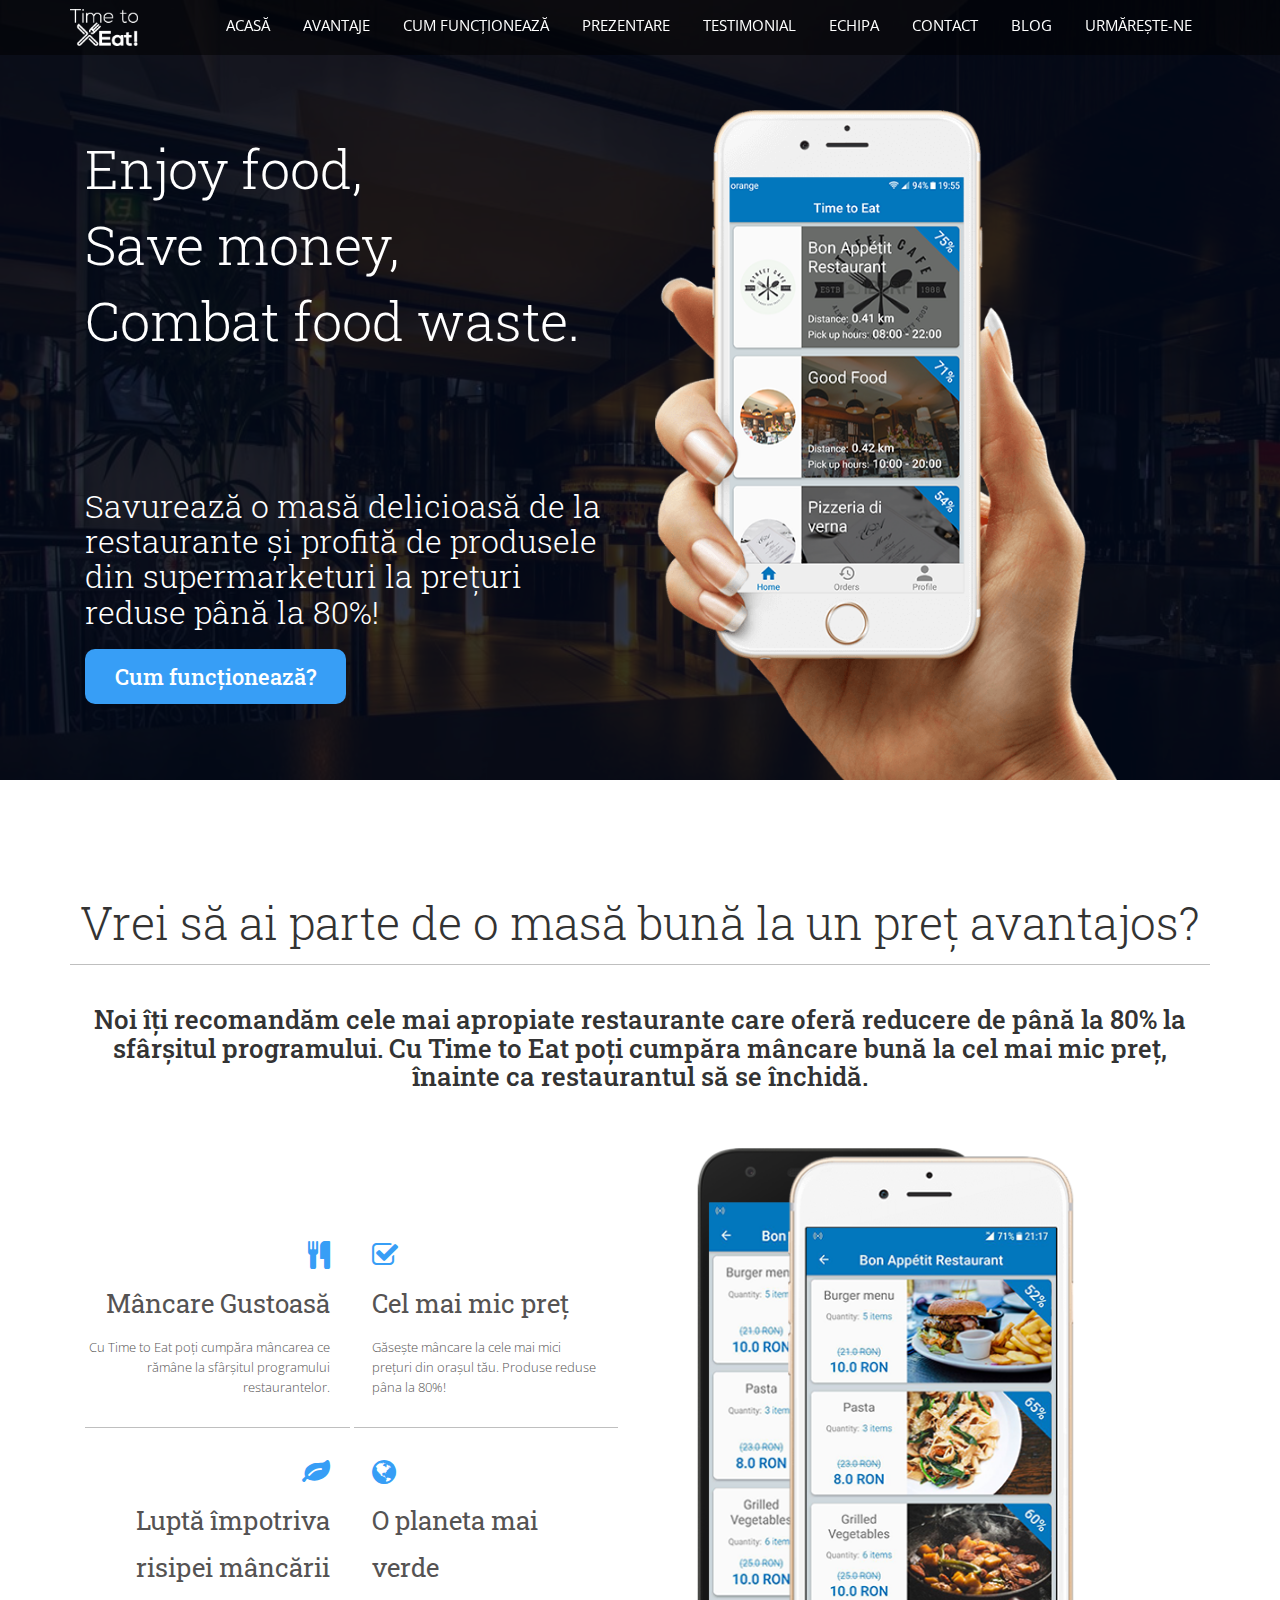
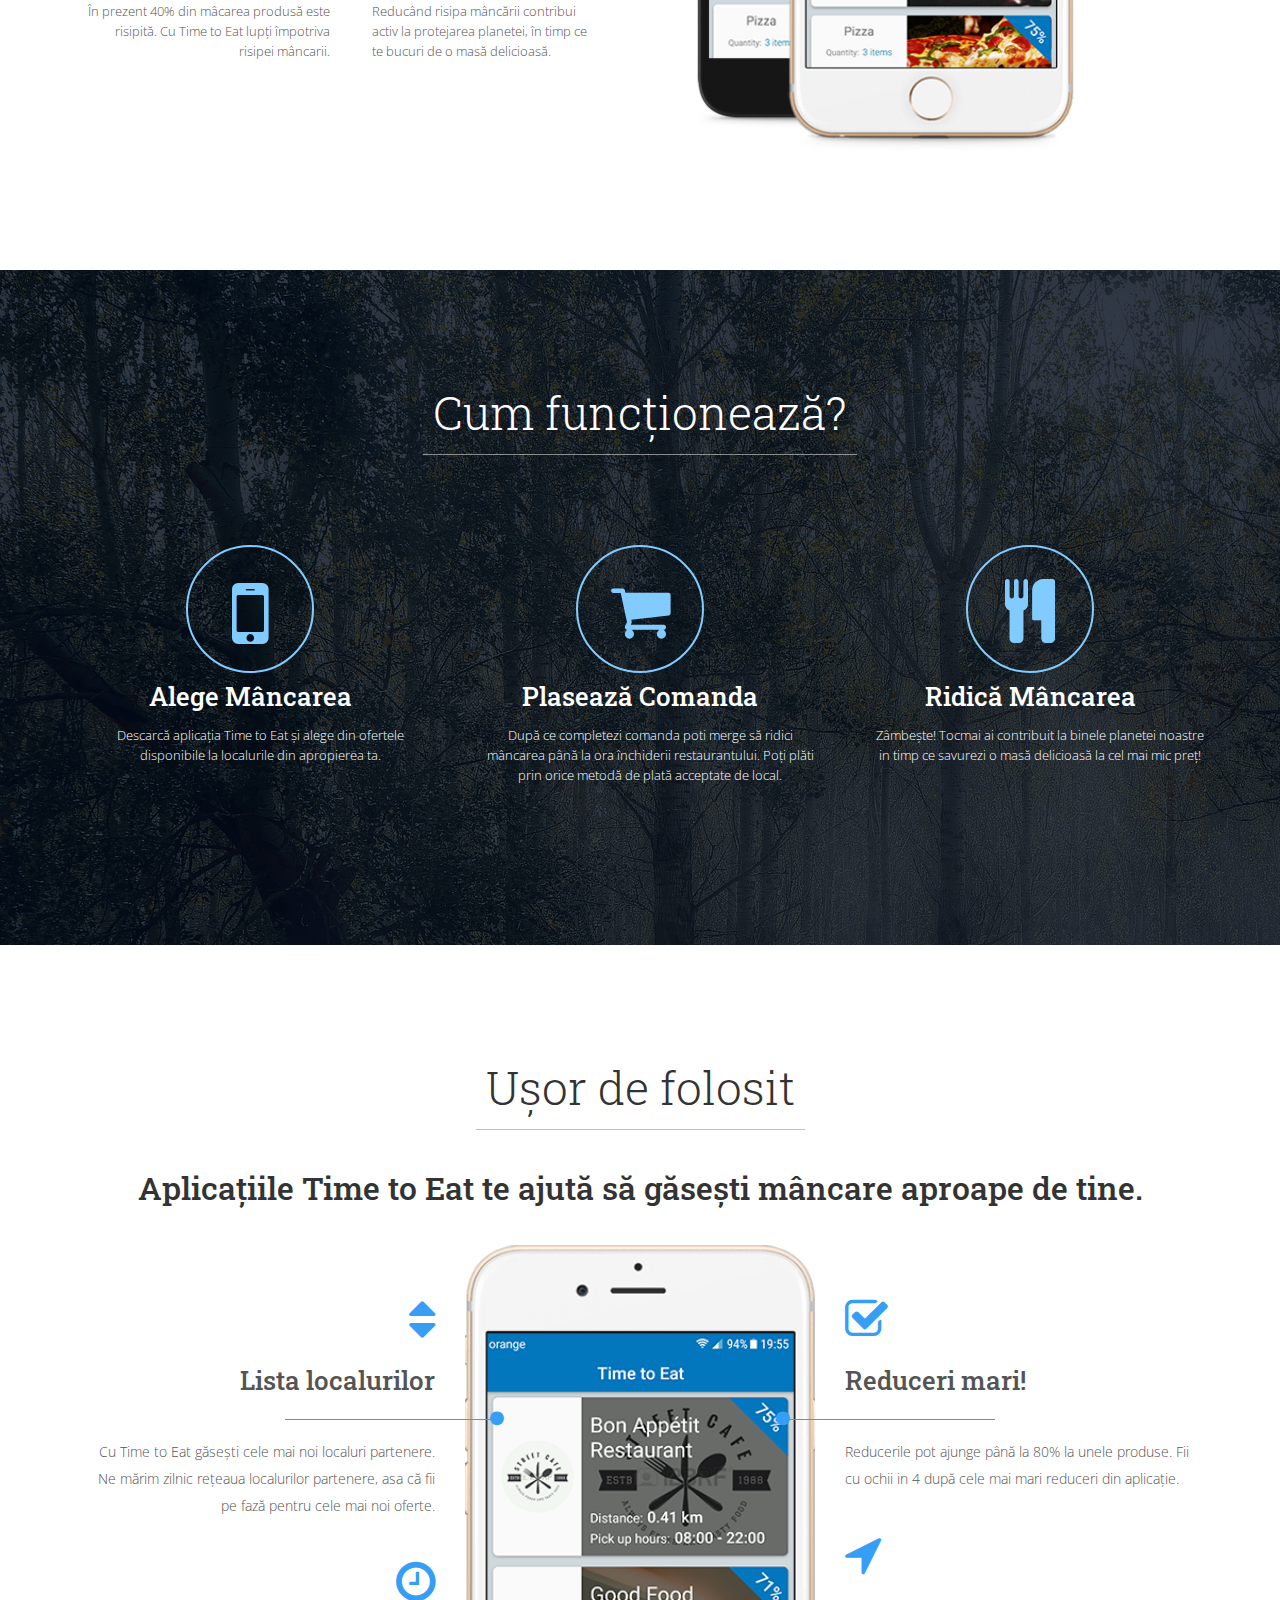
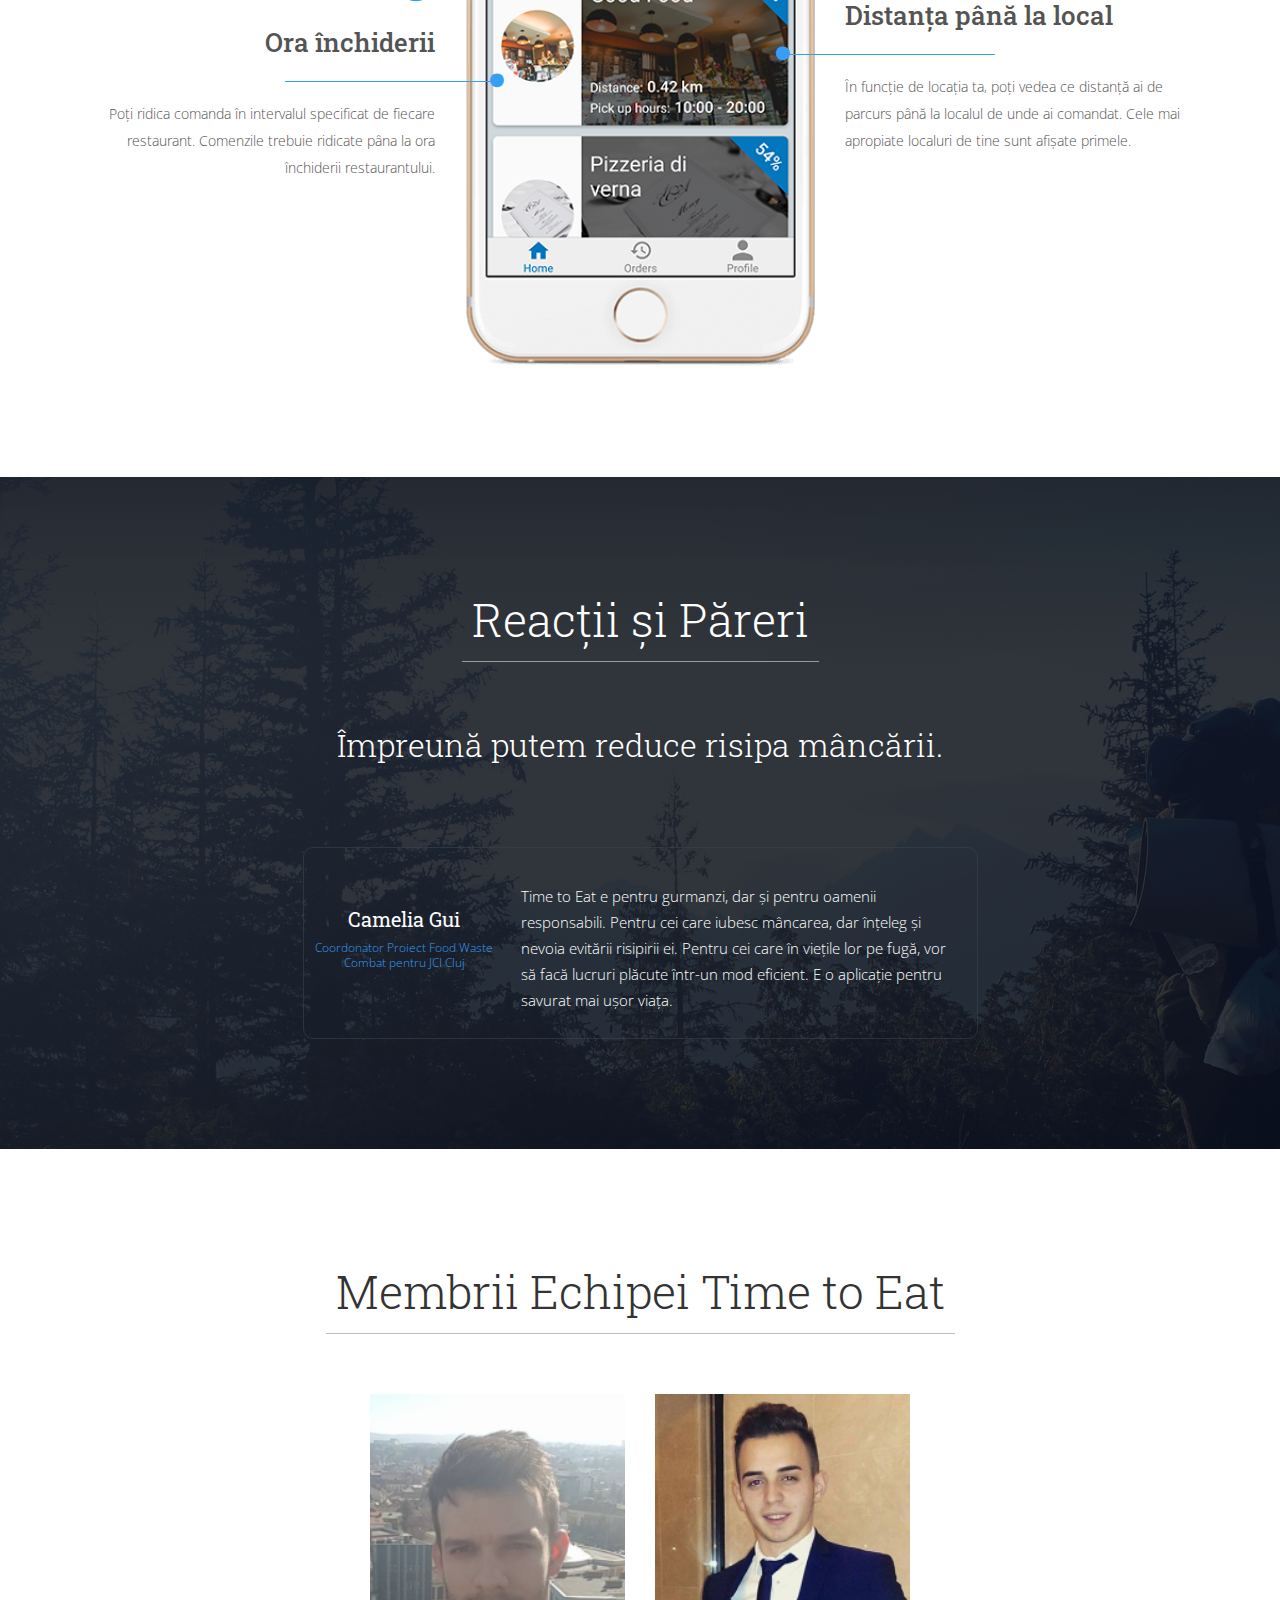
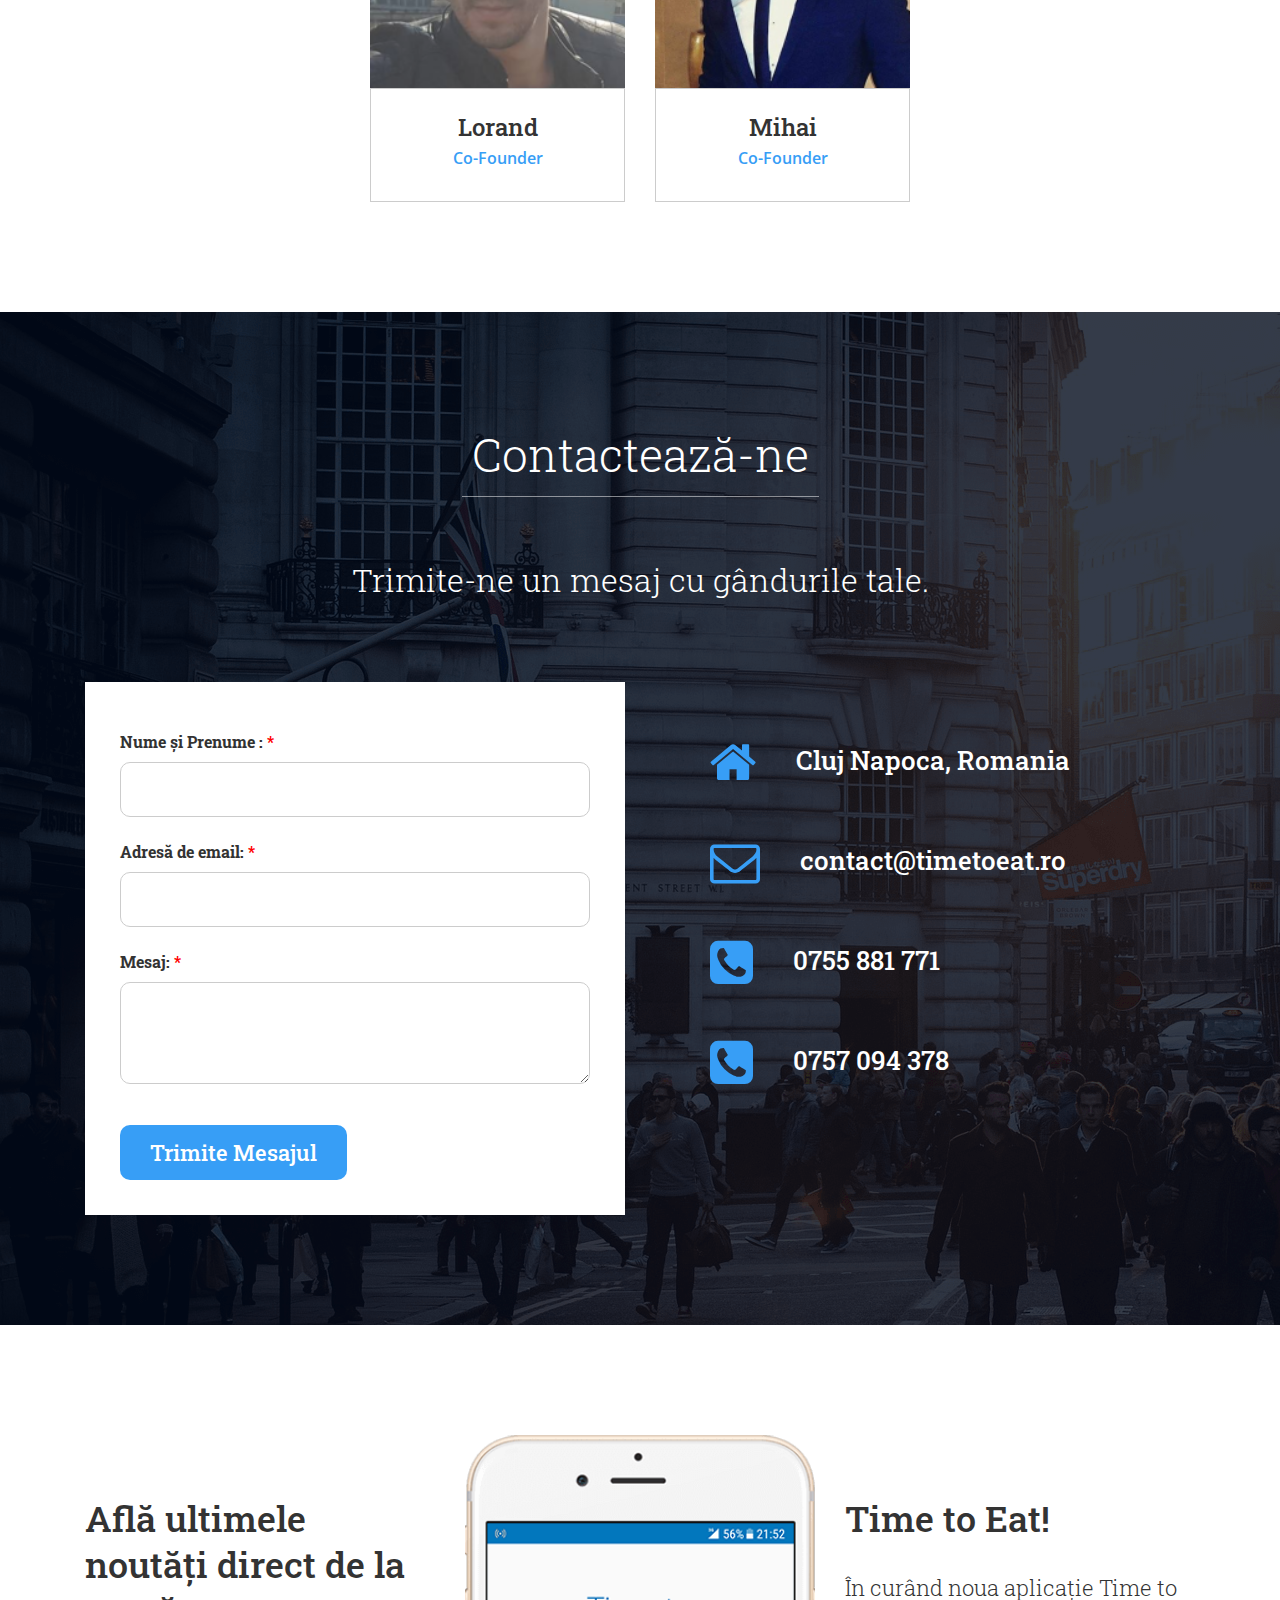
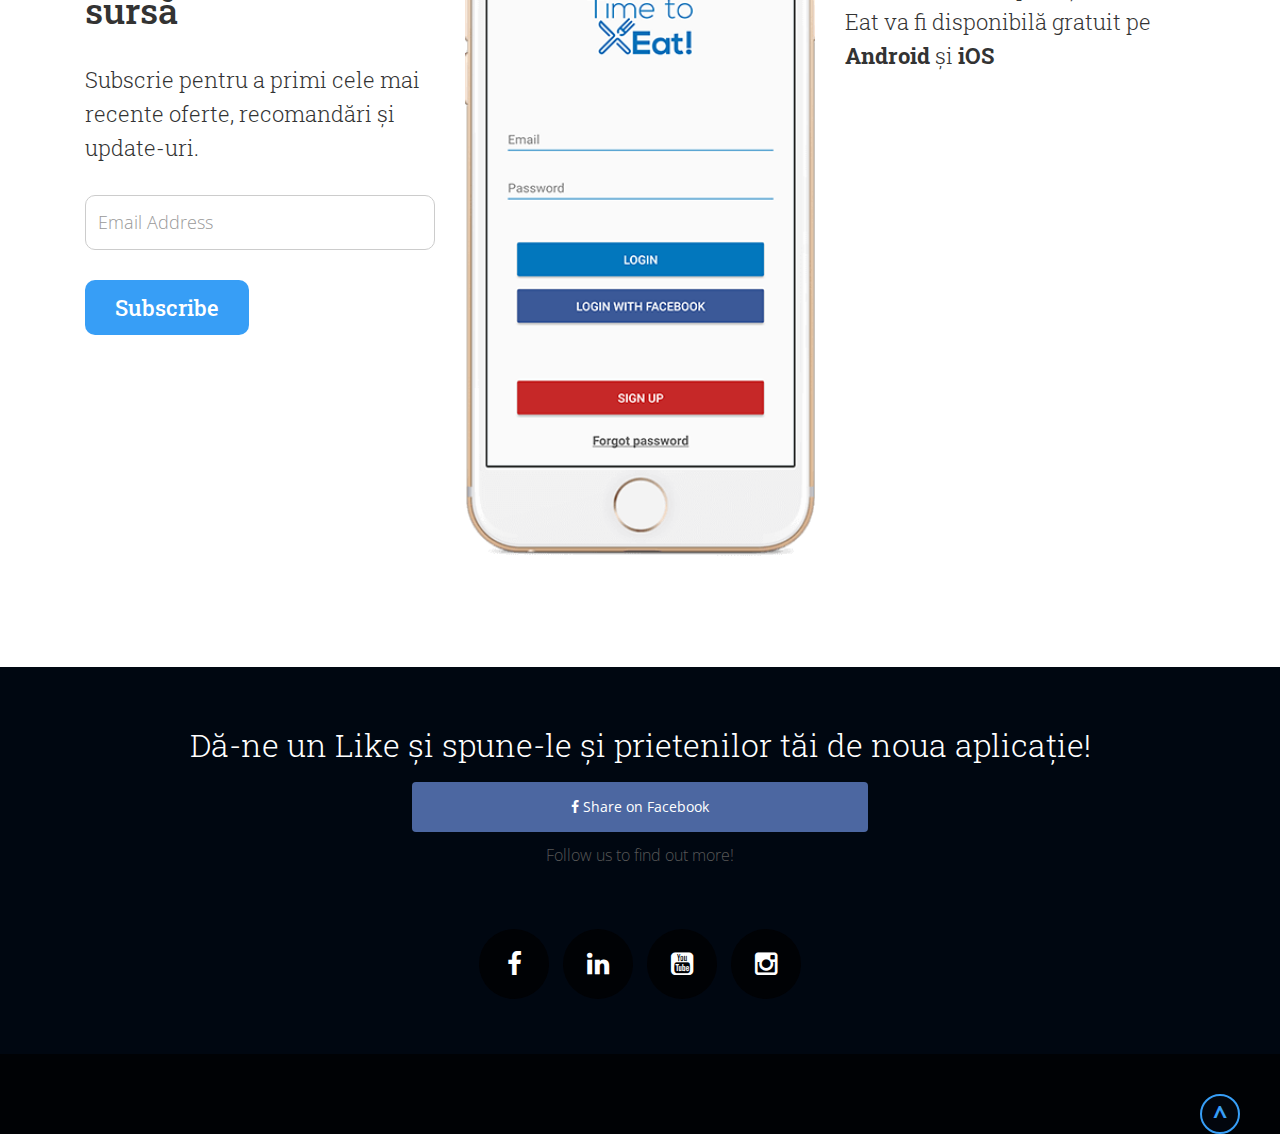
==== index.html @ a6d5292c "url fix for index.html" ====
<!DOCTYPE html>
<html lang="ro">

<head>
    <meta charset="utf-8">
    <meta http-equiv="X-UA-Compatible" content="IE=edge">
    <meta name="viewport" content="width=device-width, initial-scale=1.0">
    <meta name="description" content="Cu Time to Eat poti cumpara mancarea ce ramane la sfarsitul zilei, de la restaurante și supermarketuri, la preturi reduse pana la 80%!">
    <meta name="author" content="Time to Eat">


    <meta http-equiv="Content-Type" content="text/html; charset=UTF-8">

    <meta property="fb:app_id" content="228557190977176">
    <!--<meta property="og:image" content="">-->
    <meta property="og:title" content="Time to Eat Romania - Enjoy Food, Save Money, Protect the planet.">
    <meta property="og:description" content="Noi îți recomandăm cele mai apropiate restaurante care oferă reducere de până la 80% la sfârșitul programului.">
    <meta property="og:url" content="https://www.timetoeat.ro">
    <meta http-equiv="X-UA-Compatible" content="IE=edge,chrome=1">

    <title>Time to Eat Romania - Reducem risipa mancarii.</title>

    <!-- Bootstrap CSS -->
    <link href="TimetoEat-css/bootstrap.min.css" rel="stylesheet">
    <!-- CSS Custom -->
    <link rel="stylesheet" type="text/css" href="./TimetoEat-css/style.css">

    <!-- favicon Icon -->
    <!--<link rel="shortcut icon" href="images/favicon.ico" type="image/x-icon">
	<link rel="icon" href="images/favicon.ico" type="image/x-icon">-->


    <!--[if lt IE 9]>
    <script src="https://oss.maxcdn.com/libs/html5shiv/3.7.0/html5shiv.js"></script>
    <script src="https://oss.maxcdn.com/libs/respond.js/1.4.2/respond.min.js"></script>
    <![endif]-->
    <script>
        (function(i, s, o, g, r, a, m) {
            i['GoogleAnalyticsObject'] = r;
            i[r] = i[r] || function() {
                (i[r].q = i[r].q || []).push(arguments)
            }, i[r].l = 1 * new Date();
            a = s.createElement(o),
                m = s.getElementsByTagName(o)[0];
            a.async = 1;
            a.src = g;
            m.parentNode.insertBefore(a, m)
        })(window, document, 'script', 'https://www.google-analytics.com/analytics.js', 'ga');

        ga('create', 'UA-104697772-1', 'auto');
        ga('send', 'pageview');
    </script>
</head>

<body>


    <header class="navbar-fixed-top">
        <div class="container">
            <div class="row">
                <div class="header_top">
                    <div class="col-md-1 col-sm-1">
                        <div class="logo_img">
                            <a href="https://www.timetoeat.ro" hreflang="ro-ro"><img src="./TimetoEat-images/time-to-eat-logo.png" alt="timetoeat-logo"></a>
                        </div>
                    </div>

                    <div class="col-md-11">
                        <div class="menu_bar">
                            <nav role="navigation" class="navbar navbar-default">
                                <div class="navbar-header">
                                    <button id="menu_slide" aria-controls="navbar" aria-expanded="false" data-toggle="collapse" class="navbar-toggle collapsed" type="button">
                                    <span class="sr-only">Toggle navigation</span>
                                    <span class="icon-bar"></span>
                                    <span class="icon-bar"></span>
                                    <span class="icon-bar"></span>
                                </button>
                                </div>

                                <div class="collapse navbar-collapse" id="navbar">

                                    <ul class="nav navbar-nav">
                                        <li><a href="https://www.timetoeat.ro" hreflang="ro-ro" class="js-target-scroll">Acasă</a></li>
                                        <li><a href="https://www.timetoeat.ro/#Timetoeat-advantages" hreflang="ro-ro" class="js-target-scroll">Avantaje</a></li>
                                        <li><a href="https://www.timetoeat.ro/#Timetoeat-services" hreflang="ro-ro" class="js-target-scroll">Cum Funcționează</a></li>
                                        <li><a href="https://www.timetoeat.ro/#Timetoeat-presentation" hreflang="ro-ro" class="js-target-scroll">Prezentare</a></li>
                                        <li><a href="https://www.timetoeat.ro/#Timetoeat-testimonial" hreflang="ro-ro" class="js-target-scroll">Testimonial</a></li>
                                        <li><a href="https://www.timetoeat.ro/#Timetoeat-team" hreflang="ro-ro" class="js-target-scroll">Echipa</a></li>
                                        <li><a href="https://www.timetoeat.ro/#Timetoeat-contact" hreflang="ro-ro" class="js-target-scroll">Contact</a></li>
                                        <li><a href="https://www.timetoeat.ro/blog/" hreflang="ro-ro" class="js-target-scroll">Blog</a></li>
                                        <li><a href="https://www.timetoeat.ro/#Timetoeat-follow-us" hreflang="ro-ro" class="js-target-scroll">Urmărește-ne</a></li>
                                        </li>
                                    </ul>
                                </div>
                            </nav>
                        </div>
                    </div>

                </div>
            </div>
        </div>
    </header>

    <section id="https://www.timetoeat.ro" class="top_banner_bg secondary-bg">
        <div class="container">
            <div class="row">
                <div class="col-md-12">
                    <div class="top_banner">

                    </div>

                    <div class="col-md-6">
                        <div class="present">
                            <h1>Enjoy food,</br>Save money, </br> Combat food waste.</h1>
                            <h4>Savurează o masă delicioasă de la restaurante și profită de produsele din supermarketuri la prețuri reduse până la 80%!</h4>
                            <!--<h5> Incurand noua aplicatie Time To eat va fi  disponibila gratuit pe  <span> App Store </span> și <b> Play Store</b> </h5>-->

                            <div class="section_sub_btn">
                                <a class="btn btn-default js-target-scroll text-center" href="#Timetoeat-services"> Cum
                                funcționează? </a>
                            </div>

                        </div>
                    </div>

                    <div class="col-md-6">
                        <div class="present_img">
                            <img src="./TimetoEat-images/edited/time-to-eat-food-with-hand.png" alt="timetoeat">
                        </div>
                    </div>

                </div>
            </div>
        </div>
    </section>


    <section id="Timetoeat-advantages" class="primary-bg">
        <div class="container">
            <div class="row">
                <div class="col-md-12">

                    <div class="section_heading">
                        <h2> Vrei să ai parte de o masă bună la un preț avantajos? </h2>

                        <h5> Noi îți recomandăm cele mai apropiate restaurante care oferă reducere de până la 80% la sfârșitul programului. Cu Time to Eat poți cumpăra mâncare bună la cel mai mic preț, înainte ca restaurantul să se închidă.
                        </h5>
                    </div>

                    <div class="col-md-6">
                        <div class="features_detail">
                            <ul>
                                <li>
                                    <i class="fa fa-cutlery" aria-hidden="true"></i>
                                    <h5> Mâncare Gustoasă</h5>
                                    Cu Time to Eat poți cumpăra mâncarea ce rămâne la sfârșitul programului restaurantelor.
                                </li>

                                <li>

                                    <i class="fa fa-check-square-o" aria-hidden="true"></i>
                                    <h5>Cel mai mic preț</h5>
                                    Găsește mâncare la cele mai mici prețuri din orașul tău. Produse reduse pâna la 80%!
                                </li>

                                <li>

                                    <i class="fa fa-leaf" aria-hidden="true"></i>
                                    <h5> Luptă împotriva risipei mâncării</h5>
                                    În prezent 40% din mâcarea produsă este risipită. Cu Time to Eat lupți împotriva risipei mâncarii.
                                </li>

                                <li>
                                    <i class="fa fa-globe" aria-hidden="true"></i>
                                    <h5> O planeta mai verde </h5>
                                    Reducând risipa mâncării contribui activ la protejarea planetei, în timp ce te bucuri de o masă delicioasă.
                                </li>
                            </ul>
                        </div>
                    </div>

                    <div class="col-md-6">
                        <div class="features_img pull-left">
                            <img src="./TimetoEat-images/edited/time-to-eat-romania-stacked-food.png" alt="timetoeat">
                        </div>
                    </div>

                </div>
            </div>
        </div>
    </section>


    <section id="Timetoeat-services" class="padding_bottom_50 our_service_bg">
        <div class="container">
            <div class="row">
                <div class="col-md-12">
                    <div class="section_heading section_heading_2">
                        <h2> Cum funcționează? </h2>

                    </div>

                    <div class="row text-center how-it-works">
                        <div class="col-md-4">
                            <span class="fa-stack fa-4x circle-span">
                        <i class="fa fa-mobile-phone fa-lg"></i>
                    </span>
                            <h5 class="service-heading">Alege Mâncarea</h5>
                            <p class="text-muted">Descarcă aplicația Time to Eat și alege din ofertele disponibile la localurile din apropierea ta.
                            </p>
                        </div>
                        <div class="col-md-4">
                            <span class="fa-stack fa-4x circle-span">
                        <i class="fa fa-shopping-cart fa-stack-1x"></i>
                    </span>
                            <h5 class="service-heading">Plasează Comanda</h5>
                            <p>După ce completezi comanda poti merge să ridici mâncarea până la ora închiderii restaurantului. Poți plăti prin orice metodă de plată acceptate de local.</p>
                        </div>
                        <div class="col-md-4">
                            <span class="fa-stack fa-4x circle-span">
                        <i class="fa fa-cutlery fa-stack-1x "></i>
                    </span>
                            <h5 class="service-heading">Ridică Mâncarea</h5>
                            <!--<p>Zambeste! Bucura-te de o masa delicioasa la cel mai mic pret, stiind ca tocmai ai contribuit la binele planetei noastre.</p>-->
                            <p>Zâmbește! Tocmai ai contribuit la binele planetei noastre in timp ce savurezi o masă delicioasă la cel mai mic preț!</p>
                        </div>
                    </div>

                </div>
            </div>
        </div>
    </section>


    <section id="Timetoeat-presentation" class="primary-bg">
        <div class="container">
            <div class="row">
                <div class="col-md-12">

                    <div class="section_heading">
                        <h2> Ușor de folosit</h2>

                        <h4> Aplicațiile Time to Eat te ajută să găsești mâncare aproape de tine. </h4>
                    </div>

                    <div class="col-md-4">
                        <div class="how_it_work_m text-right">
                            <a href="#"> <i class="fa fa-sort" aria-hidden="true"></i> </a>
                            <a href="#">
                                <h5> Lista localurilor </h5>
                            </a>
                            <p> Cu Time to Eat găsești cele mai noi localuri partenere. Ne mărim zilnic rețeaua localurilor partenere, asa că fii pe fază pentru cele mai noi oferte.
                            </p>
                        </div>

                        <div class="how_it_work_m text-right" style="margin-top:30px;">
                            <a href="#"> <i class="fa fa-clock-o" aria-hidden="true"></i> </a>
                            <a href="#">
                                <h5> Ora închiderii </h5>
                            </a>
                            <p> Poți ridica comanda în intervalul specificat de fiecare restaurant. Comenzile trebuie ridicate pâna la ora închiderii restaurantului. </p>
                        </div>
                    </div>

                    <div class="col-md-4">
                        <div class="workng_img">
                            <img src="./TimetoEat-images/edited/time-to-eat-romania-gold-food.png" alt="timetoeat">
                        </div>
                    </div>

                    <div class="col-md-4">
                        <div class="how_it_work_m text-left ">
                            <a href="#"><i class="fa fa-check-square-o" aria-hidden="true"></i> </a>
                            <a href="#">
                                <h5> Reduceri mari!</h5>
                            </a>
                            <p> Reducerile pot ajunge până la 80% la unele produse. Fii cu ochii in 4 după cele mai mari reduceri din aplicație. </p>
                        </div>

                        <div class="how_it_work_m text-left" style="margin-top:30px;">
                            <a href="#"> <i class="fa fa-location-arrow" aria-hidden="true"></i> </a>
                            <a href="#">
                                <h5> Distanța până la local </h5>
                            </a>
                            <p> În funcție de locația ta, poți vedea ce distanță ai de parcurs până la localul de unde ai comandat. Cele mai apropiate localuri de tine sunt afișate primele.</p>
                        </div>
                    </div>
                </div>
            </div>
        </div>
    </section>


    <section id="Timetoeat-testimonial" class="testimonial_bg">
        <div class="container">
            <div class="row">
                <div class="col-md-12">
                    <div class="section_heading section_heading_2">
                        <h2>Reacții și Păreri </h2>

                        <h4> Împreună putem reduce risipa mâncării.</h4>
                    </div>

                    <div class="testimonial_slide">
                        <div class="testi_detail">
                            <div class="testi_img">
                                <h5> Camelia Gui</h5>
                                <p> Coordonator Proiect Food Waste Combat pentru JCI Cluj</p>
                            </div>

                            <div class="testi-text">
                                <p> Time to Eat e pentru gurmanzi, dar și pentru oamenii responsabili. Pentru cei care iubesc mâncarea, dar înțeleg și nevoia evitării risipirii ei. Pentru cei care în viețile lor pe fugă, vor să facă lucruri plăcute într-un
                                    mod eficient. E o aplicație pentru savurat mai ușor viața.</p>
                            </div>
                        </div>

                    </div>
                </div>
            </div>
        </div>
    </section>


    <section id="Timetoeat-team" class="primary-bg">
        <div class="container">
            <div class="row">
                <div class="col-md-12">

                    <div class="section_heading">
                        <h2> Membrii Echipei Time to Eat</h2>

                    </div>

                    <div class="col-md-3">
                    </div>

                    <div class="col-md-3">
                        <div class="member_detail">
                            <div class="member_img">
                                <img src="./TimetoEat-images/Timetoeat-m1.png" alt="timetoeat">
                            </div>
                            <div class="member_name">
                                <h5> Lorand </h5>
                                <p> Co-Founder</p>
                            </div>
                        </div>
                    </div>

                    <div class="col-md-3">
                        <div class="member_detail">
                            <div class="member_img">
                                <img src="./TimetoEat-images/Timetoeat-m2.png" alt="timetoeat">
                            </div>
                            <div class="member_name">
                                <h5> Mihai </h5>
                                <p> Co-Founder </p>
                            </div>
                        </div>
                    </div>

                    <div class="col-md-3">

                    </div>

                </div>
            </div>
        </div>
    </section>


    <section id="Timetoeat-contact" class="contact_bg">
        <div class="container">
            <div class="row">
                <div class="col-md-12">
                    <div class="section_heading section_heading_2">
                        <h2> Contactează-ne </h2>

                        <h4> Trimite-ne un mesaj cu gândurile tale. </h4>
                    </div>

                    <div class="col-md-6">
                        <div class="contact_form">
                            <form>
                                <!--onsubmit="sendMessage()"-->
                                <div class="form-group">
                                    <label>Nume și Prenume : <span> *</span></label>
                                    <input type="text" class="form-control" name="name" id="nameInput">
                                </div>

                                <div class="form-group">
                                    <label>Adresă de email: <span> *</span></label>
                                    <input type="email" class="form-control" name="email" id="emailInput">
                                </div>

                                <div class="form-group">
                                    <label>Mesaj: <span> *</span></label>
                                    <textarea class="form-textarea" name="messageInput" id="messageInput" rows="3"></textarea>
                                </div>

                                <div class="section_sub_btn">
                                    <button class="btn btn-default" type="button" id="submitButton"> Trimite Mesajul
                                </button>
                                </div>
                            </form>
                        </div>
                    </div>


                    <div class="col-md-6">
                        <div class="contact_text">
                            <ul>
                                <li>
                                    <span><i class="fa fa-home" aria-hidden="true"></i></span>
                                    <h5> Cluj Napoca, Romania</h5>
                                </li>

                                <li>
                                    <span><i class="fa fa-envelope-o" aria-hidden="true"></i></span>
                                    <h5> contact@timetoeat.ro </h5>
                                </li>

                                <li>
                                    <span><i class="fa fa-phone-square" aria-hidden="true"></i></span>
                                    <h5>0755 881 771 </h5>
                                </li>

                                <li>
                                    <span><i class="fa fa-phone-square" aria-hidden="true"></i></span>
                                    <h5>0757 094 378</h5>
                                </li>
                            </ul>

                        </div>
                    </div>


                </div>
            </div>
        </div>
    </section>


    <section id="Timetoeat-follow-us" class="primary-bg">
        <div class="container">
            <div class="row">
                <div class="col-md-12">

                    <div class="col-md-4">
                        <div class="subscribe">
                            <h3> Află ultimele noutăți direct de la sursă</h3>

                            <h6> Subscrie pentru a primi cele mai recente oferte, recomandări și update-uri. </h6>

                            <div class="subscribe_form">
                                <form>
                                    <div class="form-group">
                                        <input type="email" class="form-control" id="emailSubscribeInput" placeholder="Email Address">
                                    </div>
                                </form>

                                <div class="section_sub_btn">
                                    <button class="btn btn-default" id="subscribeButton" type="submit"> Subscribe</button>
                                </div>
                            </div>

                        </div>


                    </div>

                    <div class="col-md-4">
                        <div class="workng_img">
                            <img src="./TimetoEat-images/edited/time-to-eat-login-screen-phone.png" alt="timetoeat">
                        </div>
                    </div>

                    <div class="col-md-4">
                        <div class="subscribe">
                            <h3> Time to Eat! </h3>
                            <h6> În curând noua aplicație Time to Eat va fi disponibilă gratuit pe
                                <span> <b>Android </b></span> și <b>iOS </b></h6>
                        </div>
                    </div>
                </div>
            </div>
        </div>
    </section>


    <footer class="third-bg">
        <div class="container">
            <div class="row">
                <div class="col-md-12">

                    <div class="footer_top">
                        <h4> Dă-ne un Like și spune-le și prietenilor tăi de noua aplicație! </h4>


                        <a href="https://www.facebook.com/sharer/sharer.php?s=100&p[url]=https://www.facebook.com/timetoeatnow/&p[images][0]=&p[title]=Cele%20mai%20bune%20oferte%20la%20mancare%20le%20gasesti%20pe%20Time%20to%20Eat[summary]=Noua20%aplicatie20%Time20%to20%Eat20%ofera20%utilizatorilor20%mancare20%la20%reduceri20%de20%pana20%la20%80%20%.20%Descarca20%acum20%de20%pe20%AppStore20%si20%PlayStore."
                            target="_blank" onclick="window.open(this.href,'targetWindow','toolbar=no,location=0,status=no,menubar=no,scrollbars=yes,resizable=yes,width=600,height=250'); return false">
                            <button style="width:40%; margin-top:10px;" type="button" class="btn btn-facebook"><i
                                class="fa fa-facebook fa-2"></i> Share on Facebook
                        </button>
                        </a>

                        <p class="follow-us">Follow us to find out more!</p>
                        <ul>
                            <li>
                                <a href="https://facebook.com/timetoeatnow"> <i class="fa fa-facebook" aria-hidden="true"></i> </a>
                            </li>
                            <li>
                                <a href="https://linkedin.com/"> <i class="fa fa-linkedin" aria-hidden="true"></i> </a>
                            </li>
                            <li>
                                <a href="https://youtube.com/"> <i class="fa fa-youtube-square" aria-hidden="true"></i> </a>
                            </li>
                            <li>
                                <a href="https://www.instagram.com"> <i class="fa fa-instagram" aria-hidden="true"></i> </a>
                            </li>
                        </ul>

                    </div>

                </div>
            </div>
        </div>

        <div class="footer_bottom fourth-bg">
            <a href="https://www.timetoeat.ro" class="backtop"> ^ </a>
        </div>

    </footer>
    <script src="./TimetoEat-js/jquery.min.js"></script>
    <script src="./TimetoEat-js/bootstrap.min.js"></script>
    <script src="./TimetoEat-js/interface.js"></script>
    <script type="text/javascript">
        $(document).ready(function() {
            $("#menu_slide").click(function() {
                $("#navbar").slideToggle('normal');
            });
        });
    </script>
    <!--Menu Js Right Menu-->
    <script type="text/javascript">
        $(document).ready(function() {
            $('#navbar > ul > li:has(ul)').addClass("has-sub");
            $('#navbar > ul > li > a').click(function() {
                var checkElement = $(this).next();
                $('#navbar li').removeClass('dropdown');
                $(this).closest('li').addClass('dropdown');
                if ((checkElement.is('ul')) && (checkElement.is(':visible'))) {
                    $(this).closest('li').removeClass('dropdown');
                    checkElement.slideUp('normal');
                }
                if ((checkElement.is('ul')) && (!checkElement.is(':visible'))) {
                    $('#navbar ul ul:visible').slideUp('normal');
                    checkElement.slideDown('normal');
                }
                if (checkElement.is('ul')) {
                    return false;
                } else {
                    return true;
                }
            });
        });
    </script>
    <script type="text/javascript">
        $("#navbar").on("click", function(event) {
            event.stopPropagation();
        });
        $(".dropdown-menu").on("click", function(event) {
            event.stopPropagation();
        });
        $(document).on("click", function(event) {
            $(".dropdown-menu").slideUp('normal');
        });

        $(".navbar-header").on("click", function(event) {
            event.stopPropagation();
        });
        $(document).on("click", function(event) {
            $("#navbar").slideUp('normal');
        });


        $('.nav a').on('click', function() {
            $('.navbar-toggle').click()
        });


        $("#submitButton").click(function(data) {
            var email = $('#emailInput').val();
            if (email === '') {
                return $('#emailInput').attr("placeholder", 'Va rugam sa introduceti o adresa de email');
            }

            var messageRequestBody = {
                email: $('#emailInput').val(),
                name: $('#nameInput').val(),
                message: $('#messageInput').val()
            };

            $.ajax({
                type: "POST",
                contentType: 'application/json',
                url: "https://timetoeat.ro/api/contact/message",
                data: JSON.stringify(messageRequestBody),
                success: function() {
                    $('#confirm-submit').modal('show');
                },

                error: function() {
                    $('.modal').modal('hide');
                    $('#error').modal('show');
                },
            })
        });


        $("#subscribeButton").click(function(data) {
            var emailInput = $('#emailSubscribeInput').val();

            if (emailInput === '') {
                return $('#emailSubscribeInput').attr("placeholder", 'Va rugam sa introduceti o adresa de email');
            }
            var requestBody = {
                email: emailInput
            };

            $.ajax({
                type: "POST",
                url: "https://timetoeat.ro/api/contact/subscribe",
                contentType: 'application/json',
                data: JSON.stringify(requestBody),
                success: function() {
                    $('#confirm-subscribe').modal('show');
                },
                error: function() {
                    $('.modal').modal('hide');
                    $('#error').modal('show');
                },
            })
        });
    </script>


    <div class="modal" id="confirm-submit" aria-hidden="true">
        <div class="modal-dialog">
            <div class="modal-content">
                <div class="modal-header">
                    Multumim!
                    <button type="button" class="close" data-dismiss="modal" aria-label="Close"><span
                        aria-hidden="true">&times;</span>
                </button>
                </div>
                <div class="modal-body">
                    Mesajul tau a fost primit.</br> Multumim pentru gandurile si ideile tale. Echipa time to eat iti ureaza o zi frumoasa!
                </div>
                <div class="modal-footer">
                    <button type="button" class="btn btn-info btn-block" data-dismiss="modal">Inchide</button>
                </div>
            </div>
        </div>
    </div>


    <div class="modal" id="confirm-subscribe" aria-hidden="true">
        <div class="modal-dialog">

            <div class="modal-content">
                <div class="modal-header">
                    <button type="button" class="close" data-dismiss="modal" aria-label="Close"><span
                        aria-hidden="true">&times;</span>
                </button>
                </div>
                <div class="modal-body">
                    Multumim pentru abonare! Acum vei fi la curent cu noutatile aplicatiei Time to Eat si vei primi ultimele informatii. Nu uita sa dai like paginii de facebook.
                </div>

                <div class="modal-footer">
                    <a href="https://www.facebook.com/timetoeatnow/">
                        <button style="width:40%; margin-bottom:10px;" type="button" class="btn btn-facebook center-block">
                        <i
                                class="fa fa-facebook fa-2 "></i> Facebook Page
                    </button>
                    </a>
                </div>
            </div>
        </div>
    </div>


    <div id="fb-root"></div>
    <script>
        (function(d, s, id) {
            var js, fjs = d.getElementsByTagName(s)[0];
            if (d.getElementById(id)) return;
            js = d.createElement(s);
            js.id = id;
            js.src = "//connect.facebook.net/ro_RO/sdk.js#xfbml=1&version=v2.10&appId=228557190977176";
            fjs.parentNode.insertBefore(js, fjs);
        }(document, 'script', 'facebook-jssdk'));
    </script>



    <script type="application/ld+json">
        {
            "@context": "http://schema.org",
            "@type": "FoodEstablishment",
            "name": "Time to Eat",
            "@id": "https://www.timetoeat.ro",
            "url": "https://www.timetoeat.ro",
            "logo": "./TimetoEat-images/time-to-eat-logo.png",
            "image": "./TimetoEat-images/time-to-eat-logo.png",
            "address": {
                "@type": "PostalAddress",
                "streetAddress": "Calea Turzii nr. 227A ap. 63",
                "addressLocality": " Cluj-Napoca",
                "addressRegion": "RO",
                "postalCode": "400000"
            },
            "email": "contact.timetoeat@gmail.com",
            "telePhone": "+40755881771",
            "sameAs": [
                "https://www.facebook.com/timetoeatnow/",
                "https://www.instagram.com/timetoeatromania/",
                "https://www.linkedin.com/company/18147692/",
                "https://plus.google.com/u/3/b/117150894356548666004/117150894356548666004",
                "https://goo.gl/maps/RN48FaPeWj42"
            ],
            "paymentAccepted": ["cash"],
            "openingHours": "Mo,Tu,We,Th,Fr,Sa,Su 08:00-23:00",
            "geo": {
                "@type": "GeoCoordinates",
                "latitude": "46.7453892",
                "longitude": "23.5905167"
            },
            "priceRange": "$",
            "servesCuisine": [
                "Middle Eastern",
                "Mediterranean"
            ],
            "potentialAction": {
                "@type": "BuyAction",
                "target": [
                    "https://www.timetoeat.ro",
                    "android-app:https://itunes.apple.com/gb/app/time-to-eat-romania/id1309182561?mt=8",
                    "ios-app:https://itunes.apple.com/gb/app/time-to-eat-romania/id1309182561?mt=8"
                ]
            }
        }
    </script>

</body>
<!-- CSS Plugins -->
<link href="./TimetoEat-css/font-awesome.min.css" rel="stylesheet">
<link rel="stylesheet" href="./TimetoEat-css/animate.min.css">
<!-- JS Plugins -->
<!-- Google Fonts -->
<link href='https://fonts.googleapis.com/css?family=Roboto+Slab:400,300,700' rel='stylesheet' type='text/css'>
<link href='https://fonts.googleapis.com/css?family=Open+Sans:400,600,700' rel='stylesheet' type='text/css'>

</html>
---- TimetoEat-css/style.css ----
@charset "utf-8";*::-moz-selection{background:#379EF6 none repeat scroll 0 0;color:#fff;}
::-moz-selection{background:#64bb67;color:#fff;text-shadow:none;}
::selection{background:#64bb67;color:#fff;text-shadow:none;}
body{background:#fff;font-family:'Open Sans', sans-serif;font-size:16px;line-height:30px;overflow-x:hidden;position:relative;font-weight:300;}
section{clear:both;padding:110px 0;}
h1, h2, h3, h4, h5, h6{font-family:'Roboto Slab', serif;}
h1{font-size:66px;}
h2{font-size:46px;}
h3{font-size:36px;}
h4{font-size:32px;}
h5{font-size:26px;}
h6{font-size:22px;}
p{font-size:16px;color:#585858;line-height:27px;}
.section_sub_btn{}
.secondary-bg{background-color:#010a1c;}
.primary-bg{background-color:#fff;}
.third-bg{background-color:#000711;}
.fourth-bg{background-color:#000205;}
.fifth-bg{background-color:#f0efef;}
a{transition-duration:0.3s;-moz-transition-duration:0.3s;-o-transition-duration:0.3s;-webkit-transition-duration:0.3s;-ms-transition-duration:0.3s;text-decoration:none;}
a:hover{text-decoration:none;}
.padding_bottom_none{padding-bottom:0px;}
.padding_bottom_50{padding-bottom:50px;}
.padding_none{padding:0;}
.clear{clear:both;}
img{ width:462px;max-width:100%;}
.section_heading.primary-bg > a{text-decoration:none;}
.section_heading.secondary-bg.recent_post > a{text-decoration:none;}
.container{position:relative;z-index:1;}
.modal-dialog{z-index:99999;}
header{background:rgba(0, 0, 0, 0.5);margin:0 auto;padding:0;}
.logo_img{padding:9px 0;}
.dropdown .dropdown-toggle::after{content:"";font-family:fontawesome;font-size:10px;font-weight:400;margin:0 3px;position:absolute;}
.dropdown .dropdown-toggle{position:relative;}
.navbar.navbar-default, #navbar.collapse.navbar-collapse{background-color:transparent;}
.navbar{border:0 solid hsla(0, 0%, 0%, 0);margin-bottom:0;position:relative;}
.collapse.navbar-collapse{background:hsl(0, 0%, 0%) none repeat scroll 0 0;margin:0 auto;text-align:right;}
.navbar ul.nav.navbar-nav{float:none;text-align:center;}
.navbar ul.nav.navbar-nav{display:inline-block;float:none;vertical-align:middle;}
.navbar ul.nav.navbar-nav li{margin:0;padding:0 5px;}
.navbar ul.nav.navbar-nav li:first-child{border-left:0px;}
.navbar ul.nav.navbar-nav li:last-child{border-right:0px;}
.navbar ul.nav.navbar-nav li a{color:hsl(0, 0%, 100%);font-family:"Open Sans",sans-serif;font-size:15px;font-weight:400;padding-left:10px;padding-right:13px;text-transform:uppercase;}
.navbar ul.nav.navbar-nav li a:hover{background-color:#379EF6;color:#fff;}
.navbar ul.nav.navbar-nav li.active a{background-color:#379EF6;color:#fff;}
.navbar-collapse{overflow-x:visible;padding-left:0;padding-right:0;}
@media (min-width:990px){.navbar-collapse{display:inline-block;}
}
section.post_blog_bg{padding:10px 0 60px;}
.blog_category > ul{margin:0;padding:0;}
.blog_category li{display:inline-block;font-size:13px;font-weight:300;list-style:outside none none;text-transform:uppercase;}
.blog_category{display:inline-block;float:left;}
.blog_text > ul{margin:0;padding:0;}
.blog_text li{display:inline;font-size:13px;font-weight:300;list-style:outside none none;padding:0 0 0 10px;text-transform:uppercase;}
.blog_text li a{font-size:13px;font-weight:300;color:#949393;text-transform:uppercase;}
.blog_text li a:hover{color:#379EF6;}
.blog_post > h4{padding-bottom:10px;}
.blog_post_img{margin:10px 0 20px;}
.blog_post{border-bottom:1px solid hsl(0, 0%, 80%);padding:40px 0;}
.blog_post > p{font-family:open sans;font-size:17px;font-weight:400;margin:0 0 15px;}
.blog_post > a{color:hsl(0, 0%, 0%);font-size:17px;font-weight:300;}
.blog_post > a:hover{color:#379EF6;}
.blog_category li a{color:hsl(0, 0%, 0%);font-weight:600;}
.blog_category li a:hover{color:#379EF6;}
.blog_post h4 a{color:hsl(0, 0%, 0%);font-weight:300;}
article.blog_post:last-child{border-bottom:medium none;}
.page-numbers{clear:both;margin:30px auto;padding:0;}
.page-numbers li{display:inline-block;list-style:outside none none;}
.page-numbers li:hover a, .page-numbers li:hover span, .page-numbers li .current{background-color:#379EF6;color:hsl(0, 0%, 100%);border-radius:10px;}
.page-numbers li a, .page-numbers li span{color:hsl(0, 0%, 0%);display:inline-block;font-size:15px;font-weight:400;margin-right:5px;padding:4px 15px;text-decoration:none;}
.page-numbers li a, .page-numbers li span{color:hsl(0, 0%, 0%);display:inline-block;font-size:15px;font-weight:400;margin-right:5px;padding:1px 12px;text-decoration:none;}
.side_bar_heading{text-align:center;}
.side_bar_heading h6{border-bottom:1px solid hsl(0, 0%, 75%);display:inline-block;font-weight:300;line-height:64px;margin-bottom:40px;margin-top:0;padding:0 10px 10px;position:relative;text-transform:uppercase;}
.side_bar_heading h6::after{bottom:-34px;content:"";font-family:fontawesome;font-size:30px;left:0;margin:0 auto;position:absolute;right:0;color:rgba(0, 0, 0, 0.5);}
.side_bar_sub_heading h6{border-bottom:1px solid hsl(0, 0%, 75%);display:inline-block;font-weight:300;line-height:64px;margin-bottom:40px;margin-top:0;padding:0 10px 10px;position:relative;text-transform:uppercase;color:#fff;}
.side_bar_sub_heading h6::after{bottom:-34px;font-family:fontawesome;font-size:30px;left:0;margin:0 auto;position:absolute;right:0;color:rgba(255, 255, 255, 0.5);}
.news_sletter p{font-size:14px;font-weight:400;line-height:24px;color:hsl(0, 0%, 100%);}
.news_sletter{background:hsl(0, 0%, 0%) none repeat scroll 0 0;padding:27px;margin-bottom:40px;text-align:center;}
.blog_form .form-control{border:medium none;border-radius:10px;box-shadow:none;height:50px;}
.search_btn-3 .btn-default{background:hsl(39, 100%, 50%) none repeat scroll 0 0;border:medium none;border-radius:10px;color:hsl(0, 0%, 100%);font-family:roboto slab;font-size:22px;height:50px;width:100%;}
.side_blog_bg{padding:60px 0 60px;}
.sidebar_wrap{border:1px solid hsl(0, 0%, 80%);padding:20px;margin-bottom:40px;}
.recent-detail{border-bottom:1px solid hsl(0, 0%, 80%);margin-bottom:20px;overflow:hidden;padding-bottom:20px;}
.recent-image{float:left;padding:0 12px 0 0;}
.recent-text h6{color:hsl(0, 0%, 0%);font-size:18px;font-weight:300;margin:0;padding:0 0 10px;}
.blog_category.side_category{display:inline-block;float:left;}
.blog_category.side_category li{font-size:11px;}
.recent-detail:last-child{border-bottom:medium none;}
.category-detail > ul{margin:0 auto 30px;padding:0;}
.category-detail li{border-bottom:1px dashed hsl(0, 0%, 80%);list-style:outside none none;margin:0 20px 0 20px;padding:10px 0;}
.category-detail span{float:right;}
.category-detail i{padding-right:5px;}
.category-detail li:last-child{border-bottom:medium none;}
.category-detail li a{color:hsl(0, 0%, 0%);font-size:15px;}
.category-detail li a:hover{color:#ffa200;}
.tag-detail ul{margin:0 auto 30px;padding:0;}
.tag-detail li{display:inline-block;list-style:outside none none;padding:3px 0px;}
.tag-detail li a{background:#379EF6 none repeat scroll 0 0;border-radius:10px;color:hsl(0, 0%, 100%);font-size:14px;font-weight:300;padding:5px 18px;}
.recent-text a{color:hsl(0, 0%, 0%);}
.recent-text a:hover{color:#379EF6;}
.blog_post h4 a:hover{color:#379EF6;}
.tag-detail li a:hover{background:#d7232d;}
article.blog_post{margin:0;}
.form-group.blog_form{margin:0;padding:25px 0;}
.logo_bar{padding:10px 0;}
.logo_bar > ul{display:inline-block;float:right;margin:0;padding:0;}
.logo_bar li a{border:1px solid hsl(0, 0%, 100%);color:hsl(0, 0%, 100%);padding:5px 30px;font-size:15px;line-height:27px;font-weight:300;}
.logo_bar li{list-style:none;display:inline-block;}
.logo_bar li a:hover{background:#ffa200;color:#fff;}
section.coming_soon_bg{background:hsl(221, 93%, 6%) url("../TimetoEat-images/bg-1.jpg") no-repeat fixed 0 0/cover;position:relative;padding:60px 0 160px;}
section.coming_soon_bg:after{position:absolute;top:0px;left:0px;right:0px;height:100%;width:100%;content:"";background:rgba(1, 10, 28, 0.8);}
.coming_soon_detail{width:80%;}
.coming_soon_detail h2{color:hsl(0, 0%, 100%);font-weight:400;line-height:65px;}
#defaultCountdown{margin:0 auto;padding:10px 0 40px;text-align:left;}
#defaultCountdown .countdown-section{display:inline-block;height:144px;list-style:outside none none;margin:0 30px 0 auto;padding:30px 0;text-align:center;width:104px;}
#defaultCountdown .countdown-section .countdown-period{color:hsl(0, 0%, 100%);display:block;font-size:18px;font-weight:400;line-height:50px;text-align:center;font-weight:400;font-family:roboto slab;}
#defaultCountdown .countdown-section .countdown-amount{border:2px solid #ffa200;border-radius:100px;color:hsl(0, 0%, 100%);display:block;font-size:36px;font-weight:400;line-height:33px;padding:35px 0;text-align:center;font-family:roboto slab;}
.email_field .form-control{border:1px solid hsl(0, 0%, 80%);border-radius:10px;box-shadow:none;color:hsl(0, 0%, 0%);font-size:18px;font-weight:300;height:55px;margin:0 auto;position:relative;width:50%;float:left;}
.search_btn-2{bottom:-35px;position:absolute;right:240px;}
.search_btn-2 .btn.btn-default{background:#379EF6 none repeat scroll 0 0;border:medium none;border-radius:0 10px 10px 0;color:hsl(0, 0%, 100%);font-family:roboto slab;font-size:22px;font-weight:500;line-height:29px;margin:10px 0 35px;padding:13px 40px;}
.coming_soon_footer{background:hsla(0, 0%, 0%, 0.5) none repeat scroll 0 0;bottom:0;padding:15px 0 5px;position:absolute;width:100%;}
.coming_soon_footer ul{float:right;margin:0;padding:0;}
.coming_soon_footer li{display:inline-block;list-style:outside none none;}
.coming_soon_footer p{color:hsl(0, 0%, 100%);display:inline-block;font-size:17px;}
.coming_soon_footer a{color:hsl(0, 0%, 100%);font-size:22px;padding:0 10px;}
.coming_soon_footer a:hover{color:#ffa200;}
section.error_top_bg{background:hsl(220, 93%, 6%) url(../TimetoEat-images/404_bg.png) no-repeat fixed 0 0/cover;position:relative;}
section.error_top_bg:after{position:absolute;top:0px;left:0px;right:0px;height:100%;width:100%;content:"";background:rgba(1, 10, 28, 0.8);}
.category_m{text-align:center;margin:0 auto;}
.category_m > h2{color:#fff;font-weight:300;line-height:40px;}
ul.breadcrumbs_m{margin:0;padding:0;}
.breadcrumb_m{border-radius:0;list-style:outside none none;margin-bottom:0;right:0;top:0;}
#breadcrumbs_m > li{font-size:15px;font-weight:400;line-height:44px;list-style:outside none none;display:inline-block;color:#fff;}
#breadcrumbs_m a{color:#fff;text-decoration:none;}
#breadcrumbs_m a:hover{color:#f69712;}
.error_detail{text-align:center;}
.text_404{width:49%;float:left;margin:0 auto;}
.text_404 h1{font-size:202px;font-weight:300;margin:0;padding-bottom:50px;}
.not_found{width:49%;float:left;margin:0 auto;}
.not_found h2{font-size:132px;font-weight:300;line-height:45px;}
.not_found h3{font-size:50px;font-weight:300;line-height:45px;padding-bottom:30px;}
.error_detail h3{font-weight:300;margin:0 0 40px;}
.error_form .form-control{border:1px solid hsl(0, 0%, 80%);border-radius:10px;box-shadow:none;color:hsl(0, 0%, 0%);font-size:18px;font-weight:300;height:55px;width:49%;margin:0 auto;position:relative;}
.search_btn .btn.btn-default{background:#379EF6 none repeat scroll 0 0;border:1px solid hsl(0, 0%, 100%);border-radius:10px;color:hsl(0, 0%, 100%);font-family:roboto slab;font-size:22px;font-weight:500;line-height:29px;margin:10px 0 35px;padding:10px 30px;}
.search_btn{bottom:-13px;left:344px;position:absolute;right:0;}
.about_us_img{float:left;text-align:center;margin:0 auto;position:relative;}
.about_us_detail > ul{margin:0;padding:0;}
.about_us_detail li{display:inline-block;float:left;font-size:13px;line-height:20px;list-style:outside none none;margin:0 20px 40px 0;width:47%;}
.about_us_detail i{font-size:30px;padding-right:10px;color:#ffa200;}
.about_us_detail{margin-top:50px;overflow:hidden;}
.app_screenshot{float:left;padding:10px;width:25%;}
.panel-group .panel{-moz-border-bottom-colors:none;-moz-border-left-colors:none;-moz-border-right-colors:none;-moz-border-top-colors:none;background:hsla(0, 0%, 0%, 0) none repeat scroll 0 0;border-color:#e5e5e5;border-image:none;border-radius:0;border-style:none none solid;border-width:medium medium 1px;box-shadow:none;margin-bottom:26px;padding:20px 0;}
.panel-heading{position:relative;padding:0;}
.panel-title a{background-color:hsl(0, 0%, 100%);color:hsl(0, 0%, 0%);display:block;font-size:24px;line-height:30px;padding:10px 10px 10px 60px;text-decoration:none;font-weight:400;}
.panel-title a.collapsed{background-color:hsl(0, 0%, 100%);color:hsl(0, 0%, 0%);}
.font-icon-m{float:left;left:0;position:absolute;top:0;}
.font-icon-m i.fa{background-color:hsl(0, 0%, 100%);color:hsl(0, 0%, 0%);font-size:24px;height:50px;line-height:39px;padding:7px;text-align:center;width:47px;}
.panel-title a.collapsed .fa-plus-circle{display:block;}
.panel-title a .fa-plus-circle{display:none;}
.panel-title a .fa-minus-circle{display:block;}
.panel-title a.collapsed .fa-minus-circle{display:none;}
.panel-body{background-color:hsl(0, 0%, 100%);padding:20px 0 0 60px;}
.panel-body p{color:hsl(0, 1%, 33%);margin-bottom:20px;}
#accordion1.panel-group{margin-bottom:90px;}
.screenshot_slider{overflow:hidden;margin:0 auto;text-align:center;margin-bottom:100px;}
section.top_banner_bg{background:hsl(220, 93%, 6%) url("../TimetoEat-images/bg-1.jpg") no-repeat fixed 0 0/cover;padding-bottom:0;position:relative;}
section.top_banner_bg:after{position:absolute;top:0px;left:0px;right:0px;height:100%;width:100%;content:"";background:rgba(1, 10, 28, 0.8);}
.present{position:relative;z-index:2;}
.present_img{position:relative;z-index:2;}
.present h1{font-size:54px;font-weight:300;color:#fff;line-height:76px;padding-bottom:120px;}
.present h5{font-weight:300;color:#fff;}
.present h4{font-weight:300;color:#fff;}
.present span{color:hsl(208, 91%, 59%);font-weight:700;}
.present b{color:hsl(208, 91%, 59%);font-weight:700;}
.section_btn .btn.btn-default{background:hsl(357, 73%, 49%) none repeat scroll 0 0;border:0 none;border-radius:10px;box-shadow:5px 5px 5px hsla(0, 0%, 0%, 0.2);color:hsl(0, 0%, 100%);font-size:30px;font-weight:600;line-height:64px;margin:40px 5px 0;padding:5px 35px;text-shadow:1px 1px 1px hsl(0, 0%, 0%);font-family:roboto slab;}
.section_btn > span .btn.btn-default{background:#379ef6;}
.present_img{position:relative;}
.section_btn > span .btn.btn-default:hover{background:#379ef6 none repeat scroll 0 0;}
.section_heading{text-align:center;padding-bottom:30px;}
.section_heading h2{border-bottom:1px solid hsl(0, 0%, 75%);display:inline-block;font-weight:300;line-height:64px;margin-bottom:30px;margin-top:0;padding:0 10px 10px;position:relative;}
.section_heading h2::after{bottom:-34px;font-family:fontawesome;font-size:30px;left:0;margin:0 auto;position:absolute;right:0;color:rgba(0, 0, 0, 0.5);}
.section_heading h{font-weight:300;line-height:45px;margin:0;padding:0 0 50px;color:#555454;}
.features_detail > ul{margin:0;padding:0;}
.features_detail li:nth-child(2n){border-right:0 none;padding-left:18px;text-align:left;}
.features_detail li:nth-last-child(2){border-bottom:0 none;}
.features_detail li:nth-child(2n){border-right:0 none;padding-left:18px;text-align:left;}
.features_detail li:last-child{border-bottom:0 none;}
.features_detail li{border-bottom:1px solid #bfbfbf;display:inline-block;font-size:13px;font-weight:300;line-height:20px;list-style:outside none none;margin-bottom:20px;padding:10px 20px 30px 0;text-align:right;width:49%;color:#555454;}
.features_detail i{font-size:28px;color:#379EF6;}
.features_detail h5{color:hsl(0, 1%, 33%);font-weight:400;line-height:47px;}
.features_img{text-align:right;}
.features_detail{margin-top:100px;}
.section_heading.section_heading_2 h2{border-bottom:1px solid rgba(255, 255, 255, 0.5);display:inline-block;font-weight:300;line-height:64px;margin-bottom:60px;padding:0 10px 10px;position:relative;color:#fff;}
.section_heading.section_heading_2 h2::after{bottom:-34px;font-family:fontawesome;font-size:30px;left:0;margin:0 auto;position:absolute;right:0;color:rgba(255, 255, 255, 0.5);}
.section_heading.section_heading_2 h4{font-weight:300;line-height:45px;margin:0;padding:0 0 50px;color:#fff;}
.services_img{float:left;padding:63px 10px 0 0;}
.services_detail span{border:2px solid #81cbff;border-radius:100%;color:#81cbff;display:inline-block;float:left;font-size:30px;padding:30px 32px;}
.services_detail h5{color:#fff;display:inline-block;float:left;line-height:47px;margin:0;padding:0 20px 5px;}
.services_detail p{color:hsl(0, 0%, 100%);float:left;font-size:13px;font-weight:300;line-height:20px;padding:0 0 0 20px;width:74%;}
.services_detail > ul{margin:0;padding:0;}
.services_detail{margin-left:45px;margin-top:45px;}
.services_detail li{margin-bottom:30px;overflow:hidden;}
.services_detail span i{-webkit-transition:all 0.5s ease;-moz-transition:all 0.5s ease;-o-transition:all 0.5s ease;-ms-transition:all 0.5s ease;transition:all 0.5s ease;}
.services_detail span i:hover{border-radius:50%;-webkit-transform:rotate(360deg);-moz-transform:rotate(360deg);-o-transform:rotate(360deg);-ms-transform:rotate(360deg);transform:rotate(360deg);}
section.our_service_bg{background:url(../TimetoEat-images/services_bg.png) repeat scroll 0 0;position:relative;}
section.our_service_bg:after{position:absolute;top:0px;left:0px;right:0px;height:100%;width:100%;content:"";background:rgba(1, 10, 28, 0.8);}
.how_it_work_m{margin-top:50px;}
.how_it_work_m i{font-size:46px;line-height:50px;color:#379EF6;}
.how_it_work_m.text-right h5{color:#555454;line-height:50px;padding-bottom:15px;position:relative;}
.how_it_work_m.text-right h5::after{border-bottom:1px solid #379EF6;bottom:0;color:#379EF6;content:"";position:absolute;right:-60px;width:60%;z-index:1;}
.how_it_work_m.text-right h5::before{content:"";font-family:fontawesome;font-size:16px;position:absolute;right:-69px;top:38px;z-index:1;color:#379EF6;}
.how_it_work_m p{font-size:14px;font-weight:300;margin:0;padding:8px 0;color:#555454;}
.workng_img{margin:0 auto;text-align:center;}
.how_it_work_m.text-left h5{color:#555454;line-height:50px;padding-bottom:15px;position:relative;}
.how_it_work_m.text-left h5::after{border-bottom:0.5px solid #379EF6;bottom:0;content:"";position:absolute;left:-60px;width:60%;z-index:1;color:#379EF6;}
.how_it_work_m.text-left h5::before{content:"";font-family:fontawesome;font-size:16px;position:absolute;left:-69px;top:38px;z-index:1;color:#379EF6;}
.table-1{background:hsl(0, 0%, 100%) none repeat scroll 0 0;border-radius:10px;overflow:hidden;position:relative;text-align:center;}
.discount > p{color:hsl(0, 0%, 100%);font-size:14px;font-weight:300;margin:0;}
.discount{background:#d7232d none repeat scroll 0 0;left:-30px;padding:5px 35px;position:absolute;top:10px;transform:rotate(-43deg);}
.table-1 h3{font-size:44px;font-weight:300;margin:0;padding:20px 0;}
.price_month{background:hsl(0, 2%, 89%) none repeat scroll 0 0;padding:10px 0;}
.round{background:hsl(0, 0%, 100%) none repeat scroll 0 0;border:none;border-radius:100px;display:table;margin:0 auto;padding:31px 24px;}
.round > h3{font-size:44px;font-weight:700;line-height:15px;padding:0 0 15px;}
.round span p{font-size:18px;font-weight:300;margin:0;}
.table-1 > ul{margin:25px 0;padding:0;}
.table-1 li{border-bottom:1px dashed #e3e2e2;color:hsl(0, 0%, 0%);font-size:20px;font-weight:300;list-style:outside none none;margin:0 40px;padding:10px 20px;}
.section_sub_btn .btn.btn-default{background:#379EF6 none repeat scroll 0 0;border:0 none;border-radius:10px;color:hsl(0, 0%, 100%);font-family:roboto slab;font-size:22px;font-weight:500;line-height:35px;margin:10px 0 35px;padding:10px 30px;}
.price_month_m{background:#d7232d none repeat scroll 0 0;padding:10px 0;}
section.price_table_bg{background:url(../TimetoEat-images/price_table_bg.png) repeat scroll 0 0;position:relative;}
section.price_table_bg:after{position:absolute;top:0px;left:0px;right:0px;height:100%;width:100%;content:"";background:rgba(1, 10, 28, 0.8);}
.member_name > h5{margin:0;}
.member_name{border:1px solid hsl(0, 0%, 80%);padding:25px 0;text-align:center;}
.member_name > h5{margin:0;font-size:24px;font-weight:500;line-height:27px;}
.member_name > p{color:#379EF6;font-weight:600;line-height:25px;margin:0;padding:5px 0;}
section.testimonial_bg{background:url(../TimetoEat-images/testi_bg.png) repeat scroll 0 0;position:relative;}
section.testimonial_bg:after{position:absolute;top:0px;left:0px;right:0px;height:100%;width:100%;content:"";background:rgba(1, 10, 28, 0.8);}
.testimonial_slide{margin:0 auto;padding:15px 0;width:675px;overflow:hidden;border:1px solid rgba(59, 66, 77, 0.6);border-radius:10px;}
.testi_img{float:left;text-align:center;width:30%;padding-top:35px;}
.testi_img > h5{color:hsl(0, 0%, 100%);font-size:20px;font-weight:400;}
.testi_img > p{font-size:12px;font-weight:300;color:#379EF6;line-height:15px;}
.testi-text{float:left;padding:20px 16px 0;width:69%;}
.testi-text > p{color:hsl(0, 0%, 100%);font-size:15px;font-weight:300;line-height:26px;}
.blog_detail{background:hsl(0, 0%, 100%) none repeat scroll 0 0;bottom:-70px;left:0;margin:0 auto;padding:20px;position:absolute;right:0;width:310px;}
.category_heading h6{color:#379EF6;font-size:14px;font-weight:500;margin:0;}
.category_heading h5{color:hsl(0, 0%, 0%);font-size:18px;font-weight:300;}
.category_heading a h5:hover{color:#d7232d;}
.category_heading li{color:hsl(0, 0%, 70%);display:inline-block;font-size:13px;font-weight:300;list-style:outside none none;padding-right:20px;}
.category_heading a{font-size:13px;font-weight:300;color:#b2b2b2;}
.category_heading ul{margin:0;padding:0;}
.category_heading ul li a:hover{color:#379EF6;}
.read_more > p{border-bottom:1px solid;color:hsl(0, 0%, 0%);display:inline-block;font-size:13px;font-weight:600;line-height:18px;}
.read_more p:hover{color:#379EF6;}
section.contact_bg{background:url(../TimetoEat-images/contact_bg.png) repeat scroll 0 0;position:relative;}
section.contact_bg:after{position:absolute;top:0px;left:0px;right:0px;height:100%;width:100%;content:"";background:rgba(1, 10, 28, 0.8);}
.contact_form{background:hsl(0, 0%, 100%) none repeat scroll 0 0;padding:45px 35px 0;}
.form-group span{color:hsl(0, 100%, 50%);}
.contact_form .form-control{border:1px solid hsl(0, 0%, 80%);border-radius:10px;box-shadow:none;color:hsl(0, 0%, 0%);font-size:18px;font-weight:300;height:55px;margin-bottom:2px;}
label{display:inline-block;font-weight:700;margin-bottom:5px;max-width:100%;font-family:roboto slab;}
.form-group{margin-bottom:20px;}
.contact_form .form-textarea{border:1px solid hsl(0, 0%, 80%);border-radius:10px;box-shadow:none;color:hsl(0, 0%, 0%);font-size:18px;font-weight:300;margin-bottom:2px;padding:5px 15px;width:100%;}
.contact_text span{color:#379EF6;display:inline-block;float:left;font-size:50px;padding:10px;}
.contact_text h5{color:hsl(0, 0%, 100%);display:inline-block;float:left;line-height:47px;margin:0;padding:10px 30px 5px;width:384px;}
.contact_text p{color:hsl(0, 0%, 100%);float:left;font-size:13px;font-weight:300;line-height:20px;padding:0 0 0 20px;width:74%;}
.contact_text > ul{margin:0;padding:0;}
.contact_text{margin-left:45px;margin-top:45px;}
.contact_text li{margin-bottom:30px;overflow:hidden;}
.contact_text span i{-webkit-transition:all 0.5s ease;-moz-transition:all 0.5s ease;-o-transition:all 0.5s ease;-ms-transition:all 0.5s ease;transition:all 0.5s ease;}
.contact_text span i:hover{border-radius:50%;-webkit-transform:rotate(360deg);-moz-transform:rotate(360deg);-o-transform:rotate(360deg);-ms-transform:rotate(360deg);transform:rotate(360deg);}
.subscribe_form .form-control{border:1px solid hsl(0, 0%, 80%);border-radius:10px;box-shadow:none;color:hsl(0, 0%, 0%);font-size:18px;font-weight:300;height:55px;margin-bottom:2px;}
.subscribe{margin-top:60px;}
.subscribe > h3{font-weight:500;line-height:46px;margin-bottom:30px;}
.subscribe > h6{font-weight:300;line-height:34px;margin-bottom:30px;}
.tags{margin:0 auto;text-align:center;}
.tags > ul{margin:0 auto;padding:0;text-align:center;}
.tags li{display:inline-block;list-style:outside none none;margin:0 10px;}
.tags a{background:hsl(0, 0%, 100%) none repeat scroll 0 0;color:hsl(0, 0%, 0%);display:block;font-size:14px;font-weight:300;padding:4px 56px;}
.tags a:hover{background:#379EF6;color:#fff;}
.port_img1{float:left;padding-bottom:10px;padding-left:10px;}
.portfolio_img{margin-top:50px;overflow:hidden;}
.footer_top{margin:5px 0;text-align:center;}
footer{padding:50px 0 0;}
.footer_top > h4{font-weight:300;color:#fff;}
.footer_top > ul{margin:0;padding:0;}
.footer_top li{background:hsl(216, 100%, 1%) none repeat scroll 0 0;border-radius:100%;display:inline-block;font-size:26px;margin:50px 5px;width:70px;height:70px;line-height:68px;text-align:center;}
.footer_top li:hover{background:#ffa200 none repeat scroll 0 0;}
.footer_top a{color:hsl(0, 0%, 100%);display:block;}
.footer_bottom p{color:hsl(0, 0%, 100%);font-weight:400;margin:0 auto;display:inline-block;}
footer .footer_bottom{padding:40px;text-align:center;}
.footer_bottom.fourth-bg a.backtop{background:#02060d none repeat scroll 0 0;border:2px solid #379EF6;border-radius:100%;color:#379EF6;float:right;font-weight:700;width:40px;text-decoration:none;font-size:25px;height:40px;text-align:center;line-height:36px;}
.footer_bottom a{color:#379EF6;}
.dropdown-menu{background-color:hsl(0, 0%, 0%);}
@media (max-width:767px){.collapse.navbar-collapse{overflow:scroll;}
.dropdown-menu{position:relative;width:100%;}
.navbar-fixed-bottom .navbar-collapse, .navbar-fixed-top .navbar-collapse{max-height:365px;}
.tags > ul{margin:0 auto;padding:0;text-align:center;width:170px;}
.navbar.navbar-default, #navbar.collapse.navbar-collapse{background-color:hsl(0, 0%, 0%);}
.section_sub_btn .btn.btn-default{padding:10px 20px;}
.footer_top li{font-size:15px;height:45px;line-height:3;margin:7px 5px;text-align:center;width:45px;}
.footer_bottom.fourth-bg a{font-size:15px;height:30px;line-height:28px;width:30px;}
.footer_bottom p{font-size:13px;}
.blog_post > p{font-size:15px;}
.blog_post > h4{font-size:25px;}
.tag-detail{text-align:center;}
section.coming_soon_bg{padding:60px 0 90px;}
.coming_soon_img{margin:50px 0;text-align:center;}
.coming_soon_footer a{font-size:18px;}
.coming_soon_footer ul{float:none;text-align:center;}
.coming_soon_footer p{font-size:13px;display:block;text-align:center;}.search_btn-2 .btn.btn-default{border-radius:15px;}
.email_field .form-control{width:100%;}
.search_btn-2{text-align:center;width:100%;position:inherit;margin-bottom:60px;}
#defaultCountdown{margin:0 auto;padding:10px 0 0px;text-align:center;}
#defaultCountdown .countdown-section .countdown-period{font-size:14px;line-height:45px;}
#defaultCountdown .countdown-section .countdown-amount{font-size:27px;line-height:20px;padding:16px 0;}
#defaultCountdown .countdown-section{height:144px;margin:0 7px 0 auto;width:55px;}
.coming_soon_detail h2{font-size:31px;line-height:40px;text-align:center;}
.coming_soon_detail{width:100%;margin-top:40px;}
.panel-body{padding:10px 0;text-align:center;}
.panel-title a{font-size:20px;}
.about_us_img{float:none;}
.about_us_detail li{float:none;width:100%;}
.text_404{float:none;margin:0 auto;width:100%;}
.text_404 h1{font-size:140px;padding-bottom:0;}
.not_found{float:none;margin:0 auto;width:100%;}
.not_found h2{font-size:72px;}
.not_found h3{font-size:35px;line-height:50px;margin:0;}
.error_detail h3{font-size:25px;}
.error_form .form-control{width:100%;}
.search_btn{position:inherit;}
.navbar ul li{border-left:none;border-right:none;}
.nav_icon{display:block;margin:10px 0;}
.nav.navbar-nav.navbar-right{display:none;margin-top:15px;}
.menu_bar ul li{padding:10px 20px;text-align:left;display:block;cursor:pointer;}
.navbar ul li{line-height:15px;list-style:outside none none;margin:5px 0;padding:0;vertical-align:middle;width:100%;}
.navbar{padding:5px 0;position:relative;}
.navbar-toggle{float:none;margin:10px;padding:10px;}
.navbar-header{text-align:center;}
.navbar ul.nav.navbar-nav{display:block;}
.navbar ul.nav.navbar-nav li a{text-align:center;}
.menu_bar{display:inline;padding:15px 0;}
.navbar-collapse{border-top:none;}
.dropdown-menu li:hover{background:hsl(39, 100%, 50%) none repeat scroll 0 0;color:#fff;}
.navbar-default .navbar-nav > .open > a, .navbar-default .navbar-nav > .open > a:focus, .navbar-default .navbar-nav > .open > a:hover{background-color:hsl(39, 100%, 50%);color:hsl(0, 0%, 33%);}
.navbar-default .navbar-nav .open .dropdown-menu > li > a:focus, .navbar-default .navbar-nav .open .dropdown-menu > li > a:hover{background-color:hsla(0, 0%, 0%, 0);color:hsl(0, 0%, 100%);}
.logo_img{float:left;padding:9px 0;z-index:1;position:absolute;left:0;width:25%;}
.present{text-align:center;}
.present h1{font-size:40px;line-height:60px;padding-bottom:50px;}
.section_btn{margin:20px 0 30px;}
.present_img{margin:0 auto;text-align:center;}
.section_heading h2{font-size:35px;line-height:50px;}
.section_heading h4{font-size:20px;line-height:30px;}
.features_detail{margin-top:30px;}
.features_detail li{border-right:none;text-align:center;width:100%;}
.features_img{text-align:center;width:100%;}
.services_img{display:none;}
.services_img_n{margin:0 auto;padding:20px 5px 0;text-align:center;width:100%;}
.services_detail{margin:0 0 30px;text-align:center;}.services_detail li{padding:50px 0 0px;margin:0 auto;}
.services_detail span{float:none;}
.services_detail h5{float:none;padding:10px 20px 5px;display:block;}
.services_detail p{float:none;width:100%;}
.how_it_work_m{margin-top:15px;text-align:center;}
.how_it_work_m.text-right h5::before{display:none;}
.how_it_work_m.text-right h5::after{display:none;}
.how_it_work_m.text-right h5{line-height:35px;}
.how_it_work_m p{margin:0 0 30px;}
.workng_img{margin:0 auto 40px;}
.how_it_work_m.text-let h5::before{display:none;}
.how_it_work_m.text-left h5::after{display:none;}
.how_it_work_m.text-left h5{line-height:35px;}
.tags li{background:hsl(0, 0%, 100%) none repeat scroll 0 0;display:block;margin:10px 0;width:100%;}
.port_img1{float:none;padding:0;margin-bottom:15px;}
.table-1{margin:10px 0 25px;}
.member_img{margin:0 auto;text-align:center;width:77%;}
.member_name{margin:0 auto;width:77%;}
.member_detail{margin:0 0 30px;}
.testimonial_slide{width:100%;padding:15px 0 0 15px;}
.testi-text{padding:0 16px;}
article{margin:0 0 70px;}
.blog_detail{width:90%;}
.blog_image{text-align:center;margin:0 auto;}
.contact_text h5{line-height:40px;margin:0;padding:7px 1px 5px 30px;width:200px;font-size:16px;}
.contact_text span{padding:11px 0;}
.contact_text li{display:block;margin:0 auto;}
.contact_text{margin-left:auto;margin-top:45px;}
.subscribe{text-align:center;}
.workng_img{margin:30px auto 40px;}
.section_btn .btn.btn-default{margin:20px 5px 0;}
.footer_top > h4{font-size:20px;line-height:30px;margin:0 auto 25px;}
.features_detail li:nth-child(2n){text-align:center;}
.features_detail li:nth-last-child(2){border-bottom:1px solid hsl(0, 0%, 80%);}
.pull-right{float:none;width:100%;}
.contact_text span{font-size:30px;}
}
@media (min-width:500px) and (max-width:991px){.tags li{display:inline-block;list-style:outside none none;margin:10px 10px;}
.subscribe_form .form-group{margin-bottom:20px;padding:0;}
.contact_form .form-group{margin-bottom:20px;padding:0;}
.contact_text h5{width:auto;}
.tag-detail{text-align:center;}
section.coming_soon_bg{padding:60px 0 200px;}
.form-group{margin-bottom:45px;padding:60px 0 40px;}
.search_btn-2 .btn.btn-default{border-radius:0 15px 15px 0;margin:0;}
.email_field .form-control{float:none;width:100%;}
.search_btn-2{margin-top:-140px;position:relative;right:-4px;text-align:right;top:0;z-index:1;}
.coming_soon_footer p{display:block;font-size:18px;text-align:center;}
#defaultCountdown{margin:0 auto;padding:10px 0 0px;text-align:center;}
#defaultCountdown .countdown-section .countdown-period{font-size:20px;line-height:45px;}
#defaultCountdown .countdown-section .countdown-amount{font-size:30px;line-height:20px;padding:30px 0;}
#defaultCountdown .countdown-section{height:144px;margin:0 20px 0 auto;width:80px;}
}
.how-it-works{padding-bottom:100px;}
.how-it-works h5{color:#fff;line-height:47px;margin:0;padding:0 20px 5px;}
.how-it-works p{color:hsl(0, 0%, 100%);font-size:13px;font-weight:300;line-height:20px;padding:0 0 0 20px;}
.circle-span{border:2px solid #81cbff;border-radius:100%;color:#81cbff;}
.fa-mobile-phone{font-size:502px;}
@media (min-width:768px) and (max-width:992px){.logo_img{padding:9px 0;text-align:center;}
.navbar ul.nav.navbar-nav li{list-style:outside none none;margin:0;padding:0 2px;}
.navbar ul.nav.navbar-nav li a{font-size:13px;padding-left:9px;padding-right:12px;}
.present{margin-top:50px;}
.coming_soon_footer ul{float:none;margin:0;padding:0;text-align:center;}
.coming_soon_img{margin:50px 0 auto;text-align:center;}
.search_btn-2 .btn.btn-default{border-radius:0 15px 15px 0;margin:0;}
.email_field .form-control{float:none;width:100%;}
.search_btn-2{margin-top:-140px;position:relative;right:-4;text-align:right;top:0;z-index:1;}
.coming_soon_footer p{display:block;font-size:18px;text-align:center;}
#defaultCountdown{margin:0 auto;padding:10px 0 0px;text-align:center;}
#defaultCountdown .countdown-section .countdown-period{font-size:20px;line-height:45px;}
#defaultCountdown .countdown-section .countdown-amount{font-size:30px;line-height:20px;padding:40px 0;}
#defaultCountdown .countdown-section{height:144px;margin:0 20px 0 auto;width:105px;}
.coming_soon_detail h2{font-size:50px;line-height:60px;text-align:center;}
.coming_soon_detail{width:100%;margin-top:40px;}
.about_us_detail{text-align:center;}
.panel-body{padding:10px 0;text-align:center;}
.panel-title a{font-size:20px;}
.about_us_img{float:none;}
.text_404{float:left;margin:0 auto;width:49%;}
.text_404 h1{font-size:160px;padding-bottom:0;}
.not_found{float:left;margin:0 auto;width:49%;}
.not_found h2{font-size:82px;}
.not_found h3{font-size:40px;line-height:50px;margin:0;}
.error_detail h3{font-size:27px;}
.error_form .form-control{width:80%;}
.search_btn{bottom:-33px;left:360px;position:absolute;right:0;}
.present{text-align:center;}
.present h1{font-size:40px;line-height:60px;padding-bottom:50px;}
.section_btn{margin:20px 0 30px;}
.present_img{margin:0 auto;text-align:center;}
section{padding:60px 0;}
.section_heading h2{font-size:40px;}
.section_heading h4{font-size:26px;line-height:40px;}
.features_detail{margin-top:30px;}
.features_detail li{border-right:none;text-align:center;width:100%;}
.features_img{text-align:center;}
.features_detail li:nth-child(2n){text-align:center;}
.features_detail li:nth-last-child(2){border-bottom:1px solid #cccccc;}
.features_img.pull-left{float:none;width:100%;}
.services_img_n{margin:0 auto;text-align:center;}
.how_it_work_m{margin-top:15px;text-align:center;}
.how_it_work_m.text-right h5::before{display:none;}
.how_it_work_m.text-right h5::after{display:none;}
.how_it_work_m.text-right h5{line-height:35px;}
.how_it_work_m p{margin:0 0 30px;}
.workng_img{margin:0 auto 40px;}
.how_it_work_m.text-left h5::before{display:none;}
.how_it_work_m.text-left h5::after{display:none;}
.how_it_work_m.text-left h5{line-height:35px;}
.port_img1{width:100%;}
.table-1{margin:10px 0 25px;}
.member_detail{margin:0 0 30px;}
.member_detail{float:left;margin:0 10px 30px;width:46%;}
article{margin:0 0 70px;}
.blog_image{text-align:center;margin:0 auto;}
.blog_detail{width:90%;}
.contact_text h5{font-size:16px;width:auto;}
.contact_text span{padding:10px 20px;}
.contact_text li{display:block;margin:0 auto;}
.contact_text{margin-left:auto;margin-top:45px;}
.subscribe{text-align:center;}
.workng_img{margin:30px auto 40px;}
.section_btn .btn.btn-default{margin:20px 5px 0;}
.footer_top > h4{font-size:25px;}
.footer_top li{font-size:20px;margin:25px 5px 10px;}
}
@media (min-width:993px) and (max-width:1200px){.contact_text h5{width:310px;}
.search_btn-2 .btn.btn-default{border-radius:0 15px 15px 0;margin:0;}
.email_field .form-control{float:none;width:100%;}
.search_btn-2{margin-top:-75px;position:relative;right:-4px;text-align:right;top:0;z-index:1;}
.coming_soon_detail{width:94%;}
.about_us_detail li{width:45%;}
.app_screenshot{width:25%;}
.navbar ul.nav.navbar-nav li a{font-size:15px;padding-left:4px;padding-right:4px;}
.present h1{padding-bottom:65px;}
.section_btn .btn.btn-default{margin:30px 5px 0;}
.features_detail h5{font-size:22px;}
.features_img{padding-top:30px;}
.features_detail{margin-top:70px;}
.services_img{width:49%;}
.services_img_n{float:left;width:49%;}
.services_detail span{padding:23px 24px;}
.services_detail{margin-left:15px;margin-top:15px;}
.how_it_work_m{margin-top:20px;}
.blog_detail{width:85%;}
.contact_text h5{font-size:16px;}
.navbar ul.nav.navbar-nav li a{font-size:15px;font-weight:400;padding-left:4px;padding-right:4px;text-transform:uppercase;}
.error_detail h3{margin:0 auto;padding:60px 0;}
.search_btn{left:244px;}
}
.btn-facebook{color:#fff;background-color:#4C67A1;height:50px;}
.btn-facebook:hover{color:#fff;background-color:#405D9B;}
.btn-facebook:focus{color:#fff;}
.follow-us{margin-top:10px;}
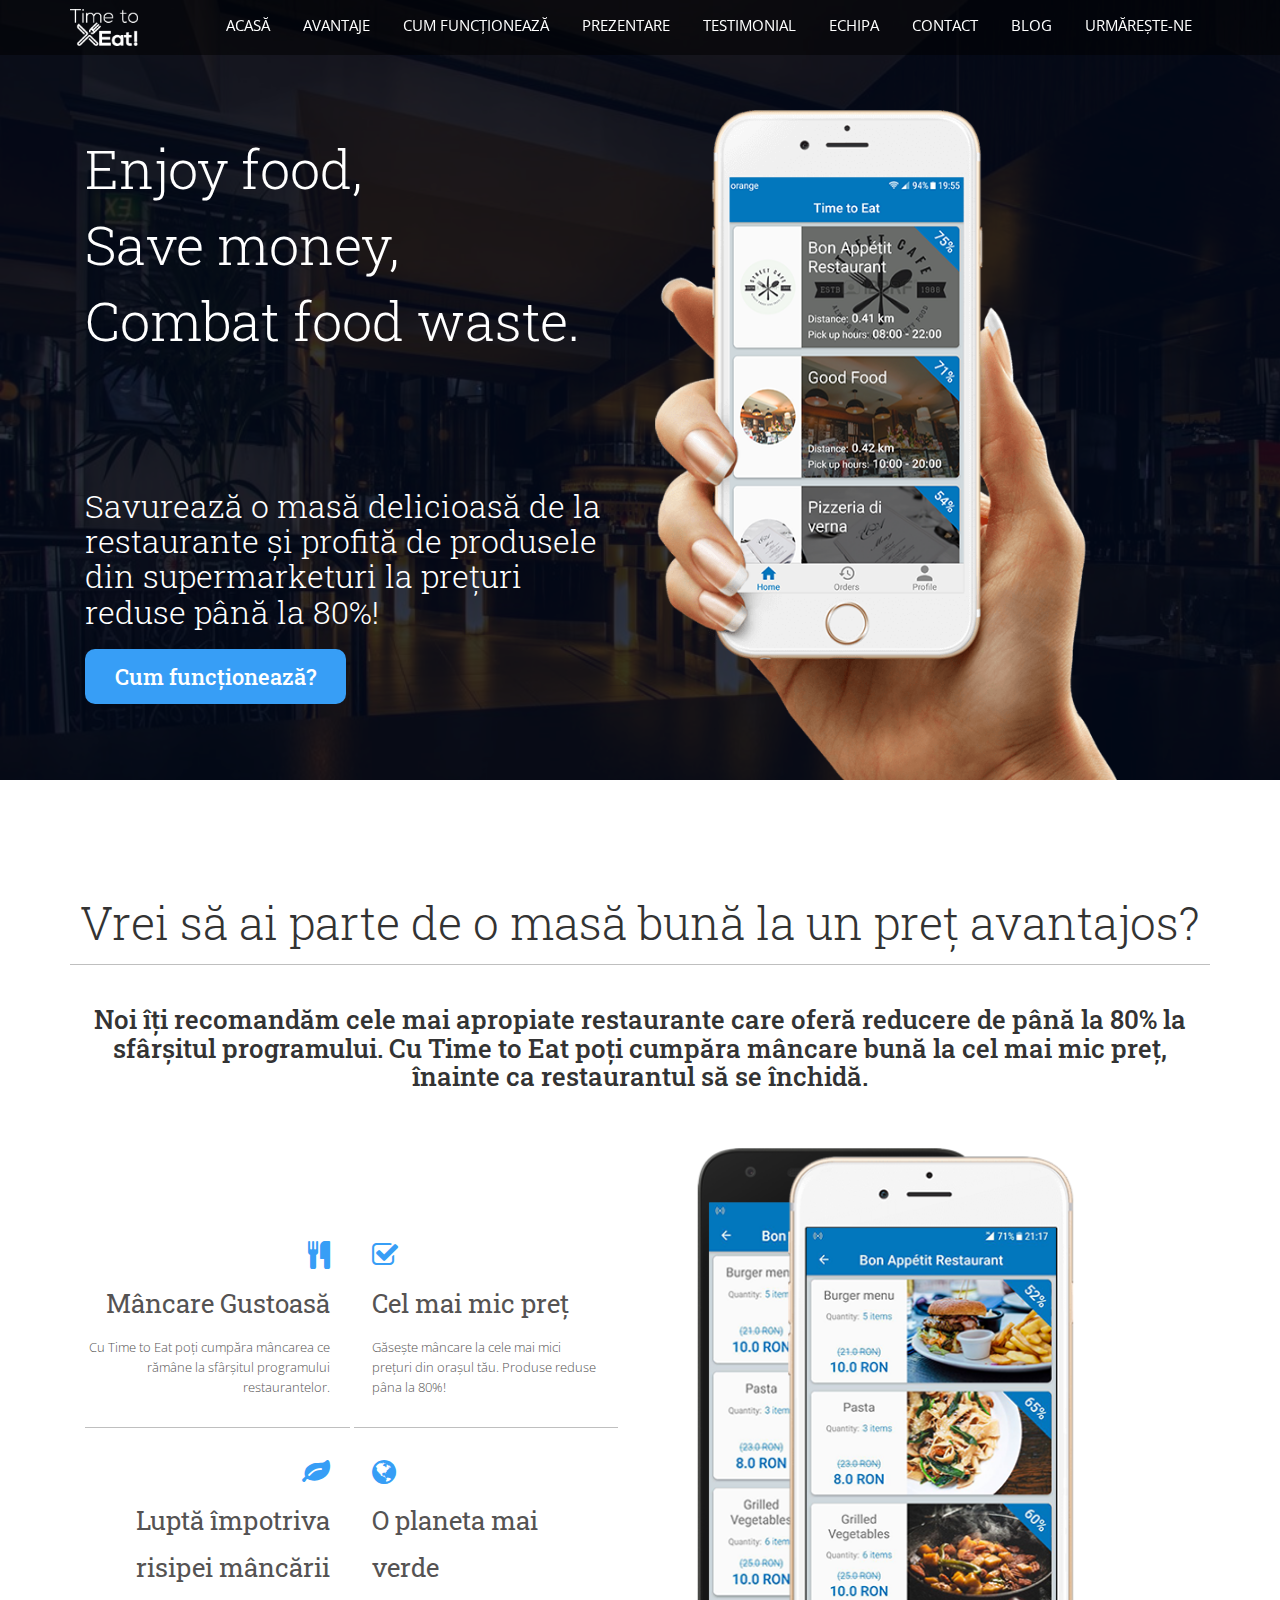
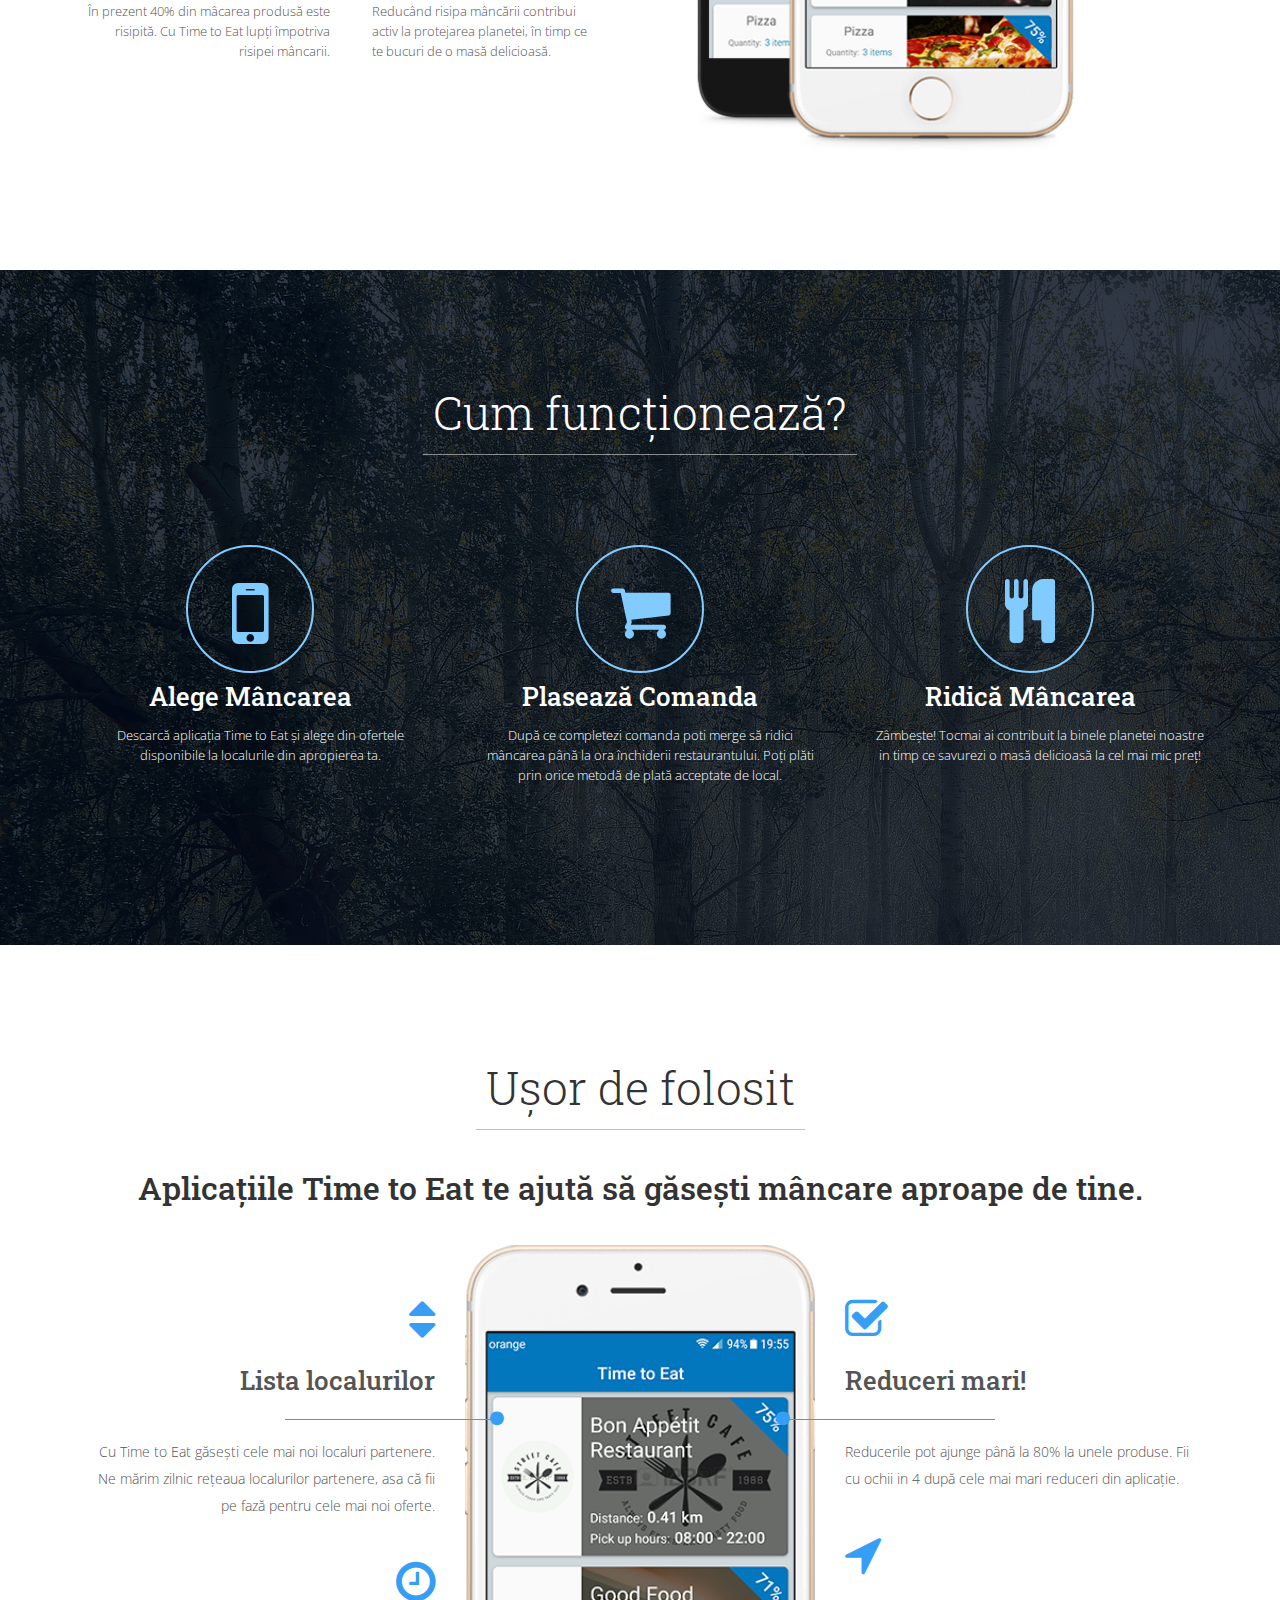
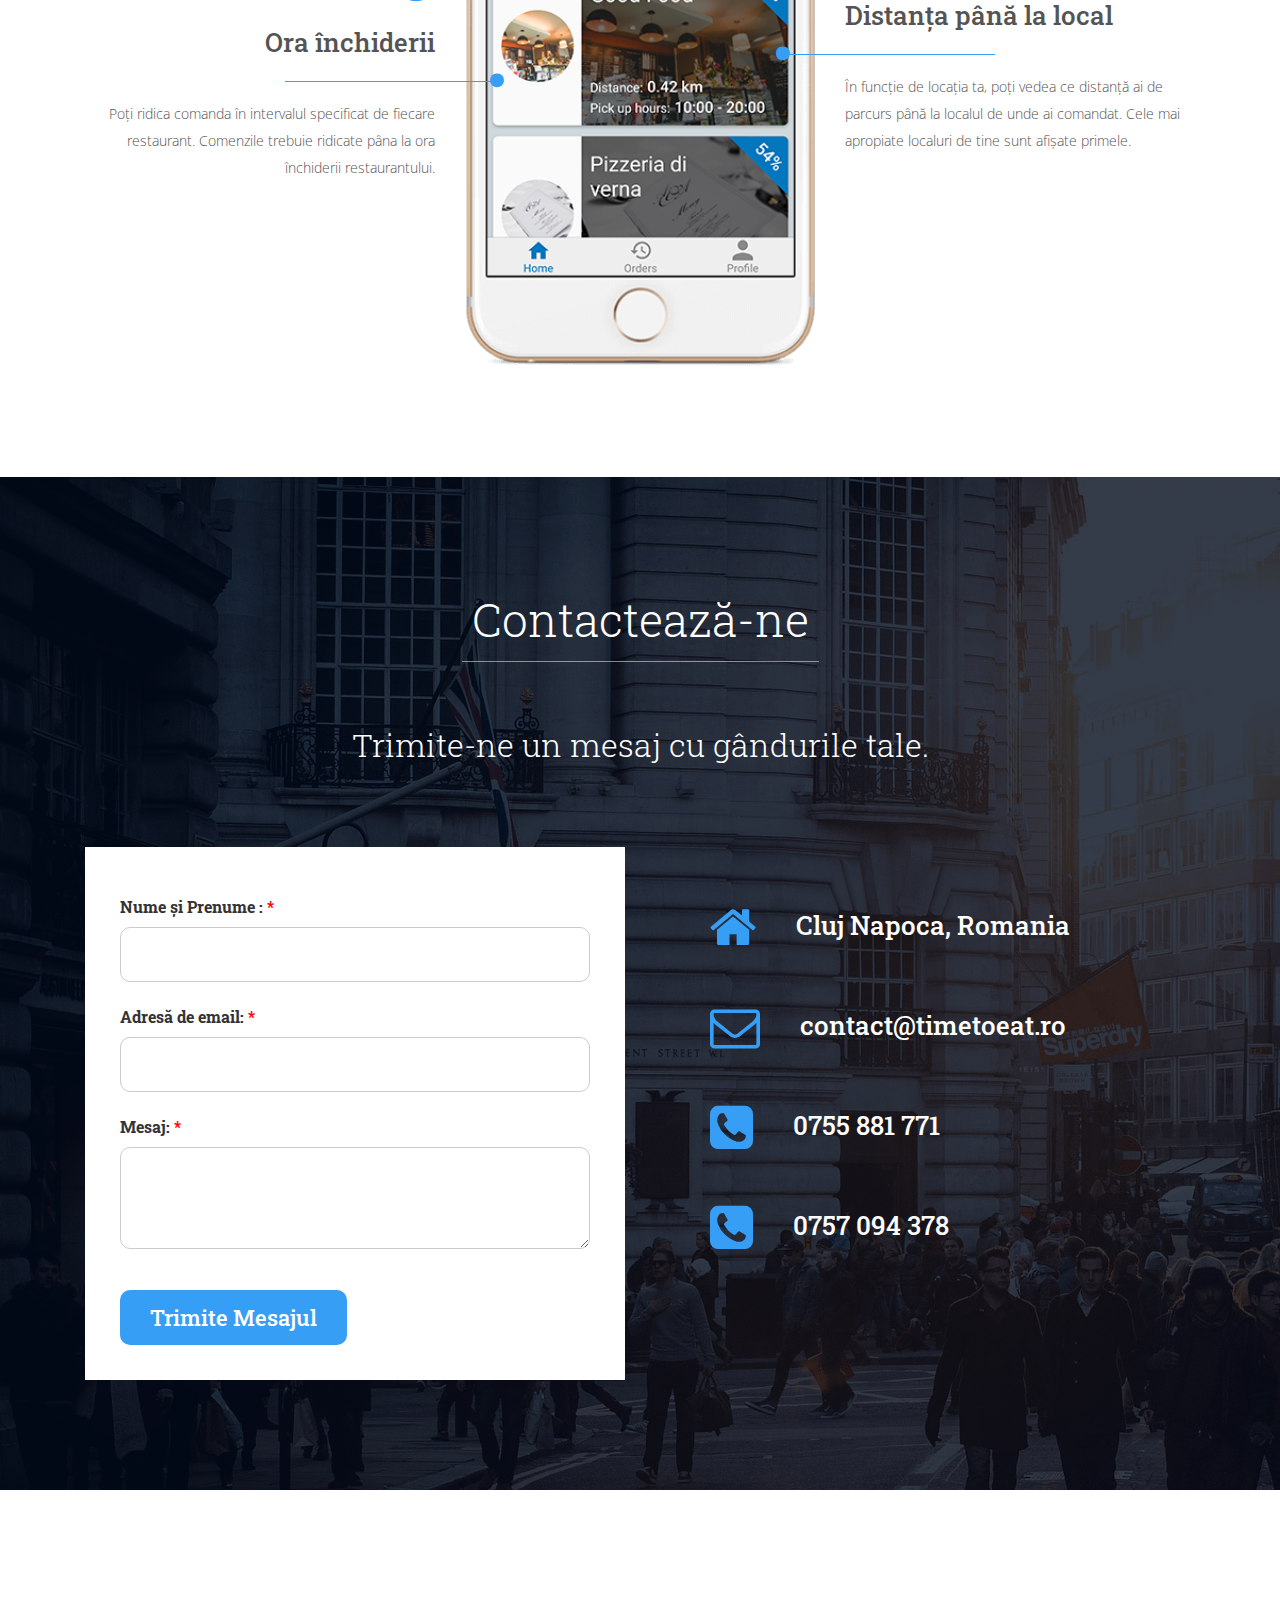
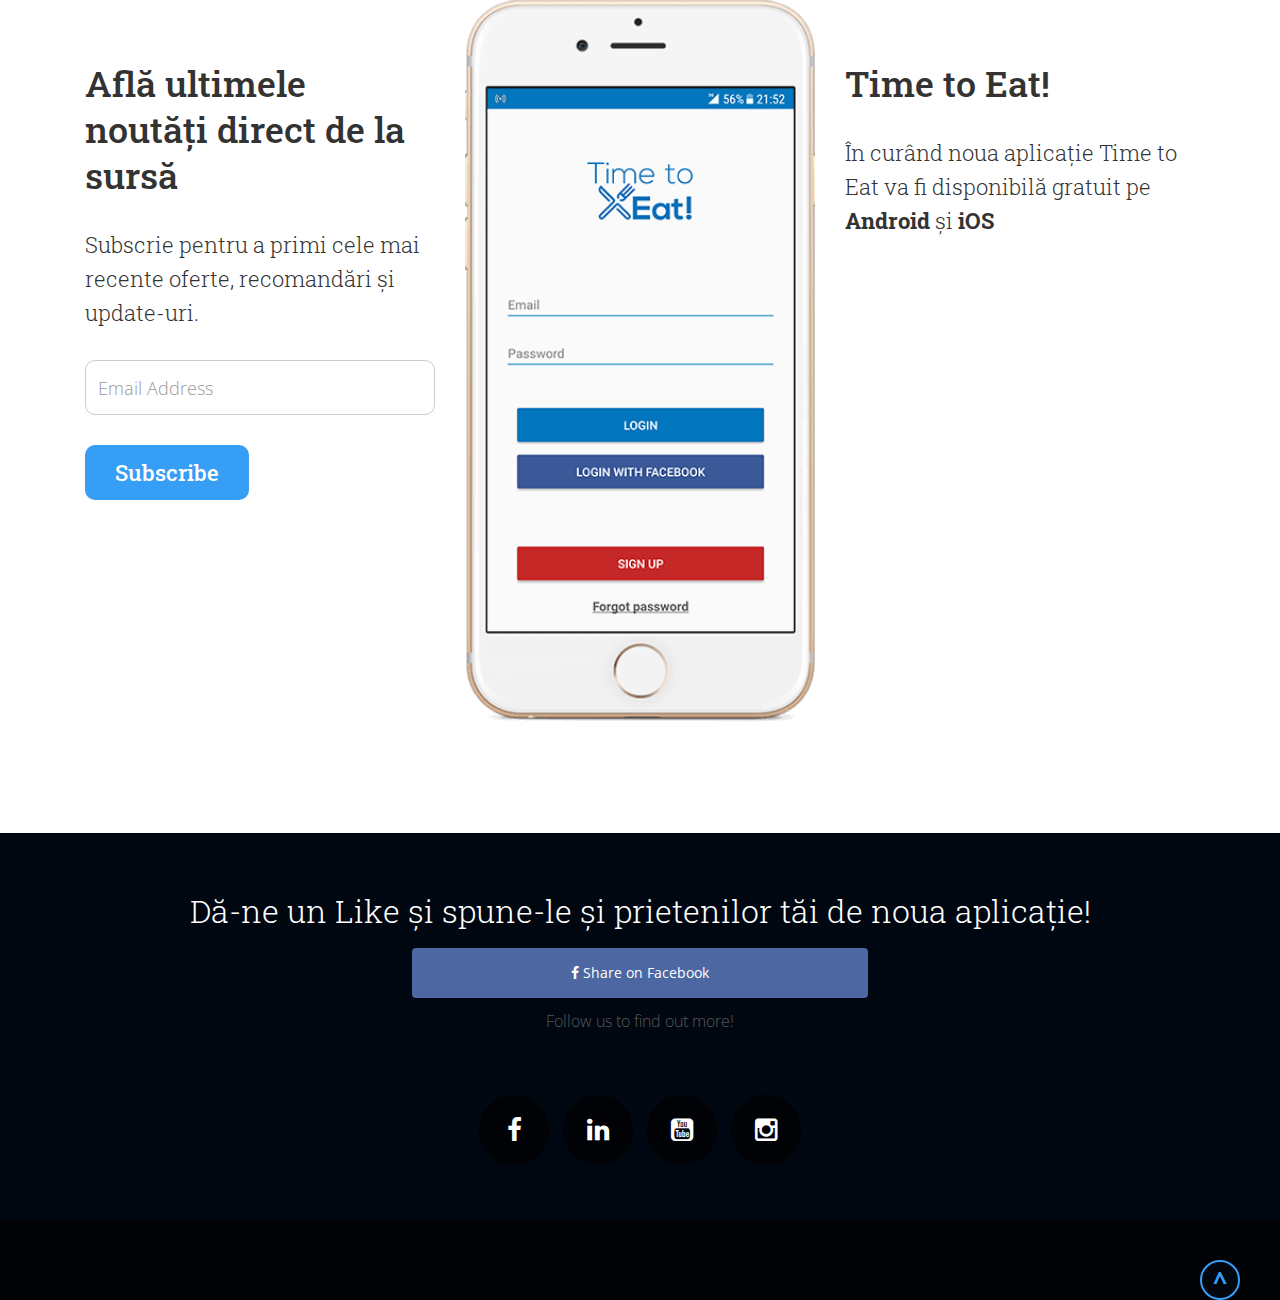
==== commit 629bdb46: "url fix for index.html" ====
--- a/index.html
+++ b/index.html
@@ -285,83 +285,6 @@
                             <p> În funcție de locația ta, poți vedea ce distanță ai de parcurs până la localul de unde ai comandat. Cele mai apropiate localuri de tine sunt afișate primele.</p>
                         </div>
                     </div>
-                </div>
-            </div>
-        </div>
-    </section>
-
-
-    <section id="Timetoeat-testimonial" class="testimonial_bg">
-        <div class="container">
-            <div class="row">
-                <div class="col-md-12">
-                    <div class="section_heading section_heading_2">
-                        <h2>Reacții și Păreri </h2>
-
-                        <h4> Împreună putem reduce risipa mâncării.</h4>
-                    </div>
-
-                    <div class="testimonial_slide">
-                        <div class="testi_detail">
-                            <div class="testi_img">
-                                <h5> Camelia Gui</h5>
-                                <p> Coordonator Proiect Food Waste Combat pentru JCI Cluj</p>
-                            </div>
-
-                            <div class="testi-text">
-                                <p> Time to Eat e pentru gurmanzi, dar și pentru oamenii responsabili. Pentru cei care iubesc mâncarea, dar înțeleg și nevoia evitării risipirii ei. Pentru cei care în viețile lor pe fugă, vor să facă lucruri plăcute într-un
-                                    mod eficient. E o aplicație pentru savurat mai ușor viața.</p>
-                            </div>
-                        </div>
-
-                    </div>
-                </div>
-            </div>
-        </div>
-    </section>
-
-
-    <section id="Timetoeat-team" class="primary-bg">
-        <div class="container">
-            <div class="row">
-                <div class="col-md-12">
-
-                    <div class="section_heading">
-                        <h2> Membrii Echipei Time to Eat</h2>
-
-                    </div>
-
-                    <div class="col-md-3">
-                    </div>
-
-                    <div class="col-md-3">
-                        <div class="member_detail">
-                            <div class="member_img">
-                                <img src="./TimetoEat-images/Timetoeat-m1.png" alt="timetoeat">
-                            </div>
-                            <div class="member_name">
-                                <h5> Lorand </h5>
-                                <p> Co-Founder</p>
-                            </div>
-                        </div>
-                    </div>
-
-                    <div class="col-md-3">
-                        <div class="member_detail">
-                            <div class="member_img">
-                                <img src="./TimetoEat-images/Timetoeat-m2.png" alt="timetoeat">
-                            </div>
-                            <div class="member_name">
-                                <h5> Mihai </h5>
-                                <p> Co-Founder </p>
-                            </div>
-                        </div>
-                    </div>
-
-                    <div class="col-md-3">
-
-                    </div>
-
                 </div>
             </div>
         </div>
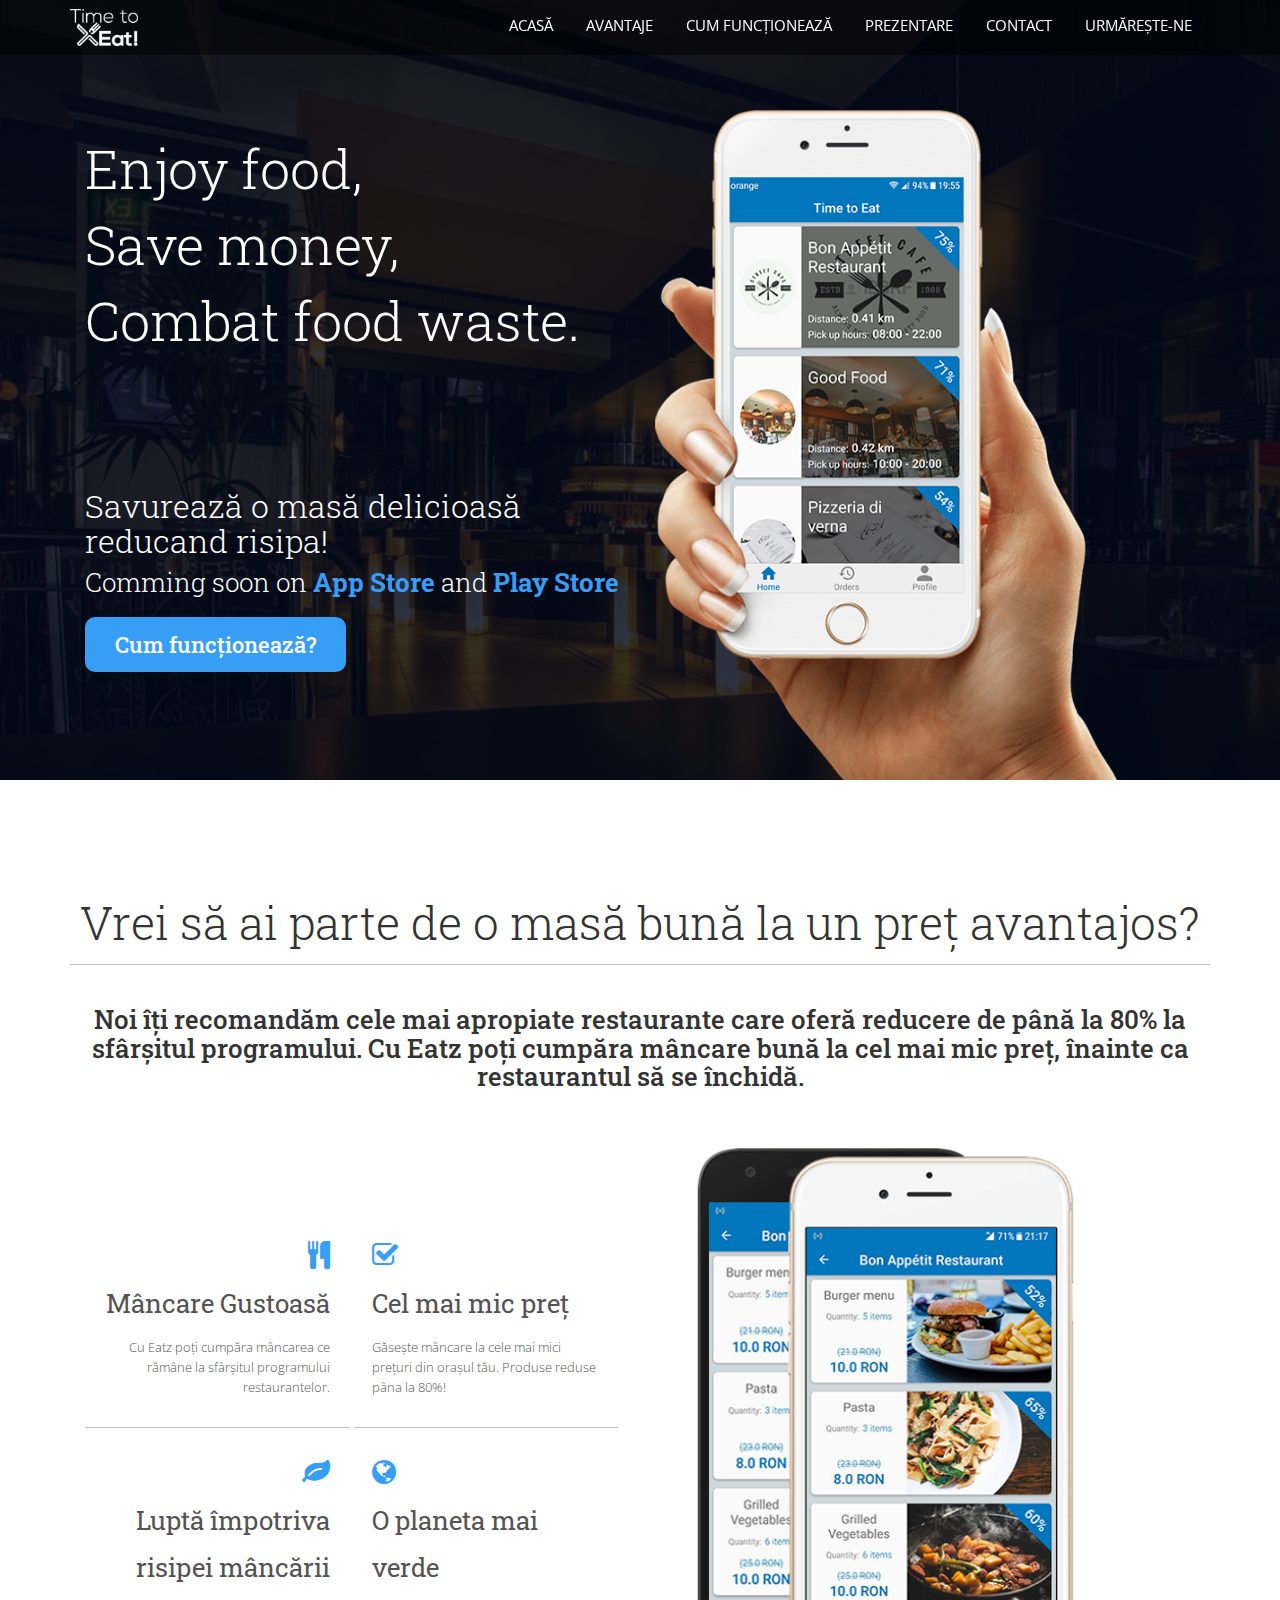
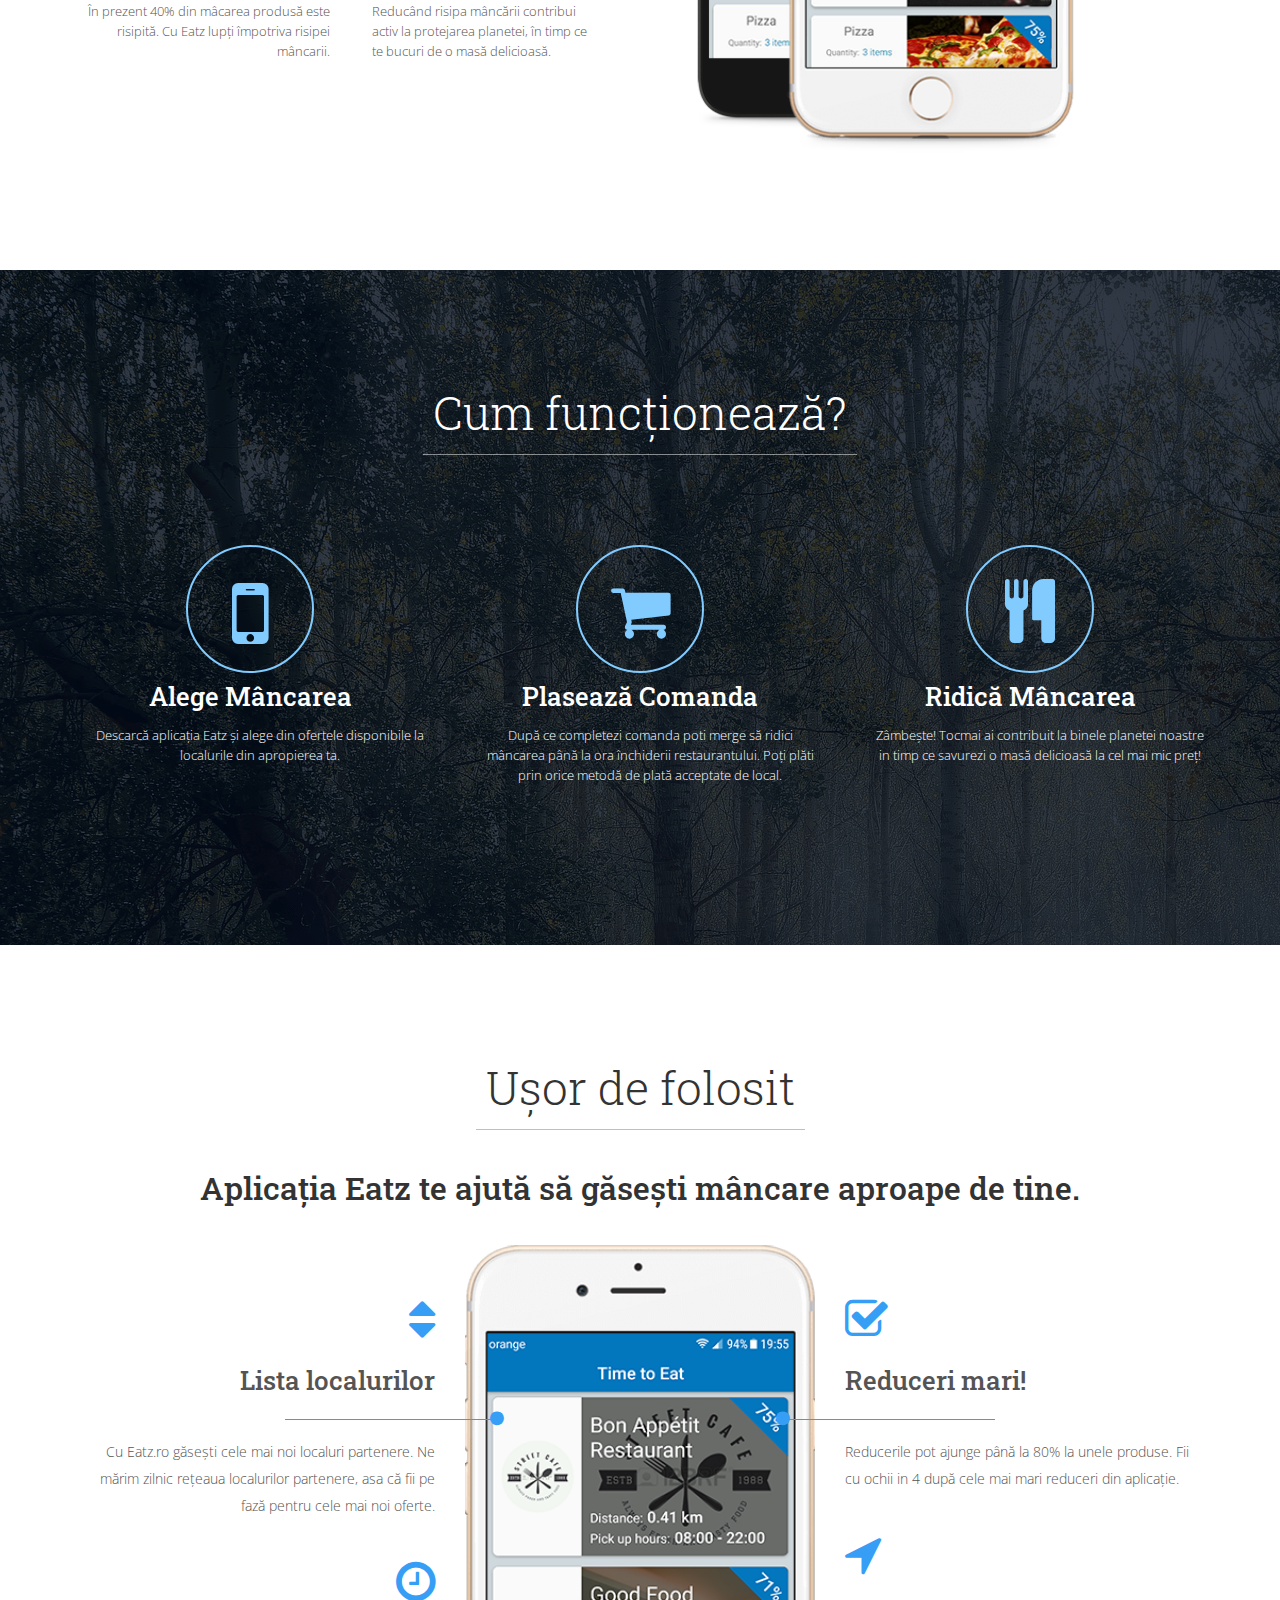
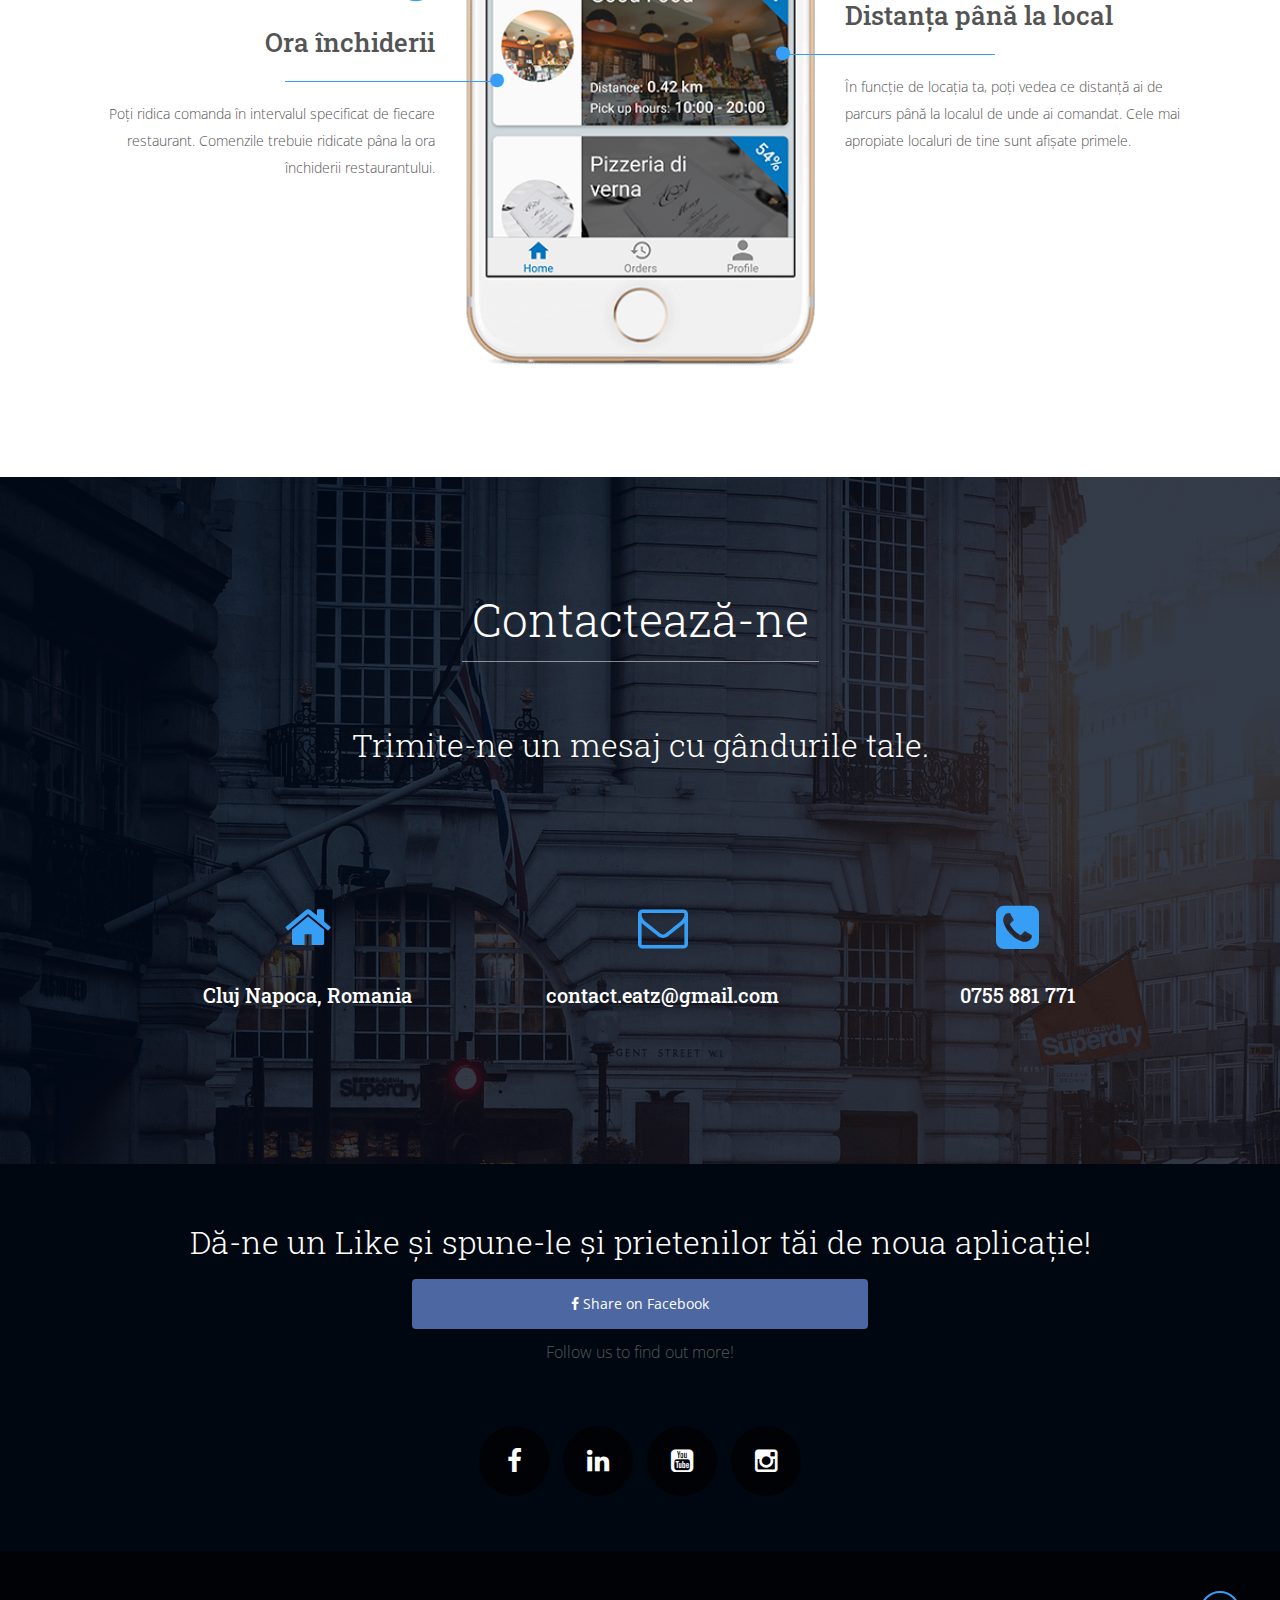
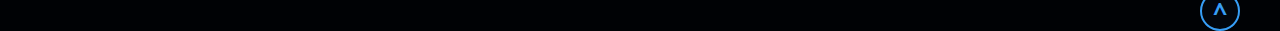
==== commit 417bdff5: "removed sections" ====
--- a/index.html
+++ b/index.html
@@ -5,25 +5,25 @@
     <meta charset="utf-8">
     <meta http-equiv="X-UA-Compatible" content="IE=edge">
     <meta name="viewport" content="width=device-width, initial-scale=1.0">
-    <meta name="description" content="Cu Time to Eat poti cumpara mancarea ce ramane la sfarsitul zilei, de la restaurante și supermarketuri, la preturi reduse pana la 80%!">
-    <meta name="author" content="Time to Eat">
+    <meta name="description" content="Cu Eatz.ro poti cumpara mancarea ce ramane la sfarsitul zilei, de la restaurante și supermarketuri, la preturi reduse pana la 80%!">
+    <meta name="author" content="eatz">
 
 
     <meta http-equiv="Content-Type" content="text/html; charset=UTF-8">
 
     <meta property="fb:app_id" content="228557190977176">
     <!--<meta property="og:image" content="">-->
-    <meta property="og:title" content="Time to Eat Romania - Enjoy Food, Save Money, Protect the planet.">
+    <meta property="og:title" content="Ratz Romania - Enjoy Food, Save Money, Protect the planet.">
     <meta property="og:description" content="Noi îți recomandăm cele mai apropiate restaurante care oferă reducere de până la 80% la sfârșitul programului.">
-    <meta property="og:url" content="https://www.timetoeat.ro">
+    <meta property="og:url" content="https://www.eatz.ro">
     <meta http-equiv="X-UA-Compatible" content="IE=edge,chrome=1">
 
-    <title>Time to Eat Romania - Reducem risipa mancarii.</title>
+    <title>Eatz Romania - Reducem risipa mancarii.</title>
 
     <!-- Bootstrap CSS -->
-    <link href="TimetoEat-css/bootstrap.min.css" rel="stylesheet">
+    <link href="eatz-css/bootstrap.min.css" rel="stylesheet">
     <!-- CSS Custom -->
-    <link rel="stylesheet" type="text/css" href="./TimetoEat-css/style.css">
+    <link rel="stylesheet" type="text/css" href="./eatz-css/style.css">
 
     <!-- favicon Icon -->
     <!--<link rel="shortcut icon" href="images/favicon.ico" type="image/x-icon">
@@ -61,7 +61,7 @@
                 <div class="header_top">
                     <div class="col-md-1 col-sm-1">
                         <div class="logo_img">
-                            <a href="https://www.timetoeat.ro" hreflang="ro-ro"><img src="./TimetoEat-images/time-to-eat-logo.png" alt="timetoeat-logo"></a>
+                            <a href="https://www.eatz.ro" hreflang="ro-ro"><img src="./eatz-images/time-to-eat-logo.png" alt="eatz-logo"></a>
                         </div>
                     </div>
 
@@ -80,15 +80,12 @@
                                 <div class="collapse navbar-collapse" id="navbar">
 
                                     <ul class="nav navbar-nav">
-                                        <li><a href="https://www.timetoeat.ro" hreflang="ro-ro" class="js-target-scroll">Acasă</a></li>
-                                        <li><a href="https://www.timetoeat.ro/#Timetoeat-advantages" hreflang="ro-ro" class="js-target-scroll">Avantaje</a></li>
-                                        <li><a href="https://www.timetoeat.ro/#Timetoeat-services" hreflang="ro-ro" class="js-target-scroll">Cum Funcționează</a></li>
-                                        <li><a href="https://www.timetoeat.ro/#Timetoeat-presentation" hreflang="ro-ro" class="js-target-scroll">Prezentare</a></li>
-                                        <li><a href="https://www.timetoeat.ro/#Timetoeat-testimonial" hreflang="ro-ro" class="js-target-scroll">Testimonial</a></li>
-                                        <li><a href="https://www.timetoeat.ro/#Timetoeat-team" hreflang="ro-ro" class="js-target-scroll">Echipa</a></li>
-                                        <li><a href="https://www.timetoeat.ro/#Timetoeat-contact" hreflang="ro-ro" class="js-target-scroll">Contact</a></li>
-                                        <li><a href="https://www.timetoeat.ro/blog/" hreflang="ro-ro" class="js-target-scroll">Blog</a></li>
-                                        <li><a href="https://www.timetoeat.ro/#Timetoeat-follow-us" hreflang="ro-ro" class="js-target-scroll">Urmărește-ne</a></li>
+                                        <li><a href="https://www.eatz.ro" hreflang="ro-ro" class="js-target-scroll">Acasă</a></li>
+                                        <li><a href="https://www.eatz.ro/#eatz-advantages" hreflang="ro-ro" class="js-target-scroll">Avantaje</a></li>
+                                        <li><a href="https://www.eatz.ro/#eatz-services" hreflang="ro-ro" class="js-target-scroll">Cum Funcționează</a></li>
+                                        <li><a href="https://www.eatz.ro/#eatz-presentation" hreflang="ro-ro" class="js-target-scroll">Prezentare</a></li>
+                                        <li><a href="https://www.eatz.ro/#eatz-contact" hreflang="ro-ro" class="js-target-scroll">Contact</a></li>
+                                        <li><a href="https://www.eatz.ro/#eatz-follow-us" hreflang="ro-ro" class="js-target-scroll">Urmărește-ne</a></li>
                                         </li>
                                     </ul>
                                 </div>
@@ -101,7 +98,7 @@
         </div>
     </header>
 
-    <section id="https://www.timetoeat.ro" class="top_banner_bg secondary-bg">
+    <section id="https://www.eatz.ro" class="top_banner_bg secondary-bg">
         <div class="container">
             <div class="row">
                 <div class="col-md-12">
@@ -112,11 +109,11 @@
                     <div class="col-md-6">
                         <div class="present">
                             <h1>Enjoy food,</br>Save money, </br> Combat food waste.</h1>
-                            <h4>Savurează o masă delicioasă de la restaurante și profită de produsele din supermarketuri la prețuri reduse până la 80%!</h4>
-                            <!--<h5> Incurand noua aplicatie Time To eat va fi  disponibila gratuit pe  <span> App Store </span> și <b> Play Store</b> </h5>-->
+                            <h4>Savurează o masă delicioasă reducand risipa!</h4>
+                            <h5> Comming soon on  <span> App Store </span> and <b> Play Store</b> </h5>
 
                             <div class="section_sub_btn">
-                                <a class="btn btn-default js-target-scroll text-center" href="#Timetoeat-services"> Cum
+                                <a class="btn btn-default js-target-scroll text-center" href="#eatz-services"> Cum
                                 funcționează? </a>
                             </div>
 
@@ -125,7 +122,7 @@
 
                     <div class="col-md-6">
                         <div class="present_img">
-                            <img src="./TimetoEat-images/edited/time-to-eat-food-with-hand.png" alt="timetoeat">
+                            <img src="./eatz-images/edited/time-to-eat-food-with-hand.png" alt="eatz">
                         </div>
                     </div>
 
@@ -135,7 +132,7 @@
     </section>
 
 
-    <section id="Timetoeat-advantages" class="primary-bg">
+    <section id="eatz-advantages" class="primary-bg">
         <div class="container">
             <div class="row">
                 <div class="col-md-12">
@@ -143,7 +140,7 @@
                     <div class="section_heading">
                         <h2> Vrei să ai parte de o masă bună la un preț avantajos? </h2>
 
-                        <h5> Noi îți recomandăm cele mai apropiate restaurante care oferă reducere de până la 80% la sfârșitul programului. Cu Time to Eat poți cumpăra mâncare bună la cel mai mic preț, înainte ca restaurantul să se închidă.
+                        <h5> Noi îți recomandăm cele mai apropiate restaurante care oferă reducere de până la 80% la sfârșitul programului. Cu Eatz poți cumpăra mâncare bună la cel mai mic preț, înainte ca restaurantul să se închidă.
                         </h5>
                     </div>
 
@@ -153,7 +150,7 @@
                                 <li>
                                     <i class="fa fa-cutlery" aria-hidden="true"></i>
                                     <h5> Mâncare Gustoasă</h5>
-                                    Cu Time to Eat poți cumpăra mâncarea ce rămâne la sfârșitul programului restaurantelor.
+                                    Cu Eatz poți cumpăra mâncarea ce rămâne la sfârșitul programului restaurantelor.
                                 </li>
 
                                 <li>
@@ -167,7 +164,7 @@
 
                                     <i class="fa fa-leaf" aria-hidden="true"></i>
                                     <h5> Luptă împotriva risipei mâncării</h5>
-                                    În prezent 40% din mâcarea produsă este risipită. Cu Time to Eat lupți împotriva risipei mâncarii.
+                                    În prezent 40% din mâcarea produsă este risipită. Cu Eatz lupți împotriva risipei mâncarii.
                                 </li>
 
                                 <li>
@@ -181,7 +178,7 @@
 
                     <div class="col-md-6">
                         <div class="features_img pull-left">
-                            <img src="./TimetoEat-images/edited/time-to-eat-romania-stacked-food.png" alt="timetoeat">
+                            <img src="./eatz-images/edited/time-to-eat-romania-stacked-food.png" alt="eatz">
                         </div>
                     </div>
 
@@ -191,7 +188,7 @@
     </section>
 
 
-    <section id="Timetoeat-services" class="padding_bottom_50 our_service_bg">
+    <section id="eatz-services" class="padding_bottom_50 our_service_bg">
         <div class="container">
             <div class="row">
                 <div class="col-md-12">
@@ -206,7 +203,7 @@
                         <i class="fa fa-mobile-phone fa-lg"></i>
                     </span>
                             <h5 class="service-heading">Alege Mâncarea</h5>
-                            <p class="text-muted">Descarcă aplicația Time to Eat și alege din ofertele disponibile la localurile din apropierea ta.
+                            <p class="text-muted">Descarcă aplicația Eatz și alege din ofertele disponibile la localurile din apropierea ta.
                             </p>
                         </div>
                         <div class="col-md-4">
@@ -232,7 +229,7 @@
     </section>
 
 
-    <section id="Timetoeat-presentation" class="primary-bg">
+    <section id="eatz-presentation" class="primary-bg">
         <div class="container">
             <div class="row">
                 <div class="col-md-12">
@@ -240,7 +237,7 @@
                     <div class="section_heading">
                         <h2> Ușor de folosit</h2>
 
-                        <h4> Aplicațiile Time to Eat te ajută să găsești mâncare aproape de tine. </h4>
+                        <h4> Aplicația Eatz te ajută să găsești mâncare aproape de tine. </h4>
                     </div>
 
                     <div class="col-md-4">
@@ -249,7 +246,7 @@
                             <a href="#">
                                 <h5> Lista localurilor </h5>
                             </a>
-                            <p> Cu Time to Eat găsești cele mai noi localuri partenere. Ne mărim zilnic rețeaua localurilor partenere, asa că fii pe fază pentru cele mai noi oferte.
+                            <p> Cu Eatz.ro găsești cele mai noi localuri partenere. Ne mărim zilnic rețeaua localurilor partenere, asa că fii pe fază pentru cele mai noi oferte.
                             </p>
                         </div>
 
@@ -264,7 +261,7 @@
 
                     <div class="col-md-4">
                         <div class="workng_img">
-                            <img src="./TimetoEat-images/edited/time-to-eat-romania-gold-food.png" alt="timetoeat">
+                            <img src="./eatz-images/edited/time-to-eat-romania-gold-food.png" alt="eatz">
                         </div>
                     </div>
 
@@ -291,7 +288,7 @@
     </section>
 
 
-    <section id="Timetoeat-contact" class="contact_bg">
+    <section id="eatz-contact" class="contact_bg">
         <div class="container">
             <div class="row">
                 <div class="col-md-12">
@@ -301,35 +298,7 @@
                         <h4> Trimite-ne un mesaj cu gândurile tale. </h4>
                     </div>
 
-                    <div class="col-md-6">
-                        <div class="contact_form">
-                            <form>
-                                <!--onsubmit="sendMessage()"-->
-                                <div class="form-group">
-                                    <label>Nume și Prenume : <span> *</span></label>
-                                    <input type="text" class="form-control" name="name" id="nameInput">
-                                </div>
-
-                                <div class="form-group">
-                                    <label>Adresă de email: <span> *</span></label>
-                                    <input type="email" class="form-control" name="email" id="emailInput">
-                                </div>
-
-                                <div class="form-group">
-                                    <label>Mesaj: <span> *</span></label>
-                                    <textarea class="form-textarea" name="messageInput" id="messageInput" rows="3"></textarea>
-                                </div>
-
-                                <div class="section_sub_btn">
-                                    <button class="btn btn-default" type="button" id="submitButton"> Trimite Mesajul
-                                </button>
-                                </div>
-                            </form>
-                        </div>
-                    </div>
-
-
-                    <div class="col-md-6">
+                    <div class="col-md-12">
                         <div class="contact_text">
                             <ul>
                                 <li>
@@ -339,7 +308,7 @@
 
                                 <li>
                                     <span><i class="fa fa-envelope-o" aria-hidden="true"></i></span>
-                                    <h5> contact@timetoeat.ro </h5>
+                                    <h5> contact.eatz@gmail.com</h5>
                                 </li>
 
                                 <li>
@@ -347,10 +316,6 @@
                                     <h5>0755 881 771 </h5>
                                 </li>
 
-                                <li>
-                                    <span><i class="fa fa-phone-square" aria-hidden="true"></i></span>
-                                    <h5>0757 094 378</h5>
-                                </li>
                             </ul>
 
                         </div>
@@ -363,51 +328,51 @@
     </section>
 
 
-    <section id="Timetoeat-follow-us" class="primary-bg">
-        <div class="container">
-            <div class="row">
-                <div class="col-md-12">
-
-                    <div class="col-md-4">
-                        <div class="subscribe">
-                            <h3> Află ultimele noutăți direct de la sursă</h3>
-
-                            <h6> Subscrie pentru a primi cele mai recente oferte, recomandări și update-uri. </h6>
-
-                            <div class="subscribe_form">
-                                <form>
-                                    <div class="form-group">
-                                        <input type="email" class="form-control" id="emailSubscribeInput" placeholder="Email Address">
-                                    </div>
-                                </form>
-
-                                <div class="section_sub_btn">
-                                    <button class="btn btn-default" id="subscribeButton" type="submit"> Subscribe</button>
-                                </div>
-                            </div>
-
-                        </div>
-
-
-                    </div>
-
-                    <div class="col-md-4">
-                        <div class="workng_img">
-                            <img src="./TimetoEat-images/edited/time-to-eat-login-screen-phone.png" alt="timetoeat">
-                        </div>
-                    </div>
-
-                    <div class="col-md-4">
-                        <div class="subscribe">
-                            <h3> Time to Eat! </h3>
-                            <h6> În curând noua aplicație Time to Eat va fi disponibilă gratuit pe
-                                <span> <b>Android </b></span> și <b>iOS </b></h6>
-                        </div>
-                    </div>
-                </div>
-            </div>
-        </div>
-    </section>
+    <!--<section id="eatz-follow-us" class="primary-bg">-->
+        <!--<div class="container">-->
+            <!--<div class="row">-->
+                <!--<div class="col-md-12">-->
+
+                    <!--<div class="col-md-4">-->
+                        <!--<div class="subscribe">-->
+                            <!--<h3> Află ultimele noutăți direct de la sursă</h3>-->
+
+                            <!--<h6> Subscrie pentru a primi cele mai recente oferte, recomandări și update-uri. </h6>-->
+
+                            <!--<div class="subscribe_form">-->
+                                <!--<form>-->
+                                    <!--<div class="form-group">-->
+                                        <!--<input type="email" class="form-control" id="emailSubscribeInput" placeholder="Email Address">-->
+                                    <!--</div>-->
+                                <!--</form>-->
+
+                                <!--<div class="section_sub_btn">-->
+                                    <!--<button class="btn btn-default" id="subscribeButton" type="submit"> Subscribe</button>-->
+                                <!--</div>-->
+                            <!--</div>-->
+
+                        <!--</div>-->
+
+
+                    <!--</div>-->
+
+                    <!--<div class="col-md-4">-->
+                        <!--<div class="workng_img">-->
+                            <!--<img src="./eatz-images/edited/time-to-eat-login-screen-phone.png" alt="eatz">-->
+                        <!--</div>-->
+                    <!--</div>-->
+
+                    <!--<div class="col-md-4">-->
+                        <!--<div class="subscribe">-->
+                            <!--<h3> Eatz.ro! </h3>-->
+                            <!--<h6> În curând noua aplicație Eatz va fi disponibilă gratuit pe-->
+                                <!--<span> <b>Android </b></span> și <b>iOS </b></h6>-->
+                        <!--</div>-->
+                    <!--</div>-->
+                <!--</div>-->
+            <!--</div>-->
+        <!--</div>-->
+    <!--</section>-->
 
 
     <footer class="third-bg">
@@ -419,7 +384,7 @@
                         <h4> Dă-ne un Like și spune-le și prietenilor tăi de noua aplicație! </h4>
 
 
-                        <a href="https://www.facebook.com/sharer/sharer.php?s=100&p[url]=https://www.facebook.com/timetoeatnow/&p[images][0]=&p[title]=Cele%20mai%20bune%20oferte%20la%20mancare%20le%20gasesti%20pe%20Time%20to%20Eat[summary]=Noua20%aplicatie20%Time20%to20%Eat20%ofera20%utilizatorilor20%mancare20%la20%reduceri20%de20%pana20%la20%80%20%.20%Descarca20%acum20%de20%pe20%AppStore20%si20%PlayStore."
+                        <a href="https://www.facebook.com/sharer/sharer.php?s=100&p[url]=https://www.facebook.com/eatznow/&p[images][0]=&p[title]=Cele%20mai%20bune%20oferte%20la%20mancare%20le%20gasesti%20pe%20Time%20to%20Eat[summary]=Noua20%aplicatie20%Time20%to20%Eat20%ofera20%utilizatorilor20%mancare20%la20%reduceri20%de20%pana20%la20%80%20%.20%Descarca20%acum20%de20%pe20%AppStore20%si20%PlayStore."
                             target="_blank" onclick="window.open(this.href,'targetWindow','toolbar=no,location=0,status=no,menubar=no,scrollbars=yes,resizable=yes,width=600,height=250'); return false">
                             <button style="width:40%; margin-top:10px;" type="button" class="btn btn-facebook"><i
                                 class="fa fa-facebook fa-2"></i> Share on Facebook
@@ -429,7 +394,7 @@
                         <p class="follow-us">Follow us to find out more!</p>
                         <ul>
                             <li>
-                                <a href="https://facebook.com/timetoeatnow"> <i class="fa fa-facebook" aria-hidden="true"></i> </a>
+                                <a href="https://facebook.com/eatznow"> <i class="fa fa-facebook" aria-hidden="true"></i> </a>
                             </li>
                             <li>
                                 <a href="https://linkedin.com/"> <i class="fa fa-linkedin" aria-hidden="true"></i> </a>
@@ -449,13 +414,13 @@
         </div>
 
         <div class="footer_bottom fourth-bg">
-            <a href="https://www.timetoeat.ro" class="backtop"> ^ </a>
+            <a href="https://www.eatz.ro" class="backtop"> ^ </a>
         </div>
 
     </footer>
-    <script src="./TimetoEat-js/jquery.min.js"></script>
-    <script src="./TimetoEat-js/bootstrap.min.js"></script>
-    <script src="./TimetoEat-js/interface.js"></script>
+    <script src="./eatz-js/jquery.min.js"></script>
+    <script src="./eatz-js/bootstrap.min.js"></script>
+    <script src="./eatz-js/interface.js"></script>
     <script type="text/javascript">
         $(document).ready(function() {
             $("#menu_slide").click(function() {
@@ -526,7 +491,7 @@
             $.ajax({
                 type: "POST",
                 contentType: 'application/json',
-                url: "https://timetoeat.ro/api/contact/message",
+                url: "https://eatz.ro/api/contact/message",
                 data: JSON.stringify(messageRequestBody),
                 success: function() {
                     $('#confirm-submit').modal('show');
@@ -552,7 +517,7 @@
 
             $.ajax({
                 type: "POST",
-                url: "https://timetoeat.ro/api/contact/subscribe",
+                url: "https://eatz.ro/api/contact/subscribe",
                 contentType: 'application/json',
                 data: JSON.stringify(requestBody),
                 success: function() {
@@ -577,7 +542,7 @@
                 </button>
                 </div>
                 <div class="modal-body">
-                    Mesajul tau a fost primit.</br> Multumim pentru gandurile si ideile tale. Echipa time to eat iti ureaza o zi frumoasa!
+                    Mesajul tau a fost primit.</br> Multumim pentru gandurile si ideile tale. Echipa Eatz iti ureaza o zi frumoasa!
                 </div>
                 <div class="modal-footer">
                     <button type="button" class="btn btn-info btn-block" data-dismiss="modal">Inchide</button>
@@ -597,11 +562,11 @@
                 </button>
                 </div>
                 <div class="modal-body">
-                    Multumim pentru abonare! Acum vei fi la curent cu noutatile aplicatiei Time to Eat si vei primi ultimele informatii. Nu uita sa dai like paginii de facebook.
+                    Multumim pentru abonare! Acum vei fi la curent cu noutatile aplicatiei Eatz si vei primi ultimele informatii. Nu uita sa dai like paginii de facebook.
                 </div>
 
                 <div class="modal-footer">
-                    <a href="https://www.facebook.com/timetoeatnow/">
+                    <a href="https://www.facebook.com/eatznow/">
                         <button style="width:40%; margin-bottom:10px;" type="button" class="btn btn-facebook center-block">
                         <i
                                 class="fa fa-facebook fa-2 "></i> Facebook Page
@@ -631,11 +596,11 @@
         {
             "@context": "http://schema.org",
             "@type": "FoodEstablishment",
-            "name": "Time to Eat",
-            "@id": "https://www.timetoeat.ro",
-            "url": "https://www.timetoeat.ro",
-            "logo": "./TimetoEat-images/time-to-eat-logo.png",
-            "image": "./TimetoEat-images/time-to-eat-logo.png",
+            "name": "eatz",
+            "@id": "https://www.eatz.ro",
+            "url": "https://www.eatz.ro",
+            "logo": "./eatz-images/time-to-eat-logo.png",
+            "image": "./eatz-images/time-to-eat-logo.png",
             "address": {
                 "@type": "PostalAddress",
                 "streetAddress": "Calea Turzii nr. 227A ap. 63",
@@ -643,11 +608,11 @@
                 "addressRegion": "RO",
                 "postalCode": "400000"
             },
-            "email": "contact.timetoeat@gmail.com",
+            "email": "contact.eatz@gmail.com",
             "telePhone": "+40755881771",
             "sameAs": [
-                "https://www.facebook.com/timetoeatnow/",
-                "https://www.instagram.com/timetoeatromania/",
+                "https://www.facebook.com/eatznow/",
+                "https://www.instagram.com/eatzromania/",
                 "https://www.linkedin.com/company/18147692/",
                 "https://plus.google.com/u/3/b/117150894356548666004/117150894356548666004",
                 "https://goo.gl/maps/RN48FaPeWj42"
@@ -667,7 +632,7 @@
             "potentialAction": {
                 "@type": "BuyAction",
                 "target": [
-                    "https://www.timetoeat.ro",
+                    "https://www.eatz.ro",
                     "android-app:https://itunes.apple.com/gb/app/time-to-eat-romania/id1309182561?mt=8",
                     "ios-app:https://itunes.apple.com/gb/app/time-to-eat-romania/id1309182561?mt=8"
                 ]
@@ -677,8 +642,8 @@
 
 </body>
 <!-- CSS Plugins -->
-<link href="./TimetoEat-css/font-awesome.min.css" rel="stylesheet">
-<link rel="stylesheet" href="./TimetoEat-css/animate.min.css">
+<link href="./eatz-css/font-awesome.min.css" rel="stylesheet">
+<link rel="stylesheet" href="./eatz-css/animate.min.css">
 <!-- JS Plugins -->
 <!-- Google Fonts -->
 <link href='https://fonts.googleapis.com/css?family=Roboto+Slab:400,300,700' rel='stylesheet' type='text/css'>
--- a/eatz-css/style.css
+++ b/eatz-css/style.css
@@ -0,0 +1,510 @@
+@charset "utf-8";*::-moz-selection{background:#379EF6 none repeat scroll 0 0;color:#fff;}
+::-moz-selection{background:#64bb67;color:#fff;text-shadow:none;}
+::selection{background:#64bb67;color:#fff;text-shadow:none;}
+body{background:#fff;font-family:'Open Sans', sans-serif;font-size:16px;line-height:30px;overflow-x:hidden;position:relative;font-weight:300;}
+section{clear:both;padding:110px 0;}
+h1, h2, h3, h4, h5, h6{font-family:'Roboto Slab', serif;}
+h1{font-size:66px;}
+h2{font-size:46px;}
+h3{font-size:36px;}
+h4{font-size:32px;}
+h5{font-size:26px;}
+h6{font-size:22px;}
+p{font-size:16px;color:#585858;line-height:27px;}
+.section_sub_btn{}
+.secondary-bg{background-color:#010a1c;}
+.primary-bg{background-color:#fff;}
+.third-bg{background-color:#000711;}
+.fourth-bg{background-color:#000205;}
+.fifth-bg{background-color:#f0efef;}
+a{transition-duration:0.3s;-moz-transition-duration:0.3s;-o-transition-duration:0.3s;-webkit-transition-duration:0.3s;-ms-transition-duration:0.3s;text-decoration:none;}
+a:hover{text-decoration:none;}
+.padding_bottom_none{padding-bottom:0px;}
+.padding_bottom_50{padding-bottom:50px;}
+.padding_none{padding:0;}
+.clear{clear:both;}
+img{ width:462px;max-width:100%;}
+.section_heading.primary-bg > a{text-decoration:none;}
+.section_heading.secondary-bg.recent_post > a{text-decoration:none;}
+.container{position:relative;z-index:1;}
+.modal-dialog{z-index:99999;}
+header{background:rgba(0, 0, 0, 0.5);margin:0 auto;padding:0;}
+.logo_img{padding:9px 0;}
+.dropdown .dropdown-toggle::after{content:"";font-family:fontawesome;font-size:10px;font-weight:400;margin:0 3px;position:absolute;}
+.dropdown .dropdown-toggle{position:relative;}
+.navbar.navbar-default, #navbar.collapse.navbar-collapse{background-color:transparent;}
+.navbar{border:0 solid hsla(0, 0%, 0%, 0);margin-bottom:0;position:relative;}
+.collapse.navbar-collapse{background:hsl(0, 0%, 0%) none repeat scroll 0 0;margin:0 auto;text-align:right;}
+.navbar ul.nav.navbar-nav{float:none;text-align:center;}
+.navbar ul.nav.navbar-nav{display:inline-block;float:none;vertical-align:middle;}
+.navbar ul.nav.navbar-nav li{margin:0;padding:0 5px;}
+.navbar ul.nav.navbar-nav li:first-child{border-left:0px;}
+.navbar ul.nav.navbar-nav li:last-child{border-right:0px;}
+.navbar ul.nav.navbar-nav li a{color:hsl(0, 0%, 100%);font-family:"Open Sans",sans-serif;font-size:15px;font-weight:400;padding-left:10px;padding-right:13px;text-transform:uppercase;}
+.navbar ul.nav.navbar-nav li a:hover{background-color:#379EF6;color:#fff;}
+.navbar ul.nav.navbar-nav li.active a{background-color:#379EF6;color:#fff;}
+.navbar-collapse{overflow-x:visible;padding-left:0;padding-right:0;}
+@media (min-width:990px){.navbar-collapse{display:inline-block;}
+}
+section.post_blog_bg{padding:10px 0 60px;}
+.blog_category > ul{margin:0;padding:0;}
+.blog_category li{display:inline-block;font-size:13px;font-weight:300;list-style:outside none none;text-transform:uppercase;}
+.blog_category{display:inline-block;float:left;}
+.blog_text > ul{margin:0;padding:0;}
+.blog_text li{display:inline;font-size:13px;font-weight:300;list-style:outside none none;padding:0 0 0 10px;text-transform:uppercase;}
+.blog_text li a{font-size:13px;font-weight:300;color:#949393;text-transform:uppercase;}
+.blog_text li a:hover{color:#379EF6;}
+.blog_post > h4{padding-bottom:10px;}
+.blog_post_img{margin:10px 0 20px;}
+.blog_post{border-bottom:1px solid hsl(0, 0%, 80%);padding:40px 0;}
+.blog_post > p{font-family:open sans;font-size:17px;font-weight:400;margin:0 0 15px;}
+.blog_post > a{color:hsl(0, 0%, 0%);font-size:17px;font-weight:300;}
+.blog_post > a:hover{color:#379EF6;}
+.blog_category li a{color:hsl(0, 0%, 0%);font-weight:600;}
+.blog_category li a:hover{color:#379EF6;}
+.blog_post h4 a{color:hsl(0, 0%, 0%);font-weight:300;}
+article.blog_post:last-child{border-bottom:medium none;}
+.page-numbers{clear:both;margin:30px auto;padding:0;}
+.page-numbers li{display:inline-block;list-style:outside none none;}
+.page-numbers li:hover a, .page-numbers li:hover span, .page-numbers li .current{background-color:#379EF6;color:hsl(0, 0%, 100%);border-radius:10px;}
+.page-numbers li a, .page-numbers li span{color:hsl(0, 0%, 0%);display:inline-block;font-size:15px;font-weight:400;margin-right:5px;padding:4px 15px;text-decoration:none;}
+.page-numbers li a, .page-numbers li span{color:hsl(0, 0%, 0%);display:inline-block;font-size:15px;font-weight:400;margin-right:5px;padding:1px 12px;text-decoration:none;}
+.side_bar_heading{text-align:center;}
+.side_bar_heading h6{border-bottom:1px solid hsl(0, 0%, 75%);display:inline-block;font-weight:300;line-height:64px;margin-bottom:40px;margin-top:0;padding:0 10px 10px;position:relative;text-transform:uppercase;}
+.side_bar_heading h6::after{bottom:-34px;content:"";font-family:fontawesome;font-size:30px;left:0;margin:0 auto;position:absolute;right:0;color:rgba(0, 0, 0, 0.5);}
+.side_bar_sub_heading h6{border-bottom:1px solid hsl(0, 0%, 75%);display:inline-block;font-weight:300;line-height:64px;margin-bottom:40px;margin-top:0;padding:0 10px 10px;position:relative;text-transform:uppercase;color:#fff;}
+.side_bar_sub_heading h6::after{bottom:-34px;font-family:fontawesome;font-size:30px;left:0;margin:0 auto;position:absolute;right:0;color:rgba(255, 255, 255, 0.5);}
+.news_sletter p{font-size:14px;font-weight:400;line-height:24px;color:hsl(0, 0%, 100%);}
+.news_sletter{background:hsl(0, 0%, 0%) none repeat scroll 0 0;padding:27px;margin-bottom:40px;text-align:center;}
+.blog_form .form-control{border:medium none;border-radius:10px;box-shadow:none;height:50px;}
+.search_btn-3 .btn-default{background:hsl(39, 100%, 50%) none repeat scroll 0 0;border:medium none;border-radius:10px;color:hsl(0, 0%, 100%);font-family:roboto slab;font-size:22px;height:50px;width:100%;}
+.side_blog_bg{padding:60px 0 60px;}
+.sidebar_wrap{border:1px solid hsl(0, 0%, 80%);padding:20px;margin-bottom:40px;}
+.recent-detail{border-bottom:1px solid hsl(0, 0%, 80%);margin-bottom:20px;overflow:hidden;padding-bottom:20px;}
+.recent-image{float:left;padding:0 12px 0 0;}
+.recent-text h6{color:hsl(0, 0%, 0%);font-size:18px;font-weight:300;margin:0;padding:0 0 10px;}
+.blog_category.side_category{display:inline-block;float:left;}
+.blog_category.side_category li{font-size:11px;}
+.recent-detail:last-child{border-bottom:medium none;}
+.category-detail > ul{margin:0 auto 30px;padding:0;}
+.category-detail li{border-bottom:1px dashed hsl(0, 0%, 80%);list-style:outside none none;margin:0 20px 0 20px;padding:10px 0;}
+.category-detail span{float:right;}
+.category-detail i{padding-right:5px;}
+.category-detail li:last-child{border-bottom:medium none;}
+.category-detail li a{color:hsl(0, 0%, 0%);font-size:15px;}
+.category-detail li a:hover{color:#ffa200;}
+.tag-detail ul{margin:0 auto 30px;padding:0;}
+.tag-detail li{display:inline-block;list-style:outside none none;padding:3px 0px;}
+.tag-detail li a{background:#379EF6 none repeat scroll 0 0;border-radius:10px;color:hsl(0, 0%, 100%);font-size:14px;font-weight:300;padding:5px 18px;}
+.recent-text a{color:hsl(0, 0%, 0%);}
+.recent-text a:hover{color:#379EF6;}
+.blog_post h4 a:hover{color:#379EF6;}
+.tag-detail li a:hover{background:#d7232d;}
+article.blog_post{margin:0;}
+.form-group.blog_form{margin:0;padding:25px 0;}
+.logo_bar{padding:10px 0;}
+.logo_bar > ul{display:inline-block;float:right;margin:0;padding:0;}
+.logo_bar li a{border:1px solid hsl(0, 0%, 100%);color:hsl(0, 0%, 100%);padding:5px 30px;font-size:15px;line-height:27px;font-weight:300;}
+.logo_bar li{list-style:none;display:inline-block;}
+.logo_bar li a:hover{background:#ffa200;color:#fff;}
+section.coming_soon_bg{background:hsl(221, 93%, 6%) url("../eatz-images/bg-1.jpg") no-repeat fixed 0 0/cover;position:relative;padding:60px 0 160px;}
+section.coming_soon_bg:after{position:absolute;top:0px;left:0px;right:0px;height:100%;width:100%;content:"";background:rgba(1, 10, 28, 0.8);}
+.coming_soon_detail{width:80%;}
+.coming_soon_detail h2{color:hsl(0, 0%, 100%);font-weight:400;line-height:65px;}
+#defaultCountdown{margin:0 auto;padding:10px 0 40px;text-align:left;}
+#defaultCountdown .countdown-section{display:inline-block;height:144px;list-style:outside none none;margin:0 30px 0 auto;padding:30px 0;text-align:center;width:104px;}
+#defaultCountdown .countdown-section .countdown-period{color:hsl(0, 0%, 100%);display:block;font-size:18px;font-weight:400;line-height:50px;text-align:center;font-weight:400;font-family:roboto slab;}
+#defaultCountdown .countdown-section .countdown-amount{border:2px solid #ffa200;border-radius:100px;color:hsl(0, 0%, 100%);display:block;font-size:36px;font-weight:400;line-height:33px;padding:35px 0;text-align:center;font-family:roboto slab;}
+.email_field .form-control{border:1px solid hsl(0, 0%, 80%);border-radius:10px;box-shadow:none;color:hsl(0, 0%, 0%);font-size:18px;font-weight:300;height:55px;margin:0 auto;position:relative;width:50%;float:left;}
+.search_btn-2{bottom:-35px;position:absolute;right:240px;}
+.search_btn-2 .btn.btn-default{background:#379EF6 none repeat scroll 0 0;border:medium none;border-radius:0 10px 10px 0;color:hsl(0, 0%, 100%);font-family:roboto slab;font-size:22px;font-weight:500;line-height:29px;margin:10px 0 35px;padding:13px 40px;}
+.coming_soon_footer{background:hsla(0, 0%, 0%, 0.5) none repeat scroll 0 0;bottom:0;padding:15px 0 5px;position:absolute;width:100%;}
+.coming_soon_footer ul{float:right;margin:0;padding:0;}
+.coming_soon_footer li{display:inline-block;list-style:outside none none;}
+.coming_soon_footer p{color:hsl(0, 0%, 100%);display:inline-block;font-size:17px;}
+.coming_soon_footer a{color:hsl(0, 0%, 100%);font-size:22px;padding:0 10px;}
+.coming_soon_footer a:hover{color:#ffa200;}
+section.error_top_bg{background:hsl(220, 93%, 6%) url(../eatz-images/404_bg.png) no-repeat fixed 0 0/cover;position:relative;}
+section.error_top_bg:after{position:absolute;top:0px;left:0px;right:0px;height:100%;width:100%;content:"";background:rgba(1, 10, 28, 0.8);}
+.category_m{text-align:center;margin:0 auto;}
+.category_m > h2{color:#fff;font-weight:300;line-height:40px;}
+ul.breadcrumbs_m{margin:0;padding:0;}
+.breadcrumb_m{border-radius:0;list-style:outside none none;margin-bottom:0;right:0;top:0;}
+#breadcrumbs_m > li{font-size:15px;font-weight:400;line-height:44px;list-style:outside none none;display:inline-block;color:#fff;}
+#breadcrumbs_m a{color:#fff;text-decoration:none;}
+#breadcrumbs_m a:hover{color:#f69712;}
+.error_detail{text-align:center;}
+.text_404{width:49%;float:left;margin:0 auto;}
+.text_404 h1{font-size:202px;font-weight:300;margin:0;padding-bottom:50px;}
+.not_found{width:49%;float:left;margin:0 auto;}
+.not_found h2{font-size:132px;font-weight:300;line-height:45px;}
+.not_found h3{font-size:50px;font-weight:300;line-height:45px;padding-bottom:30px;}
+.error_detail h3{font-weight:300;margin:0 0 40px;}
+.error_form .form-control{border:1px solid hsl(0, 0%, 80%);border-radius:10px;box-shadow:none;color:hsl(0, 0%, 0%);font-size:18px;font-weight:300;height:55px;width:49%;margin:0 auto;position:relative;}
+.search_btn .btn.btn-default{background:#379EF6 none repeat scroll 0 0;border:1px solid hsl(0, 0%, 100%);border-radius:10px;color:hsl(0, 0%, 100%);font-family:roboto slab;font-size:22px;font-weight:500;line-height:29px;margin:10px 0 35px;padding:10px 30px;}
+.search_btn{bottom:-13px;left:344px;position:absolute;right:0;}
+.about_us_img{float:left;text-align:center;margin:0 auto;position:relative;}
+.about_us_detail > ul{margin:0;padding:0;}
+.about_us_detail li{display:inline-block;float:left;font-size:13px;line-height:20px;list-style:outside none none;margin:0 20px 40px 0;width:47%;}
+.about_us_detail i{font-size:30px;padding-right:10px;color:#ffa200;}
+.about_us_detail{margin-top:50px;overflow:hidden;}
+.app_screenshot{float:left;padding:10px;width:25%;}
+.panel-group .panel{-moz-border-bottom-colors:none;-moz-border-left-colors:none;-moz-border-right-colors:none;-moz-border-top-colors:none;background:hsla(0, 0%, 0%, 0) none repeat scroll 0 0;border-color:#e5e5e5;border-image:none;border-radius:0;border-style:none none solid;border-width:medium medium 1px;box-shadow:none;margin-bottom:26px;padding:20px 0;}
+.panel-heading{position:relative;padding:0;}
+.panel-title a{background-color:hsl(0, 0%, 100%);color:hsl(0, 0%, 0%);display:block;font-size:24px;line-height:30px;padding:10px 10px 10px 60px;text-decoration:none;font-weight:400;}
+.panel-title a.collapsed{background-color:hsl(0, 0%, 100%);color:hsl(0, 0%, 0%);}
+.font-icon-m{float:left;left:0;position:absolute;top:0;}
+.font-icon-m i.fa{background-color:hsl(0, 0%, 100%);color:hsl(0, 0%, 0%);font-size:24px;height:50px;line-height:39px;padding:7px;text-align:center;width:47px;}
+.panel-title a.collapsed .fa-plus-circle{display:block;}
+.panel-title a .fa-plus-circle{display:none;}
+.panel-title a .fa-minus-circle{display:block;}
+.panel-title a.collapsed .fa-minus-circle{display:none;}
+.panel-body{background-color:hsl(0, 0%, 100%);padding:20px 0 0 60px;}
+.panel-body p{color:hsl(0, 1%, 33%);margin-bottom:20px;}
+#accordion1.panel-group{margin-bottom:90px;}
+.screenshot_slider{overflow:hidden;margin:0 auto;text-align:center;margin-bottom:100px;}
+section.top_banner_bg{background:hsl(220, 93%, 6%) url("../eatz-images/bg-1.jpg") no-repeat fixed 0 0/cover;padding-bottom:0;position:relative;}
+section.top_banner_bg:after{position:absolute;top:0px;left:0px;right:0px;height:100%;width:100%;content:"";background:rgba(1, 10, 28, 0.8);}
+.present{position:relative;z-index:2;}
+.present_img{position:relative;z-index:2;}
+.present h1{font-size:54px;font-weight:300;color:#fff;line-height:76px;padding-bottom:120px;}
+.present h5{font-weight:300;color:#fff;}
+.present h4{font-weight:300;color:#fff;}
+.present span{color:hsl(208, 91%, 59%);font-weight:700;}
+.present b{color:hsl(208, 91%, 59%);font-weight:700;}
+.section_btn .btn.btn-default{background:hsl(357, 73%, 49%) none repeat scroll 0 0;border:0 none;border-radius:10px;box-shadow:5px 5px 5px hsla(0, 0%, 0%, 0.2);color:hsl(0, 0%, 100%);font-size:30px;font-weight:600;line-height:64px;margin:40px 5px 0;padding:5px 35px;text-shadow:1px 1px 1px hsl(0, 0%, 0%);font-family:roboto slab;}
+.section_btn > span .btn.btn-default{background:#379ef6;}
+.present_img{position:relative;}
+.section_btn > span .btn.btn-default:hover{background:#379ef6 none repeat scroll 0 0;}
+.section_heading{text-align:center;padding-bottom:30px;}
+.section_heading h2{border-bottom:1px solid hsl(0, 0%, 75%);display:inline-block;font-weight:300;line-height:64px;margin-bottom:30px;margin-top:0;padding:0 10px 10px;position:relative;}
+.section_heading h2::after{bottom:-34px;font-family:fontawesome;font-size:30px;left:0;margin:0 auto;position:absolute;right:0;color:rgba(0, 0, 0, 0.5);}
+.section_heading h{font-weight:300;line-height:45px;margin:0;padding:0 0 50px;color:#555454;}
+.features_detail > ul{margin:0;padding:0;}
+.features_detail li:nth-child(2n){border-right:0 none;padding-left:18px;text-align:left;}
+.features_detail li:nth-last-child(2){border-bottom:0 none;}
+.features_detail li:nth-child(2n){border-right:0 none;padding-left:18px;text-align:left;}
+.features_detail li:last-child{border-bottom:0 none;}
+.features_detail li{border-bottom:1px solid #bfbfbf;display:inline-block;font-size:13px;font-weight:300;line-height:20px;list-style:outside none none;margin-bottom:20px;padding:10px 20px 30px 0;text-align:right;width:49%;color:#555454;}
+.features_detail i{font-size:28px;color:#379EF6;}
+.features_detail h5{color:hsl(0, 1%, 33%);font-weight:400;line-height:47px;}
+.features_img{text-align:right;}
+.features_detail{margin-top:100px;}
+.section_heading.section_heading_2 h2{border-bottom:1px solid rgba(255, 255, 255, 0.5);display:inline-block;font-weight:300;line-height:64px;margin-bottom:60px;padding:0 10px 10px;position:relative;color:#fff;}
+.section_heading.section_heading_2 h2::after{bottom:-34px;font-family:fontawesome;font-size:30px;left:0;margin:0 auto;position:absolute;right:0;color:rgba(255, 255, 255, 0.5);}
+.section_heading.section_heading_2 h4{font-weight:300;line-height:45px;margin:0;padding:0 0 50px;color:#fff;}
+.services_img{float:left;padding:63px 10px 0 0;}
+.services_detail span{border:2px solid #81cbff;border-radius:100%;color:#81cbff;display:inline-block;float:left;font-size:30px;padding:30px 32px;}
+.services_detail h5{color:#fff;display:inline-block;float:left;line-height:47px;margin:0;padding:0 20px 5px;}
+.services_detail p{color:hsl(0, 0%, 100%);float:left;font-size:13px;font-weight:300;line-height:20px;padding:0 0 0 20px;width:74%;}
+.services_detail > ul{margin:0;padding:0;}
+.services_detail{margin-left:45px;margin-top:45px;}
+.services_detail li{margin-bottom:30px;overflow:hidden;}
+.services_detail span i{-webkit-transition:all 0.5s ease;-moz-transition:all 0.5s ease;-o-transition:all 0.5s ease;-ms-transition:all 0.5s ease;transition:all 0.5s ease;}
+.services_detail span i:hover{border-radius:50%;-webkit-transform:rotate(360deg);-moz-transform:rotate(360deg);-o-transform:rotate(360deg);-ms-transform:rotate(360deg);transform:rotate(360deg);}
+section.our_service_bg{background:url(../eatz-images/services_bg.png) repeat scroll 0 0;position:relative;}
+section.our_service_bg:after{position:absolute;top:0px;left:0px;right:0px;height:100%;width:100%;content:"";background:rgba(1, 10, 28, 0.8);}
+.how_it_work_m{margin-top:50px;}
+.how_it_work_m i{font-size:46px;line-height:50px;color:#379EF6;}
+.how_it_work_m.text-right h5{color:#555454;line-height:50px;padding-bottom:15px;position:relative;}
+.how_it_work_m.text-right h5::after{border-bottom:1px solid #379EF6;bottom:0;color:#379EF6;content:"";position:absolute;right:-60px;width:60%;z-index:1;}
+.how_it_work_m.text-right h5::before{content:"";font-family:fontawesome;font-size:16px;position:absolute;right:-69px;top:38px;z-index:1;color:#379EF6;}
+.how_it_work_m p{font-size:14px;font-weight:300;margin:0;padding:8px 0;color:#555454;}
+.workng_img{margin:0 auto;text-align:center;}
+.how_it_work_m.text-left h5{color:#555454;line-height:50px;padding-bottom:15px;position:relative;}
+.how_it_work_m.text-left h5::after{border-bottom:0.5px solid #379EF6;bottom:0;content:"";position:absolute;left:-60px;width:60%;z-index:1;color:#379EF6;}
+.how_it_work_m.text-left h5::before{content:"";font-family:fontawesome;font-size:16px;position:absolute;left:-69px;top:38px;z-index:1;color:#379EF6;}
+.table-1{background:hsl(0, 0%, 100%) none repeat scroll 0 0;border-radius:10px;overflow:hidden;position:relative;text-align:center;}
+.discount > p{color:hsl(0, 0%, 100%);font-size:14px;font-weight:300;margin:0;}
+.discount{background:#d7232d none repeat scroll 0 0;left:-30px;padding:5px 35px;position:absolute;top:10px;transform:rotate(-43deg);}
+.table-1 h3{font-size:44px;font-weight:300;margin:0;padding:20px 0;}
+.price_month{background:hsl(0, 2%, 89%) none repeat scroll 0 0;padding:10px 0;}
+.round{background:hsl(0, 0%, 100%) none repeat scroll 0 0;border:none;border-radius:100px;display:table;margin:0 auto;padding:31px 24px;}
+.round > h3{font-size:44px;font-weight:700;line-height:15px;padding:0 0 15px;}
+.round span p{font-size:18px;font-weight:300;margin:0;}
+.table-1 > ul{margin:25px 0;padding:0;}
+.table-1 li{border-bottom:1px dashed #e3e2e2;color:hsl(0, 0%, 0%);font-size:20px;font-weight:300;list-style:outside none none;margin:0 40px;padding:10px 20px;}
+.section_sub_btn .btn.btn-default{background:#379EF6 none repeat scroll 0 0;border:0 none;border-radius:10px;color:hsl(0, 0%, 100%);font-family:roboto slab;font-size:22px;font-weight:500;line-height:35px;margin:10px 0 35px;padding:10px 30px;}
+.price_month_m{background:#d7232d none repeat scroll 0 0;padding:10px 0;}
+section.price_table_bg{background:url(../eatz-images/price_table_bg.png) repeat scroll 0 0;position:relative;}
+section.price_table_bg:after{position:absolute;top:0px;left:0px;right:0px;height:100%;width:100%;content:"";background:rgba(1, 10, 28, 0.8);}
+.member_name > h5{margin:0;}
+.member_name{border:1px solid hsl(0, 0%, 80%);padding:25px 0;text-align:center;}
+.member_name > h5{margin:0;font-size:24px;font-weight:500;line-height:27px;}
+.member_name > p{color:#379EF6;font-weight:600;line-height:25px;margin:0;padding:5px 0;}
+section.testimonial_bg{background:url(../eatz-images/testi_bg.png) repeat scroll 0 0;position:relative;}
+section.testimonial_bg:after{position:absolute;top:0px;left:0px;right:0px;height:100%;width:100%;content:"";background:rgba(1, 10, 28, 0.8);}
+.testimonial_slide{margin:0 auto;padding:15px 0;width:675px;overflow:hidden;border:1px solid rgba(59, 66, 77, 0.6);border-radius:10px;}
+.testi_img{float:left;text-align:center;width:30%;padding-top:35px;}
+.testi_img > h5{color:hsl(0, 0%, 100%);font-size:20px;font-weight:400;}
+.testi_img > p{font-size:12px;font-weight:300;color:#379EF6;line-height:15px;}
+.testi-text{float:left;padding:20px 16px 0;width:69%;}
+.testi-text > p{color:hsl(0, 0%, 100%);font-size:15px;font-weight:300;line-height:26px;}
+.blog_detail{background:hsl(0, 0%, 100%) none repeat scroll 0 0;bottom:-70px;left:0;margin:0 auto;padding:20px;position:absolute;right:0;width:310px;}
+.category_heading h6{color:#379EF6;font-size:14px;font-weight:500;margin:0;}
+.category_heading h5{color:hsl(0, 0%, 0%);font-size:18px;font-weight:300;}
+.category_heading a h5:hover{color:#d7232d;}
+.category_heading li{color:hsl(0, 0%, 70%);display:inline-block;font-size:13px;font-weight:300;list-style:outside none none;padding-right:20px;}
+.category_heading a{font-size:13px;font-weight:300;color:#b2b2b2;}
+.category_heading ul{margin:0;padding:0;}
+.category_heading ul li a:hover{color:#379EF6;}
+.read_more > p{border-bottom:1px solid;color:hsl(0, 0%, 0%);display:inline-block;font-size:13px;font-weight:600;line-height:18px;}
+.read_more p:hover{color:#379EF6;}
+section.contact_bg{background:url(../eatz-images/contact_bg.png) repeat scroll 0 0;position:relative;}
+section.contact_bg:after{position:absolute;top:0px;left:0px;right:0px;height:100%;width:100%;content:"";background:rgba(1, 10, 28, 0.8);}
+.contact_form{background:hsl(0, 0%, 100%) none repeat scroll 0 0;padding:45px 35px 0;}
+.form-group span{color:hsl(0, 100%, 50%);}
+.contact_form .form-control{border:1px solid hsl(0, 0%, 80%);border-radius:10px;box-shadow:none;color:hsl(0, 0%, 0%);font-size:18px;font-weight:300;height:55px;margin-bottom:2px;}
+label{display:inline-block;font-weight:700;margin-bottom:5px;max-width:100%;font-family:roboto slab;}
+.form-group{margin-bottom:20px;}
+.contact_form .form-textarea{border:1px solid hsl(0, 0%, 80%);border-radius:10px;box-shadow:none;color:hsl(0, 0%, 0%);font-size:18px;font-weight:300;margin-bottom:2px;padding:5px 15px;width:100%;}
+.contact_text span{color:#379EF6;display:inline-block;float:left;font-size:50px;padding:10px;}
+.contact_text h5{color:hsl(0, 0%, 100%);display:inline-block;float:left;line-height:47px;margin:0;padding:10px 30px 5px;width:384px;}
+.contact_text p{color:hsl(0, 0%, 100%);float:left;font-size:13px;font-weight:300;line-height:20px;padding:0 0 0 20px;width:74%;}
+.contact_text > ul{margin:0;padding:0;display: flex;flex-direction:row;justify-content:center;align-items:center;}
+.contact_text{margin-left:45px;margin-top:45px;}
+.contact_text li{margin-bottom:30px;overflow:hidden;align-items: center;align-content: center;display: flex;flex-direction: column;}
+.contact_text span i{-webkit-transition:all 0.5s ease;-moz-transition:all 0.5s ease;-o-transition:all 0.5s ease;-ms-transition:all 0.5s ease;transition:all 0.5s ease;}
+.contact_text span i:hover{border-radius:50%;-webkit-transform:rotate(360deg);-moz-transform:rotate(360deg);-o-transform:rotate(360deg);-ms-transform:rotate(360deg);transform:rotate(360deg);}
+.contact_text h5{text-align: center;font-size: 20px!important;}
+.subscribe_form .form-control{border:1px solid hsl(0, 0%, 80%);border-radius:10px;box-shadow:none;color:hsl(0, 0%, 0%);font-size:18px;font-weight:300;height:55px;margin-bottom:2px;}
+.subscribe{margin-top:60px;}
+.subscribe > h3{font-weight:500;line-height:46px;margin-bottom:30px;}
+.subscribe > h6{font-weight:300;line-height:34px;margin-bottom:30px;}
+.tags{margin:0 auto;text-align:center;}
+.tags > ul{margin:0 auto;padding:0;text-align:center;}
+.tags li{display:inline-block;list-style:outside none none;margin:0 10px;}
+.tags a{background:hsl(0, 0%, 100%) none repeat scroll 0 0;color:hsl(0, 0%, 0%);display:block;font-size:14px;font-weight:300;padding:4px 56px;}
+.tags a:hover{background:#379EF6;color:#fff;}
+.port_img1{float:left;padding-bottom:10px;padding-left:10px;}
+.portfolio_img{margin-top:50px;overflow:hidden;}
+.footer_top{margin:5px 0;text-align:center;}
+footer{padding:50px 0 0;}
+.footer_top > h4{font-weight:300;color:#fff;}
+.footer_top > ul{margin:0;padding:0;}
+.footer_top li{background:hsl(216, 100%, 1%) none repeat scroll 0 0;border-radius:100%;display:inline-block;font-size:26px;margin:50px 5px;width:70px;height:70px;line-height:68px;text-align:center;}
+.footer_top li:hover{background:#ffa200 none repeat scroll 0 0;}
+.footer_top a{color:hsl(0, 0%, 100%);display:block;}
+.footer_bottom p{color:hsl(0, 0%, 100%);font-weight:400;margin:0 auto;display:inline-block;}
+footer .footer_bottom{padding:40px;text-align:center;}
+.footer_bottom.fourth-bg a.backtop{background:#02060d none repeat scroll 0 0;border:2px solid #379EF6;border-radius:100%;color:#379EF6;float:right;font-weight:700;width:40px;text-decoration:none;font-size:25px;height:40px;text-align:center;line-height:36px;}
+.footer_bottom a{color:#379EF6;}
+.dropdown-menu{background-color:hsl(0, 0%, 0%);}
+@media (max-width:767px){.collapse.navbar-collapse{overflow:scroll;}
+.dropdown-menu{position:relative;width:100%;}
+.navbar-fixed-bottom .navbar-collapse, .navbar-fixed-top .navbar-collapse{max-height:365px;}
+.tags > ul{margin:0 auto;padding:0;text-align:center;width:170px;}
+.navbar.navbar-default, #navbar.collapse.navbar-collapse{background-color:hsl(0, 0%, 0%);}
+.section_sub_btn .btn.btn-default{padding:10px 20px;}
+.footer_top li{font-size:15px;height:45px;line-height:3;margin:7px 5px;text-align:center;width:45px;}
+.footer_bottom.fourth-bg a{font-size:15px;height:30px;line-height:28px;width:30px;}
+.footer_bottom p{font-size:13px;}
+.blog_post > p{font-size:15px;}
+.blog_post > h4{font-size:25px;}
+.tag-detail{text-align:center;}
+section.coming_soon_bg{padding:60px 0 90px;}
+.coming_soon_img{margin:50px 0;text-align:center;}
+.coming_soon_footer a{font-size:18px;}
+.coming_soon_footer ul{float:none;text-align:center;}
+.coming_soon_footer p{font-size:13px;display:block;text-align:center;}.search_btn-2 .btn.btn-default{border-radius:15px;}
+.email_field .form-control{width:100%;}
+.search_btn-2{text-align:center;width:100%;position:inherit;margin-bottom:60px;}
+#defaultCountdown{margin:0 auto;padding:10px 0 0px;text-align:center;}
+#defaultCountdown .countdown-section .countdown-period{font-size:14px;line-height:45px;}
+#defaultCountdown .countdown-section .countdown-amount{font-size:27px;line-height:20px;padding:16px 0;}
+#defaultCountdown .countdown-section{height:144px;margin:0 7px 0 auto;width:55px;}
+.coming_soon_detail h2{font-size:31px;line-height:40px;text-align:center;}
+.coming_soon_detail{width:100%;margin-top:40px;}
+.panel-body{padding:10px 0;text-align:center;}
+.panel-title a{font-size:20px;}
+.about_us_img{float:none;}
+.about_us_detail li{float:none;width:100%;}
+.text_404{float:none;margin:0 auto;width:100%;}
+.text_404 h1{font-size:140px;padding-bottom:0;}
+.not_found{float:none;margin:0 auto;width:100%;}
+.not_found h2{font-size:72px;}
+.not_found h3{font-size:35px;line-height:50px;margin:0;}
+.error_detail h3{font-size:25px;}
+.error_form .form-control{width:100%;}
+.search_btn{position:inherit;}
+.navbar ul li{border-left:none;border-right:none;}
+.nav_icon{display:block;margin:10px 0;}
+.nav.navbar-nav.navbar-right{display:none;margin-top:15px;}
+.menu_bar ul li{padding:10px 20px;text-align:left;display:block;cursor:pointer;}
+.navbar ul li{line-height:15px;list-style:outside none none;margin:5px 0;padding:0;vertical-align:middle;width:100%;}
+.navbar{padding:5px 0;position:relative;}
+.navbar-toggle{float:none;margin:10px;padding:10px;}
+.navbar-header{text-align:center;}
+.navbar ul.nav.navbar-nav{display:block;}
+.navbar ul.nav.navbar-nav li a{text-align:center;}
+.menu_bar{display:inline;padding:15px 0;}
+.navbar-collapse{border-top:none;}
+.dropdown-menu li:hover{background:hsl(39, 100%, 50%) none repeat scroll 0 0;color:#fff;}
+.navbar-default .navbar-nav > .open > a, .navbar-default .navbar-nav > .open > a:focus, .navbar-default .navbar-nav > .open > a:hover{background-color:hsl(39, 100%, 50%);color:hsl(0, 0%, 33%);}
+.navbar-default .navbar-nav .open .dropdown-menu > li > a:focus, .navbar-default .navbar-nav .open .dropdown-menu > li > a:hover{background-color:hsla(0, 0%, 0%, 0);color:hsl(0, 0%, 100%);}
+.logo_img{float:left;padding:9px 0;z-index:1;position:absolute;left:0;width:25%;}
+.present{text-align:center;}
+.present h1{font-size:40px;line-height:60px;padding-bottom:50px;}
+.section_btn{margin:20px 0 30px;}
+.present_img{margin:0 auto;text-align:center;}
+.section_heading h2{font-size:35px;line-height:50px;}
+.section_heading h4{font-size:20px;line-height:30px;}
+.features_detail{margin-top:30px;}
+.features_detail li{border-right:none;text-align:center;width:100%;}
+.features_img{text-align:center;width:100%;}
+.services_img{display:none;}
+.services_img_n{margin:0 auto;padding:20px 5px 0;text-align:center;width:100%;}
+.services_detail{margin:0 0 30px;text-align:center;}.services_detail li{padding:50px 0 0px;margin:0 auto;}
+.services_detail span{float:none;}
+.services_detail h5{float:none;padding:10px 20px 5px;display:block;}
+.services_detail p{float:none;width:100%;}
+.how_it_work_m{margin-top:15px;text-align:center;}
+.how_it_work_m.text-right h5::before{display:none;}
+.how_it_work_m.text-right h5::after{display:none;}
+.how_it_work_m.text-right h5{line-height:35px;}
+.how_it_work_m p{margin:0 0 30px;}
+.workng_img{margin:0 auto 40px;}
+.how_it_work_m.text-let h5::before{display:none;}
+.how_it_work_m.text-left h5::after{display:none;}
+.how_it_work_m.text-left h5{line-height:35px;}
+.tags li{background:hsl(0, 0%, 100%) none repeat scroll 0 0;display:block;margin:10px 0;width:100%;}
+.port_img1{float:none;padding:0;margin-bottom:15px;}
+.table-1{margin:10px 0 25px;}
+.member_img{margin:0 auto;text-align:center;width:77%;}
+.member_name{margin:0 auto;width:77%;}
+.member_detail{margin:0 0 30px;}
+.testimonial_slide{width:100%;padding:15px 0 0 15px;}
+.testi-text{padding:0 16px;}
+article{margin:0 0 70px;}
+.blog_detail{width:90%;}
+.blog_image{text-align:center;margin:0 auto;}
+.contact_text h5{line-height:40px;margin:0;padding:7px 1px 5px 30px;width:200px;font-size:16px;}
+.contact_text span{padding:11px 0;}
+.contact_text li{display:block;margin:0 auto;}
+.contact_text{margin-left:auto;margin-top:45px;}
+.subscribe{text-align:center;}
+.workng_img{margin:30px auto 40px;}
+.section_btn .btn.btn-default{margin:20px 5px 0;}
+.footer_top > h4{font-size:20px;line-height:30px;margin:0 auto 25px;}
+.features_detail li:nth-child(2n){text-align:center;}
+.features_detail li:nth-last-child(2){border-bottom:1px solid hsl(0, 0%, 80%);}
+.pull-right{float:none;width:100%;}
+.contact_text span{font-size:30px;}
+}
+@media (min-width:500px) and (max-width:991px){.tags li{display:inline-block;list-style:outside none none;margin:10px 10px;}
+.subscribe_form .form-group{margin-bottom:20px;padding:0;}
+.contact_form .form-group{margin-bottom:20px;padding:0;}
+.contact_text h5{width:auto;}
+.tag-detail{text-align:center;}
+section.coming_soon_bg{padding:60px 0 200px;}
+.form-group{margin-bottom:45px;padding:60px 0 40px;}
+.search_btn-2 .btn.btn-default{border-radius:0 15px 15px 0;margin:0;}
+.email_field .form-control{float:none;width:100%;}
+.search_btn-2{margin-top:-140px;position:relative;right:-4px;text-align:right;top:0;z-index:1;}
+.coming_soon_footer p{display:block;font-size:18px;text-align:center;}
+#defaultCountdown{margin:0 auto;padding:10px 0 0px;text-align:center;}
+#defaultCountdown .countdown-section .countdown-period{font-size:20px;line-height:45px;}
+#defaultCountdown .countdown-section .countdown-amount{font-size:30px;line-height:20px;padding:30px 0;}
+#defaultCountdown .countdown-section{height:144px;margin:0 20px 0 auto;width:80px;}
+}
+.how-it-works{padding-bottom:100px;}
+.how-it-works h5{color:#fff;line-height:47px;margin:0;padding:0 20px 5px;}
+.how-it-works p{color:hsl(0, 0%, 100%);font-size:13px;font-weight:300;line-height:20px;padding:0 0 0 20px;}
+.circle-span{border:2px solid #81cbff;border-radius:100%;color:#81cbff;}
+.fa-mobile-phone{font-size:502px;}
+@media (min-width:768px) and (max-width:992px){.logo_img{padding:9px 0;text-align:center;}
+.navbar ul.nav.navbar-nav li{list-style:outside none none;margin:0;padding:0 2px;}
+.navbar ul.nav.navbar-nav li a{font-size:13px;padding-left:9px;padding-right:12px;}
+.present{margin-top:50px;}
+.coming_soon_footer ul{float:none;margin:0;padding:0;text-align:center;}
+.coming_soon_img{margin:50px 0 auto;text-align:center;}
+.search_btn-2 .btn.btn-default{border-radius:0 15px 15px 0;margin:0;}
+.email_field .form-control{float:none;width:100%;}
+.search_btn-2{margin-top:-140px;position:relative;right:-4;text-align:right;top:0;z-index:1;}
+.coming_soon_footer p{display:block;font-size:18px;text-align:center;}
+#defaultCountdown{margin:0 auto;padding:10px 0 0px;text-align:center;}
+#defaultCountdown .countdown-section .countdown-period{font-size:20px;line-height:45px;}
+#defaultCountdown .countdown-section .countdown-amount{font-size:30px;line-height:20px;padding:40px 0;}
+#defaultCountdown .countdown-section{height:144px;margin:0 20px 0 auto;width:105px;}
+.coming_soon_detail h2{font-size:50px;line-height:60px;text-align:center;}
+.coming_soon_detail{width:100%;margin-top:40px;}
+.about_us_detail{text-align:center;}
+.panel-body{padding:10px 0;text-align:center;}
+.panel-title a{font-size:20px;}
+.about_us_img{float:none;}
+.text_404{float:left;margin:0 auto;width:49%;}
+.text_404 h1{font-size:160px;padding-bottom:0;}
+.not_found{float:left;margin:0 auto;width:49%;}
+.not_found h2{font-size:82px;}
+.not_found h3{font-size:40px;line-height:50px;margin:0;}
+.error_detail h3{font-size:27px;}
+.error_form .form-control{width:80%;}
+.search_btn{bottom:-33px;left:360px;position:absolute;right:0;}
+.present{text-align:center;}
+.present h1{font-size:40px;line-height:60px;padding-bottom:50px;}
+.section_btn{margin:20px 0 30px;}
+.present_img{margin:0 auto;text-align:center;}
+section{padding:60px 0;}
+.section_heading h2{font-size:40px;}
+.section_heading h4{font-size:26px;line-height:40px;}
+.features_detail{margin-top:30px;}
+.features_detail li{border-right:none;text-align:center;width:100%;}
+.features_img{text-align:center;}
+.features_detail li:nth-child(2n){text-align:center;}
+.features_detail li:nth-last-child(2){border-bottom:1px solid #cccccc;}
+.features_img.pull-left{float:none;width:100%;}
+.services_img_n{margin:0 auto;text-align:center;}
+.how_it_work_m{margin-top:15px;text-align:center;}
+.how_it_work_m.text-right h5::before{display:none;}
+.how_it_work_m.text-right h5::after{display:none;}
+.how_it_work_m.text-right h5{line-height:35px;}
+.how_it_work_m p{margin:0 0 30px;}
+.workng_img{margin:0 auto 40px;}
+.how_it_work_m.text-left h5::before{display:none;}
+.how_it_work_m.text-left h5::after{display:none;}
+.how_it_work_m.text-left h5{line-height:35px;}
+.port_img1{width:100%;}
+.table-1{margin:10px 0 25px;}
+.member_detail{margin:0 0 30px;}
+.member_detail{float:left;margin:0 10px 30px;width:46%;}
+article{margin:0 0 70px;}
+.blog_image{text-align:center;margin:0 auto;}
+.blog_detail{width:90%;}
+.contact_text h5{font-size:16px;width:auto;}
+.contact_text span{padding:10px 20px;}
+.contact_text li{display:block;margin:0 auto;}
+.contact_text{margin-left:auto;margin-top:45px;}
+.subscribe{text-align:center;}
+.workng_img{margin:30px auto 40px;}
+.section_btn .btn.btn-default{margin:20px 5px 0;}
+.footer_top > h4{font-size:25px;}
+.footer_top li{font-size:20px;margin:25px 5px 10px;}
+}
+@media (min-width:993px) and (max-width:1200px){.contact_text h5{width:310px;}
+.search_btn-2 .btn.btn-default{border-radius:0 15px 15px 0;margin:0;}
+.email_field .form-control{float:none;width:100%;}
+.search_btn-2{margin-top:-75px;position:relative;right:-4px;text-align:right;top:0;z-index:1;}
+.coming_soon_detail{width:94%;}
+.about_us_detail li{width:45%;}
+.app_screenshot{width:25%;}
+.navbar ul.nav.navbar-nav li a{font-size:15px;padding-left:4px;padding-right:4px;}
+.present h1{padding-bottom:65px;}
+.section_btn .btn.btn-default{margin:30px 5px 0;}
+.features_detail h5{font-size:22px;}
+.features_img{padding-top:30px;}
+.features_detail{margin-top:70px;}
+.services_img{width:49%;}
+.services_img_n{float:left;width:49%;}
+.services_detail span{padding:23px 24px;}
+.services_detail{margin-left:15px;margin-top:15px;}
+.how_it_work_m{margin-top:20px;}
+.blog_detail{width:85%;}
+.contact_text h5{font-size:16px;}
+.navbar ul.nav.navbar-nav li a{font-size:15px;font-weight:400;padding-left:4px;padding-right:4px;text-transform:uppercase;}
+.error_detail h3{margin:0 auto;padding:60px 0;}
+.search_btn{left:244px;}
+}
+.btn-facebook{color:#fff;background-color:#4C67A1;height:50px;}
+.btn-facebook:hover{color:#fff;background-color:#405D9B;}
+.btn-facebook:focus{color:#fff;}
+.follow-us{margin-top:10px;}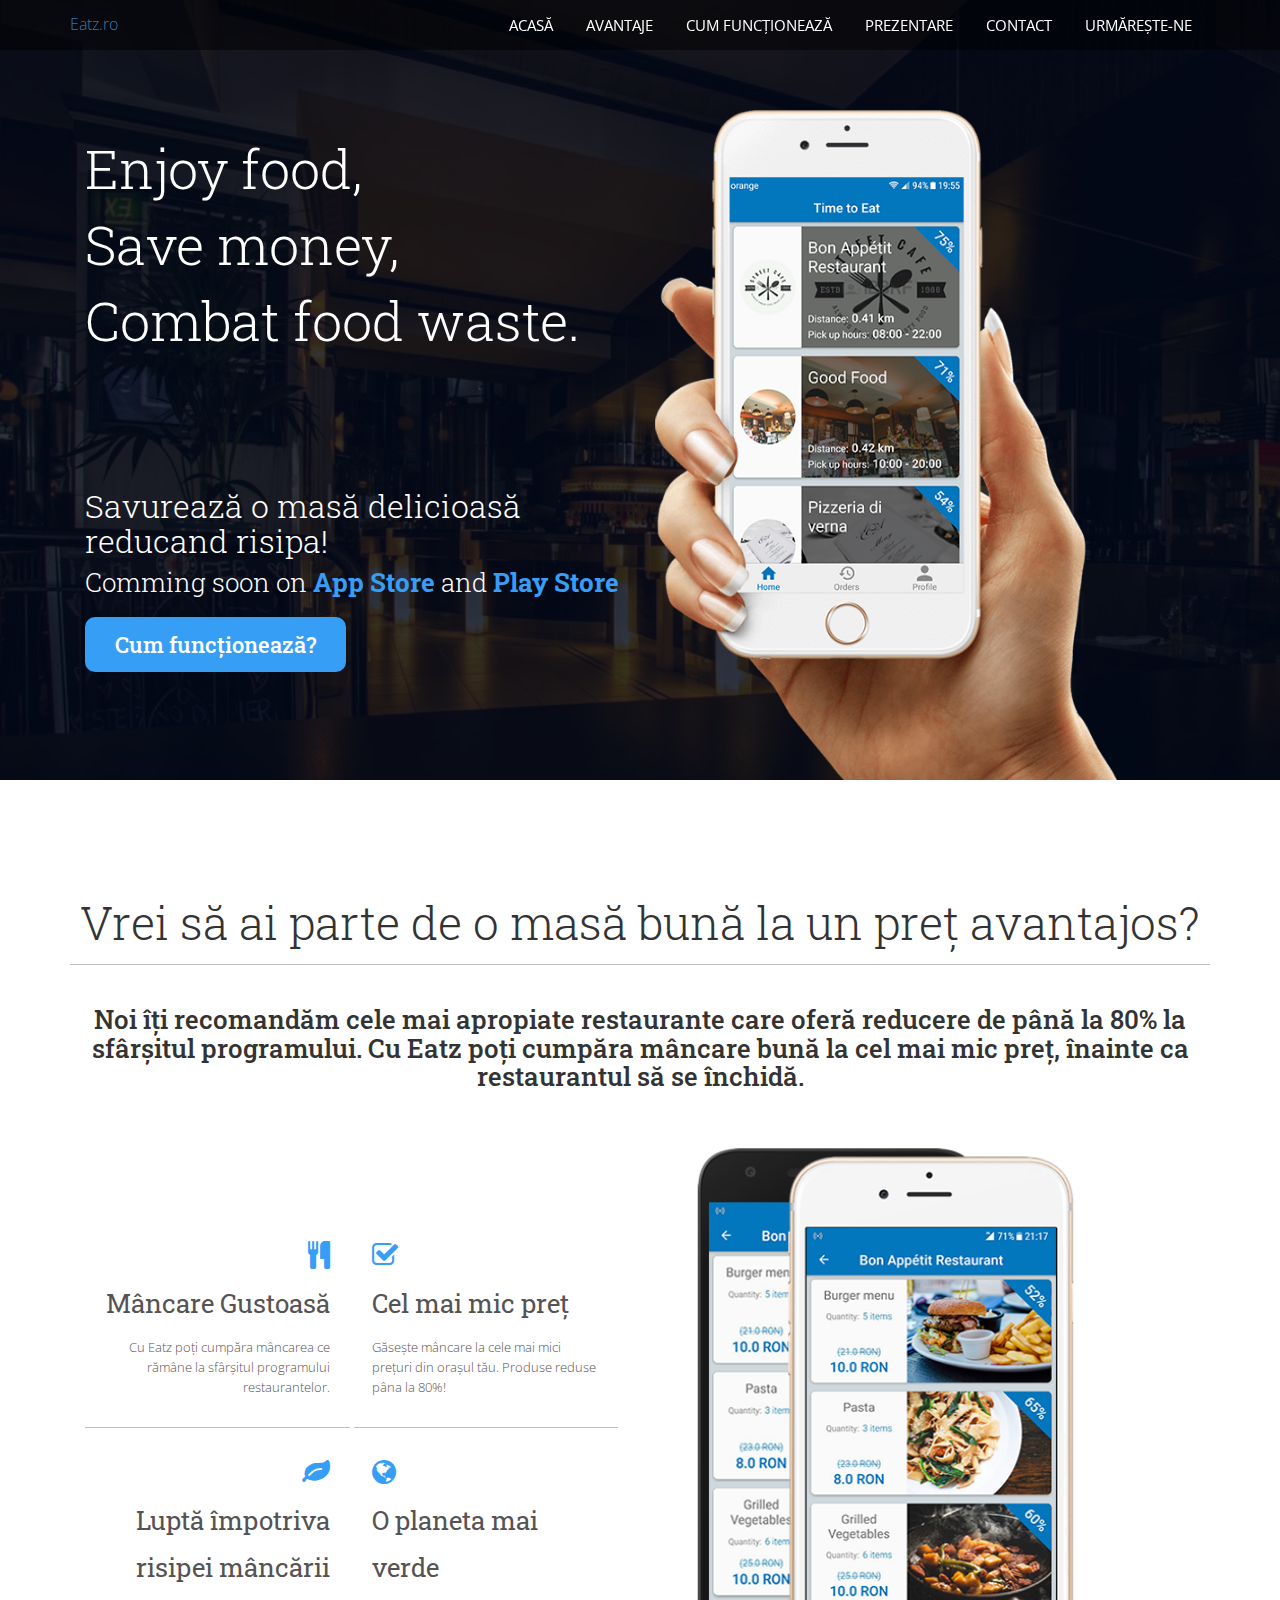
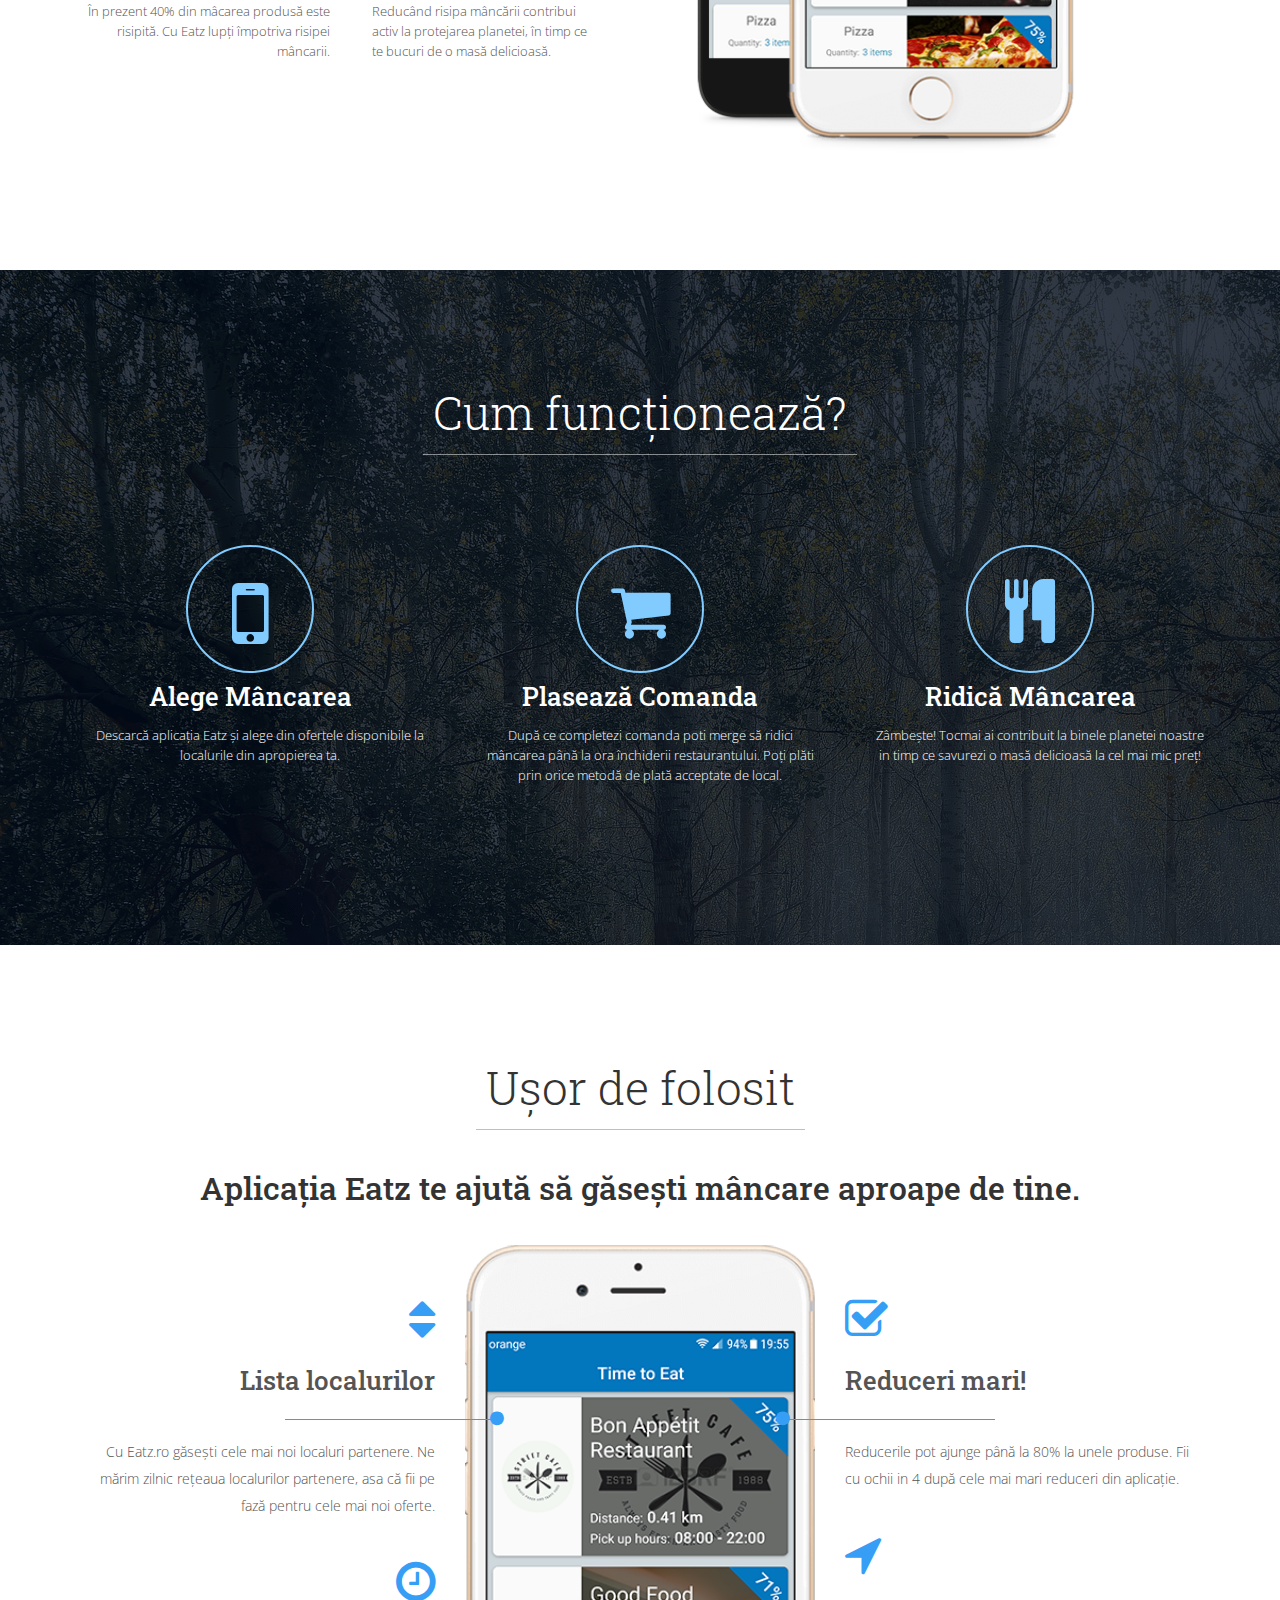
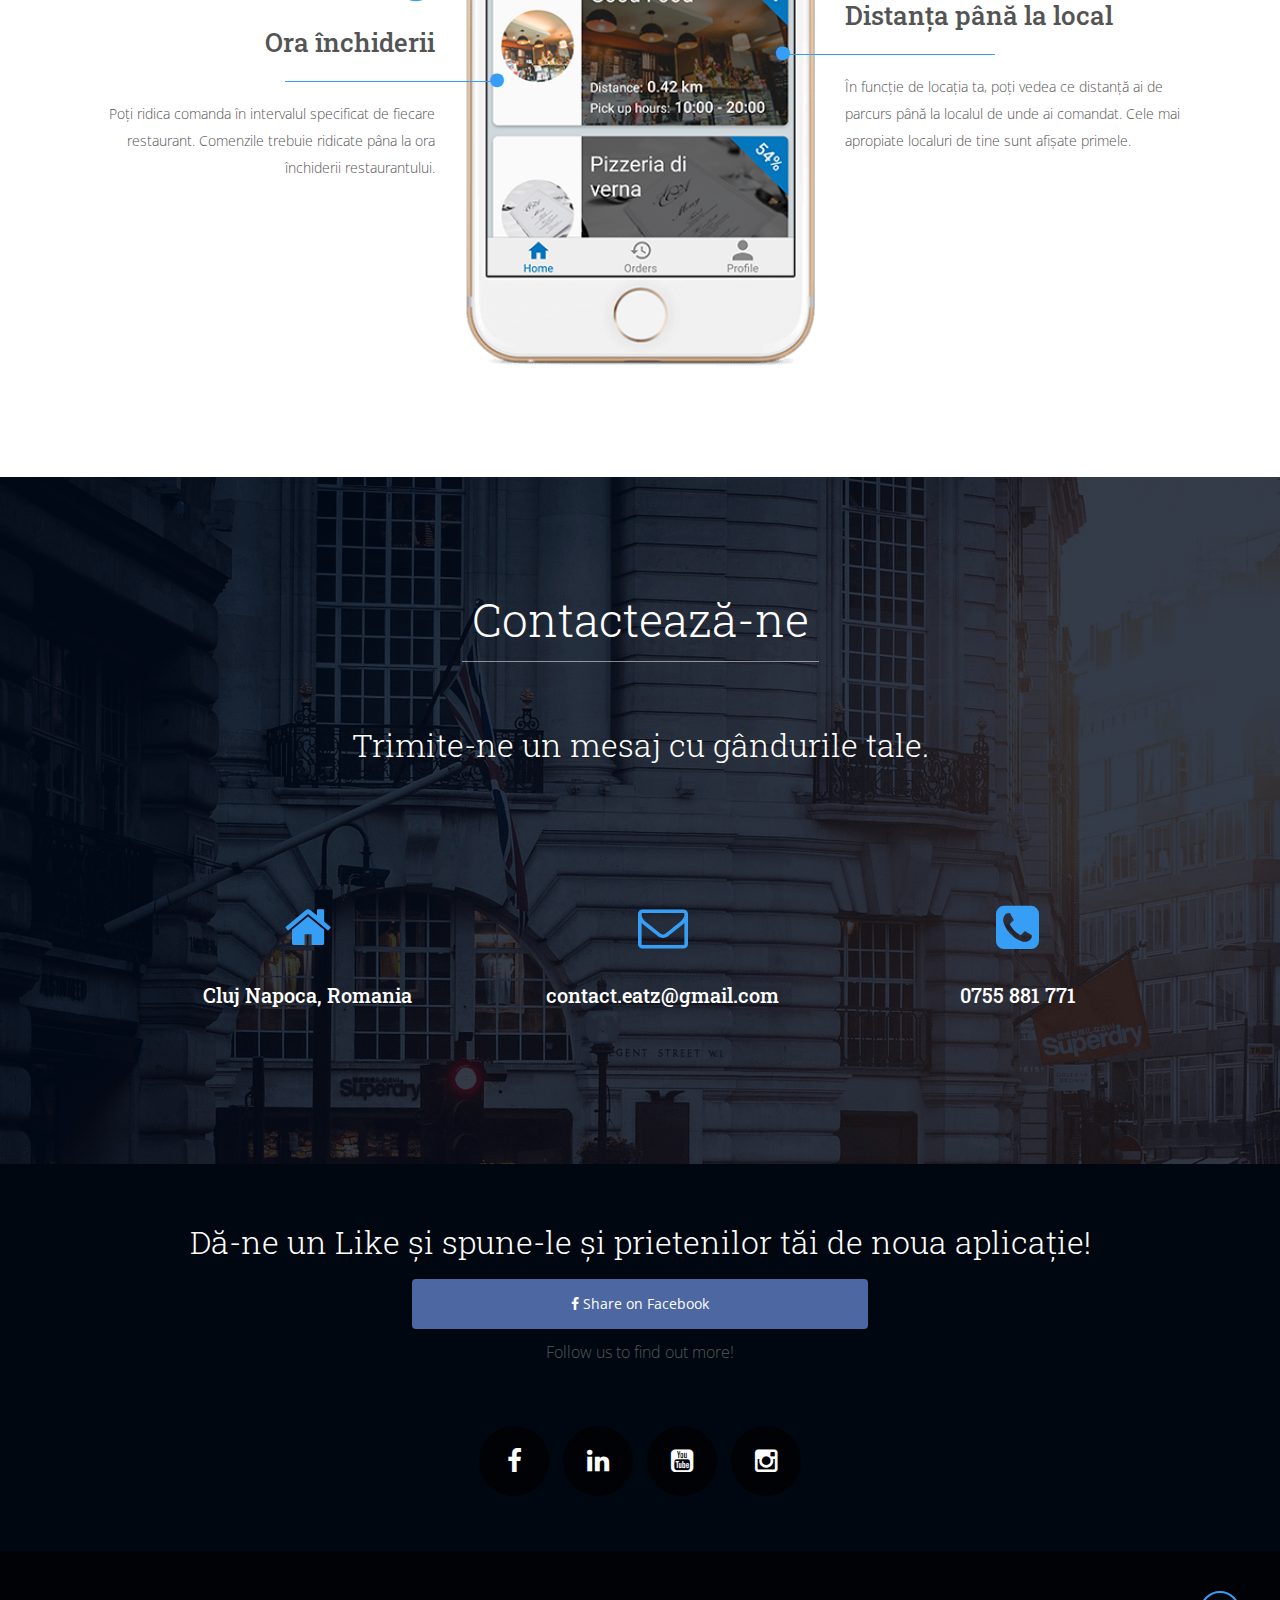
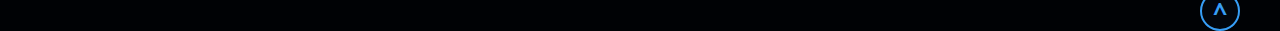
==== commit 7fb2e245: "edited photos" ====
--- a/index.html
+++ b/index.html
@@ -61,7 +61,8 @@
                 <div class="header_top">
                     <div class="col-md-1 col-sm-1">
                         <div class="logo_img">
-                            <a href="https://www.eatz.ro" hreflang="ro-ro"><img src="./eatz-images/time-to-eat-logo.png" alt="eatz-logo"></a>
+                            <!--<a href="https://www.eatz.ro" hreflang="ro-ro"><img src="./eatz-images/eatz.logo.png" alt="eatz-logo"></a>-->
+                            <a class="logo-text" href="https://www.eatz.ro" hreflang="ro-ro">Eatz.ro</a>
                         </div>
                     </div>
 
@@ -326,54 +327,6 @@
             </div>
         </div>
     </section>
-
-
-    <!--<section id="eatz-follow-us" class="primary-bg">-->
-        <!--<div class="container">-->
-            <!--<div class="row">-->
-                <!--<div class="col-md-12">-->
-
-                    <!--<div class="col-md-4">-->
-                        <!--<div class="subscribe">-->
-                            <!--<h3> Află ultimele noutăți direct de la sursă</h3>-->
-
-                            <!--<h6> Subscrie pentru a primi cele mai recente oferte, recomandări și update-uri. </h6>-->
-
-                            <!--<div class="subscribe_form">-->
-                                <!--<form>-->
-                                    <!--<div class="form-group">-->
-                                        <!--<input type="email" class="form-control" id="emailSubscribeInput" placeholder="Email Address">-->
-                                    <!--</div>-->
-                                <!--</form>-->
-
-                                <!--<div class="section_sub_btn">-->
-                                    <!--<button class="btn btn-default" id="subscribeButton" type="submit"> Subscribe</button>-->
-                                <!--</div>-->
-                            <!--</div>-->
-
-                        <!--</div>-->
-
-
-                    <!--</div>-->
-
-                    <!--<div class="col-md-4">-->
-                        <!--<div class="workng_img">-->
-                            <!--<img src="./eatz-images/edited/time-to-eat-login-screen-phone.png" alt="eatz">-->
-                        <!--</div>-->
-                    <!--</div>-->
-
-                    <!--<div class="col-md-4">-->
-                        <!--<div class="subscribe">-->
-                            <!--<h3> Eatz.ro! </h3>-->
-                            <!--<h6> În curând noua aplicație Eatz va fi disponibilă gratuit pe-->
-                                <!--<span> <b>Android </b></span> și <b>iOS </b></h6>-->
-                        <!--</div>-->
-                    <!--</div>-->
-                <!--</div>-->
-            <!--</div>-->
-        <!--</div>-->
-    <!--</section>-->
-
 
     <footer class="third-bg">
         <div class="container">
--- a/eatz-css/style.css
+++ b/eatz-css/style.css
@@ -343,6 +343,9 @@
 .navbar-default .navbar-nav > .open > a, .navbar-default .navbar-nav > .open > a:focus, .navbar-default .navbar-nav > .open > a:hover{background-color:hsl(39, 100%, 50%);color:hsl(0, 0%, 33%);}
 .navbar-default .navbar-nav .open .dropdown-menu > li > a:focus, .navbar-default .navbar-nav .open .dropdown-menu > li > a:hover{background-color:hsla(0, 0%, 0%, 0);color:hsl(0, 0%, 100%);}
 .logo_img{float:left;padding:9px 0;z-index:1;position:absolute;left:0;width:25%;}
+.body > header > div > div > div > div.col-md-1.col-sm-1 > div > a > p{
+    font-size: 20px!important;
+    color: #f3f0f0 !important;}
 .present{text-align:center;}
 .present h1{font-size:40px;line-height:60px;padding-bottom:50px;}
 .section_btn{margin:20px 0 30px;}
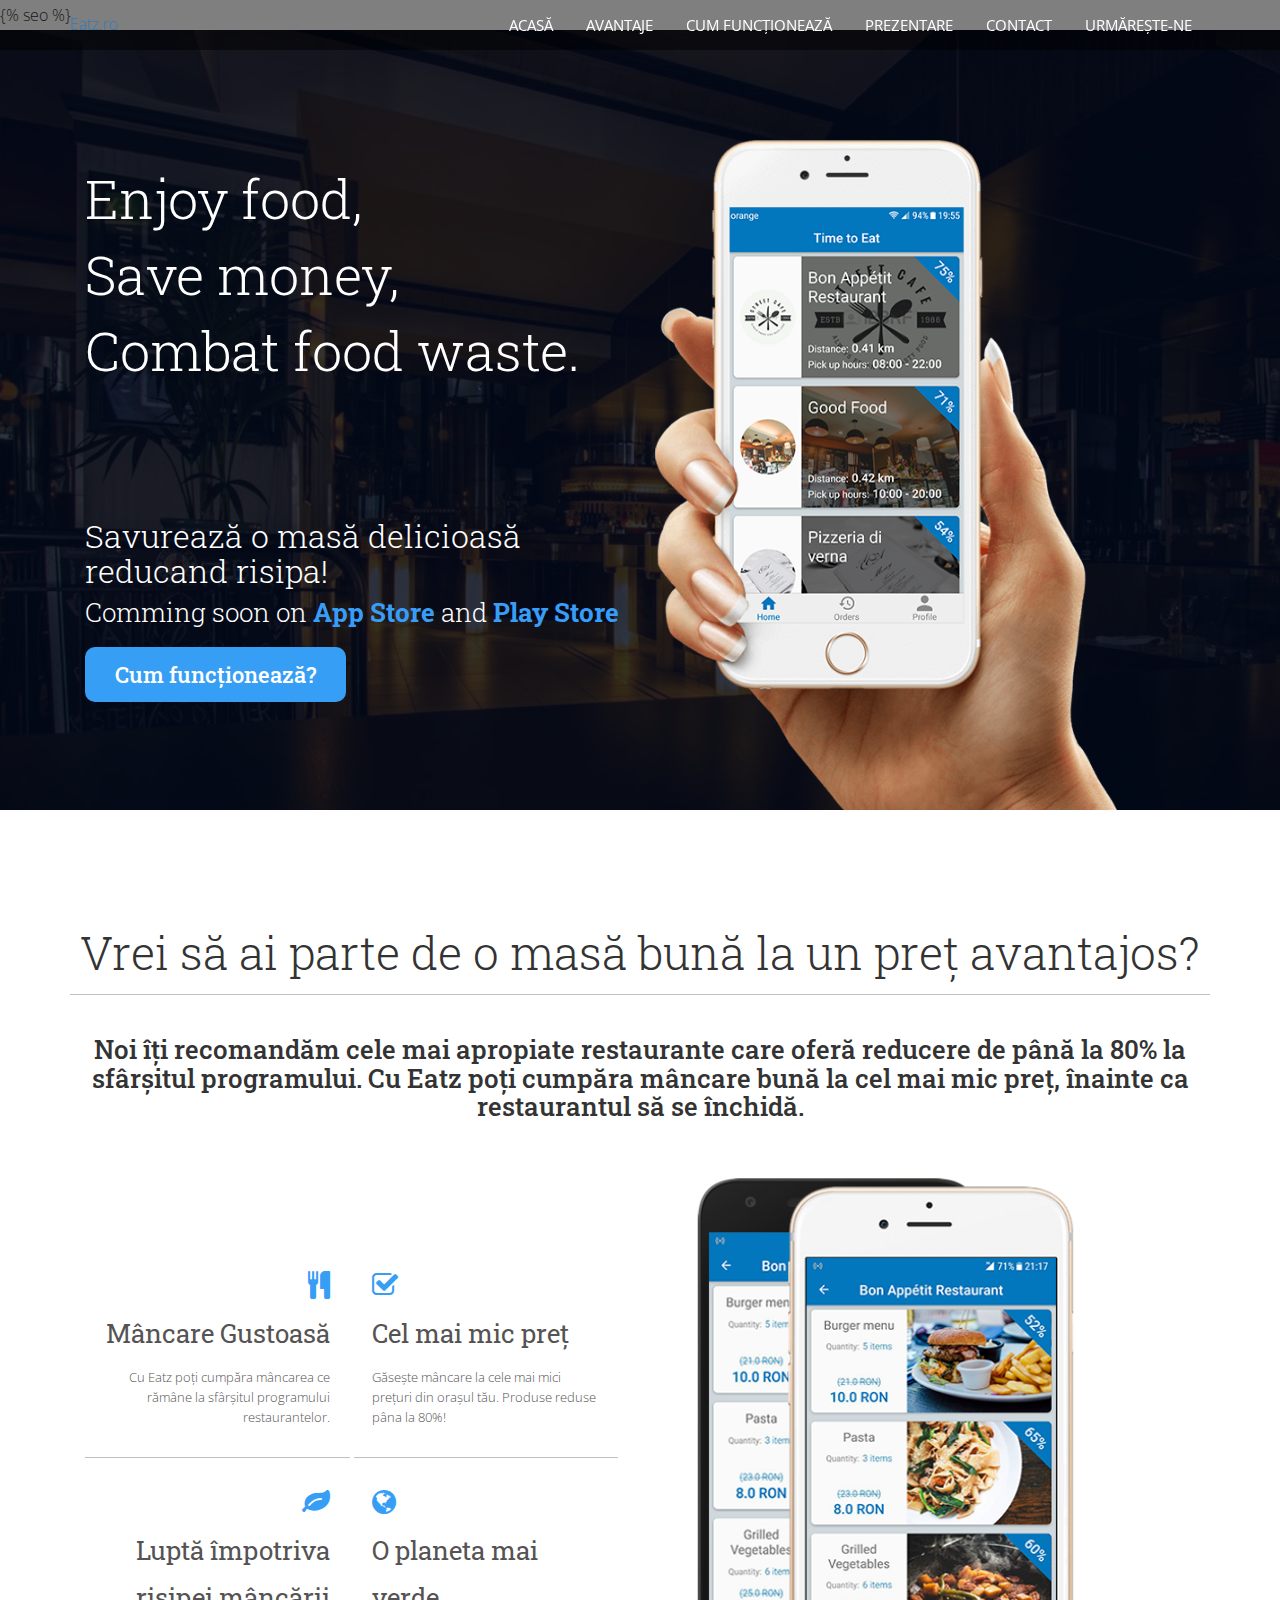
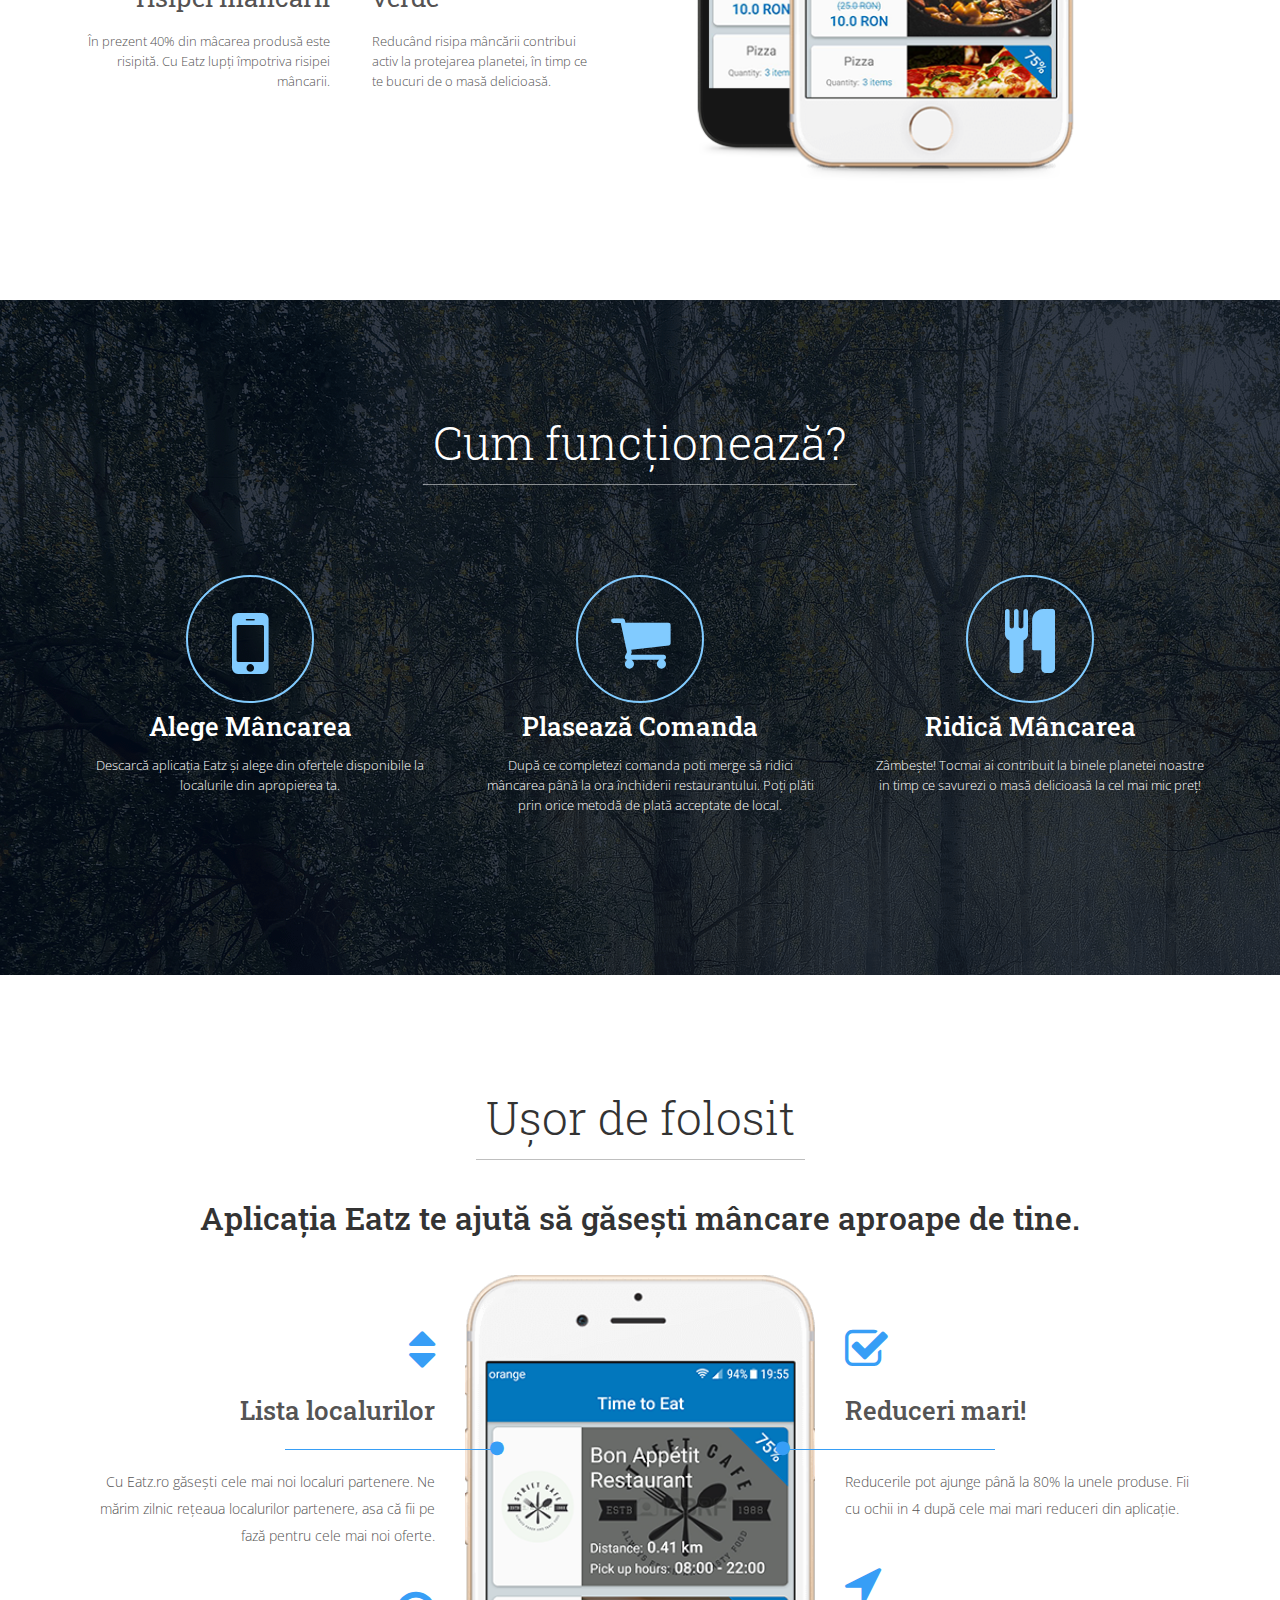
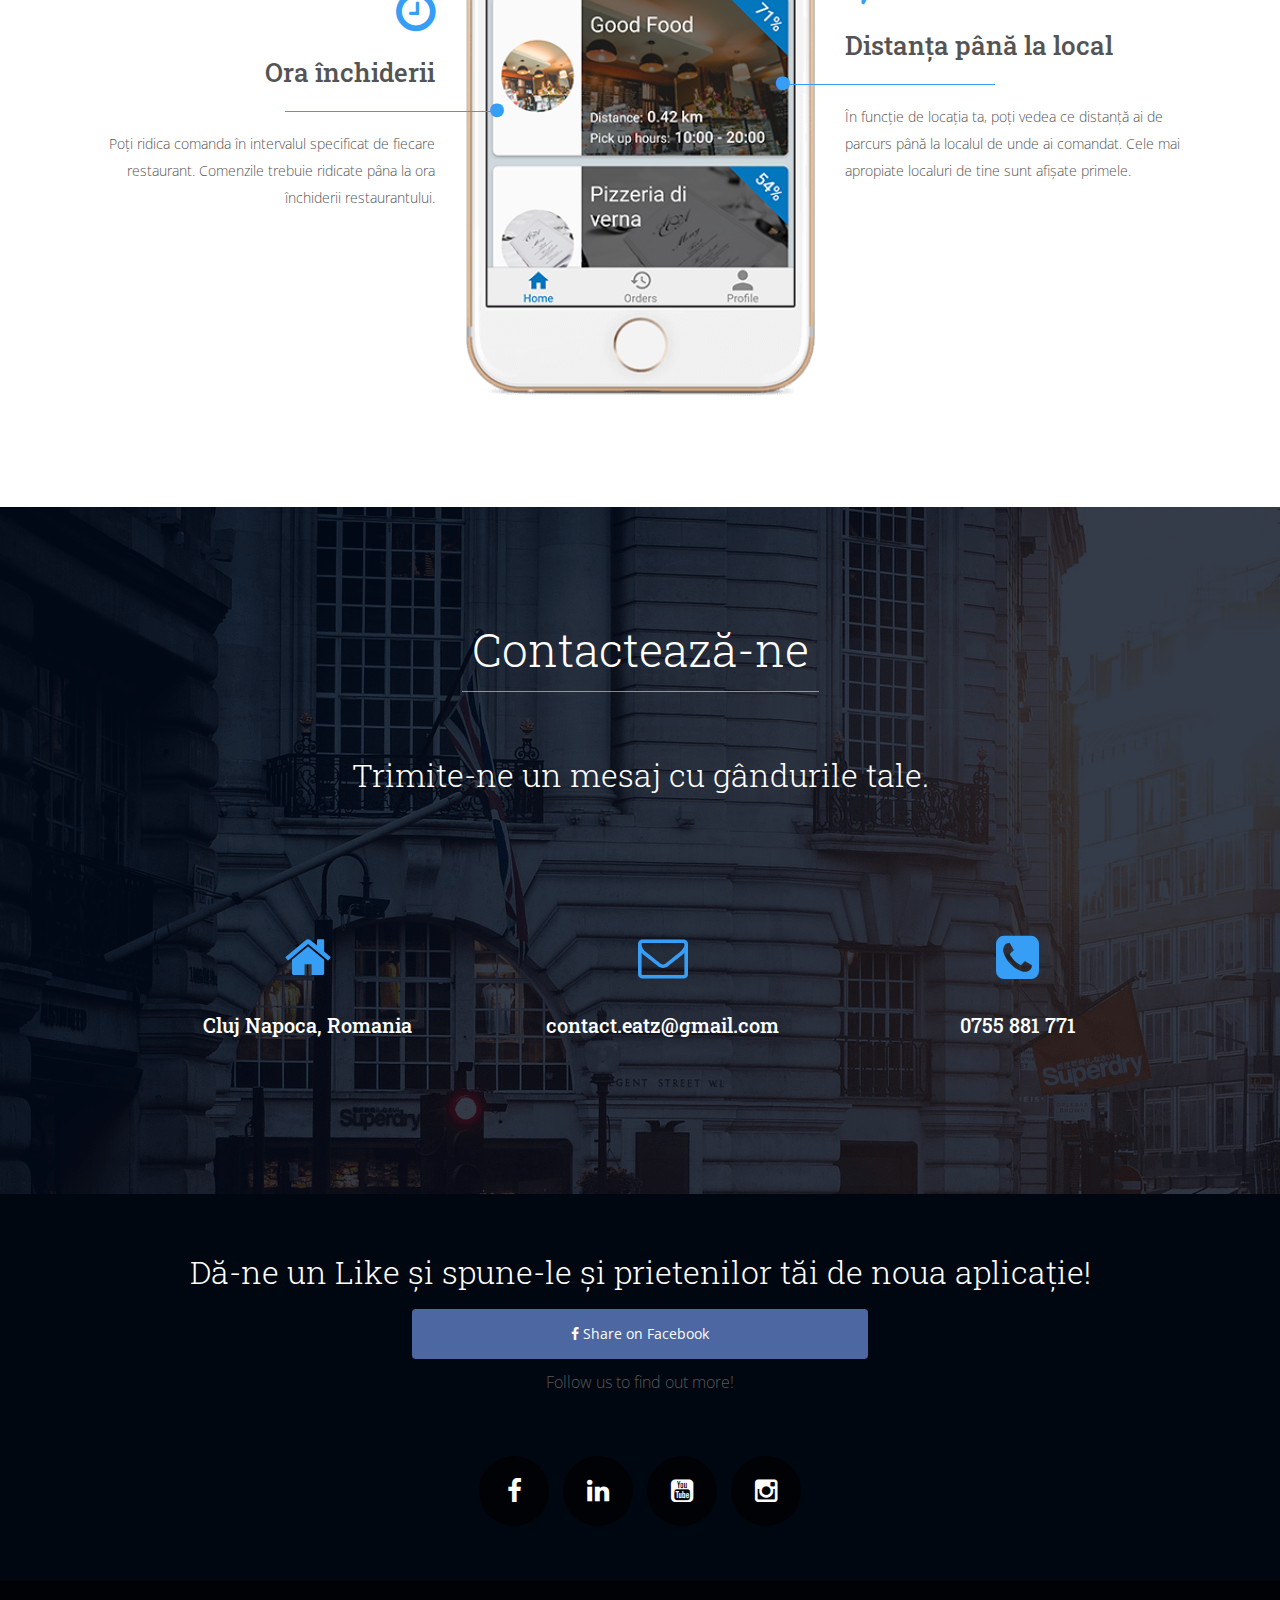
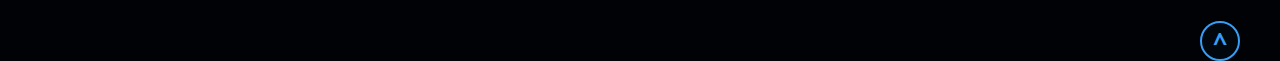
==== commit 7ce5b9c3: "changed https to http and www to .eatz.ro" ====
--- a/index.html
+++ b/index.html
@@ -2,6 +2,7 @@
 <html lang="ro">
 
 <head>
+    {% seo %}
     <meta charset="utf-8">
     <meta http-equiv="X-UA-Compatible" content="IE=edge">
     <meta name="viewport" content="width=device-width, initial-scale=1.0">
@@ -15,7 +16,7 @@
     <!--<meta property="og:image" content="">-->
     <meta property="og:title" content="Ratz Romania - Enjoy Food, Save Money, Protect the planet.">
     <meta property="og:description" content="Noi îți recomandăm cele mai apropiate restaurante care oferă reducere de până la 80% la sfârșitul programului.">
-    <meta property="og:url" content="https://www.eatz.ro">
+    <meta property="og:url" content="http://eatz.ro">
     <meta http-equiv="X-UA-Compatible" content="IE=edge,chrome=1">
 
     <title>Eatz Romania - Reducem risipa mancarii.</title>
@@ -61,8 +62,8 @@
                 <div class="header_top">
                     <div class="col-md-1 col-sm-1">
                         <div class="logo_img">
-                            <!--<a href="https://www.eatz.ro" hreflang="ro-ro"><img src="./eatz-images/eatz.logo.png" alt="eatz-logo"></a>-->
-                            <a class="logo-text" href="https://www.eatz.ro" hreflang="ro-ro">Eatz.ro</a>
+                            <!--<a href="http://eatz.ro" hreflang="ro-ro"><img src="./eatz-images/eatz.logo.png" alt="eatz-logo"></a>-->
+                            <a class="logo-text" href="http://eatz.ro" hreflang="ro-ro">Eatz.ro</a>
                         </div>
                     </div>
 
@@ -81,12 +82,12 @@
                                 <div class="collapse navbar-collapse" id="navbar">
 
                                     <ul class="nav navbar-nav">
-                                        <li><a href="https://www.eatz.ro" hreflang="ro-ro" class="js-target-scroll">Acasă</a></li>
-                                        <li><a href="https://www.eatz.ro/#eatz-advantages" hreflang="ro-ro" class="js-target-scroll">Avantaje</a></li>
-                                        <li><a href="https://www.eatz.ro/#eatz-services" hreflang="ro-ro" class="js-target-scroll">Cum Funcționează</a></li>
-                                        <li><a href="https://www.eatz.ro/#eatz-presentation" hreflang="ro-ro" class="js-target-scroll">Prezentare</a></li>
-                                        <li><a href="https://www.eatz.ro/#eatz-contact" hreflang="ro-ro" class="js-target-scroll">Contact</a></li>
-                                        <li><a href="https://www.eatz.ro/#eatz-follow-us" hreflang="ro-ro" class="js-target-scroll">Urmărește-ne</a></li>
+                                        <li><a href="http://eatz.ro" hreflang="ro-ro" class="js-target-scroll">Acasă</a></li>
+                                        <li><a href="http://eatz.ro/#eatz-advantages" hreflang="ro-ro" class="js-target-scroll">Avantaje</a></li>
+                                        <li><a href="http://eatz.ro/#eatz-services" hreflang="ro-ro" class="js-target-scroll">Cum Funcționează</a></li>
+                                        <li><a href="http://eatz.ro/#eatz-presentation" hreflang="ro-ro" class="js-target-scroll">Prezentare</a></li>
+                                        <li><a href="http://eatz.ro/#eatz-contact" hreflang="ro-ro" class="js-target-scroll">Contact</a></li>
+                                        <li><a href="http://eatz.ro/#eatz-follow-us" hreflang="ro-ro" class="js-target-scroll">Urmărește-ne</a></li>
                                         </li>
                                     </ul>
                                 </div>
@@ -99,7 +100,7 @@
         </div>
     </header>
 
-    <section id="https://www.eatz.ro" class="top_banner_bg secondary-bg">
+    <section id="http://eatz.ro" class="top_banner_bg secondary-bg">
         <div class="container">
             <div class="row">
                 <div class="col-md-12">
@@ -367,7 +368,7 @@
         </div>
 
         <div class="footer_bottom fourth-bg">
-            <a href="https://www.eatz.ro" class="backtop"> ^ </a>
+            <a href="http://eatz.ro" class="backtop"> ^ </a>
         </div>
 
     </footer>
@@ -444,7 +445,7 @@
             $.ajax({
                 type: "POST",
                 contentType: 'application/json',
-                url: "https://eatz.ro/api/contact/message",
+                url: "http://eatz.ro/api/contact/message",
                 data: JSON.stringify(messageRequestBody),
                 success: function() {
                     $('#confirm-submit').modal('show');
@@ -470,7 +471,7 @@
 
             $.ajax({
                 type: "POST",
-                url: "https://eatz.ro/api/contact/subscribe",
+                url: "http://eatz.ro/api/contact/subscribe",
                 contentType: 'application/json',
                 data: JSON.stringify(requestBody),
                 success: function() {
@@ -550,8 +551,8 @@
             "@context": "http://schema.org",
             "@type": "FoodEstablishment",
             "name": "eatz",
-            "@id": "https://www.eatz.ro",
-            "url": "https://www.eatz.ro",
+            "@id": "http://eatz.ro",
+            "url": "http://eatz.ro",
             "logo": "./eatz-images/time-to-eat-logo.png",
             "image": "./eatz-images/time-to-eat-logo.png",
             "address": {
@@ -585,7 +586,7 @@
             "potentialAction": {
                 "@type": "BuyAction",
                 "target": [
-                    "https://www.eatz.ro",
+                    "http://eatz.ro",
                     "android-app:https://itunes.apple.com/gb/app/time-to-eat-romania/id1309182561?mt=8",
                     "ios-app:https://itunes.apple.com/gb/app/time-to-eat-romania/id1309182561?mt=8"
                 ]
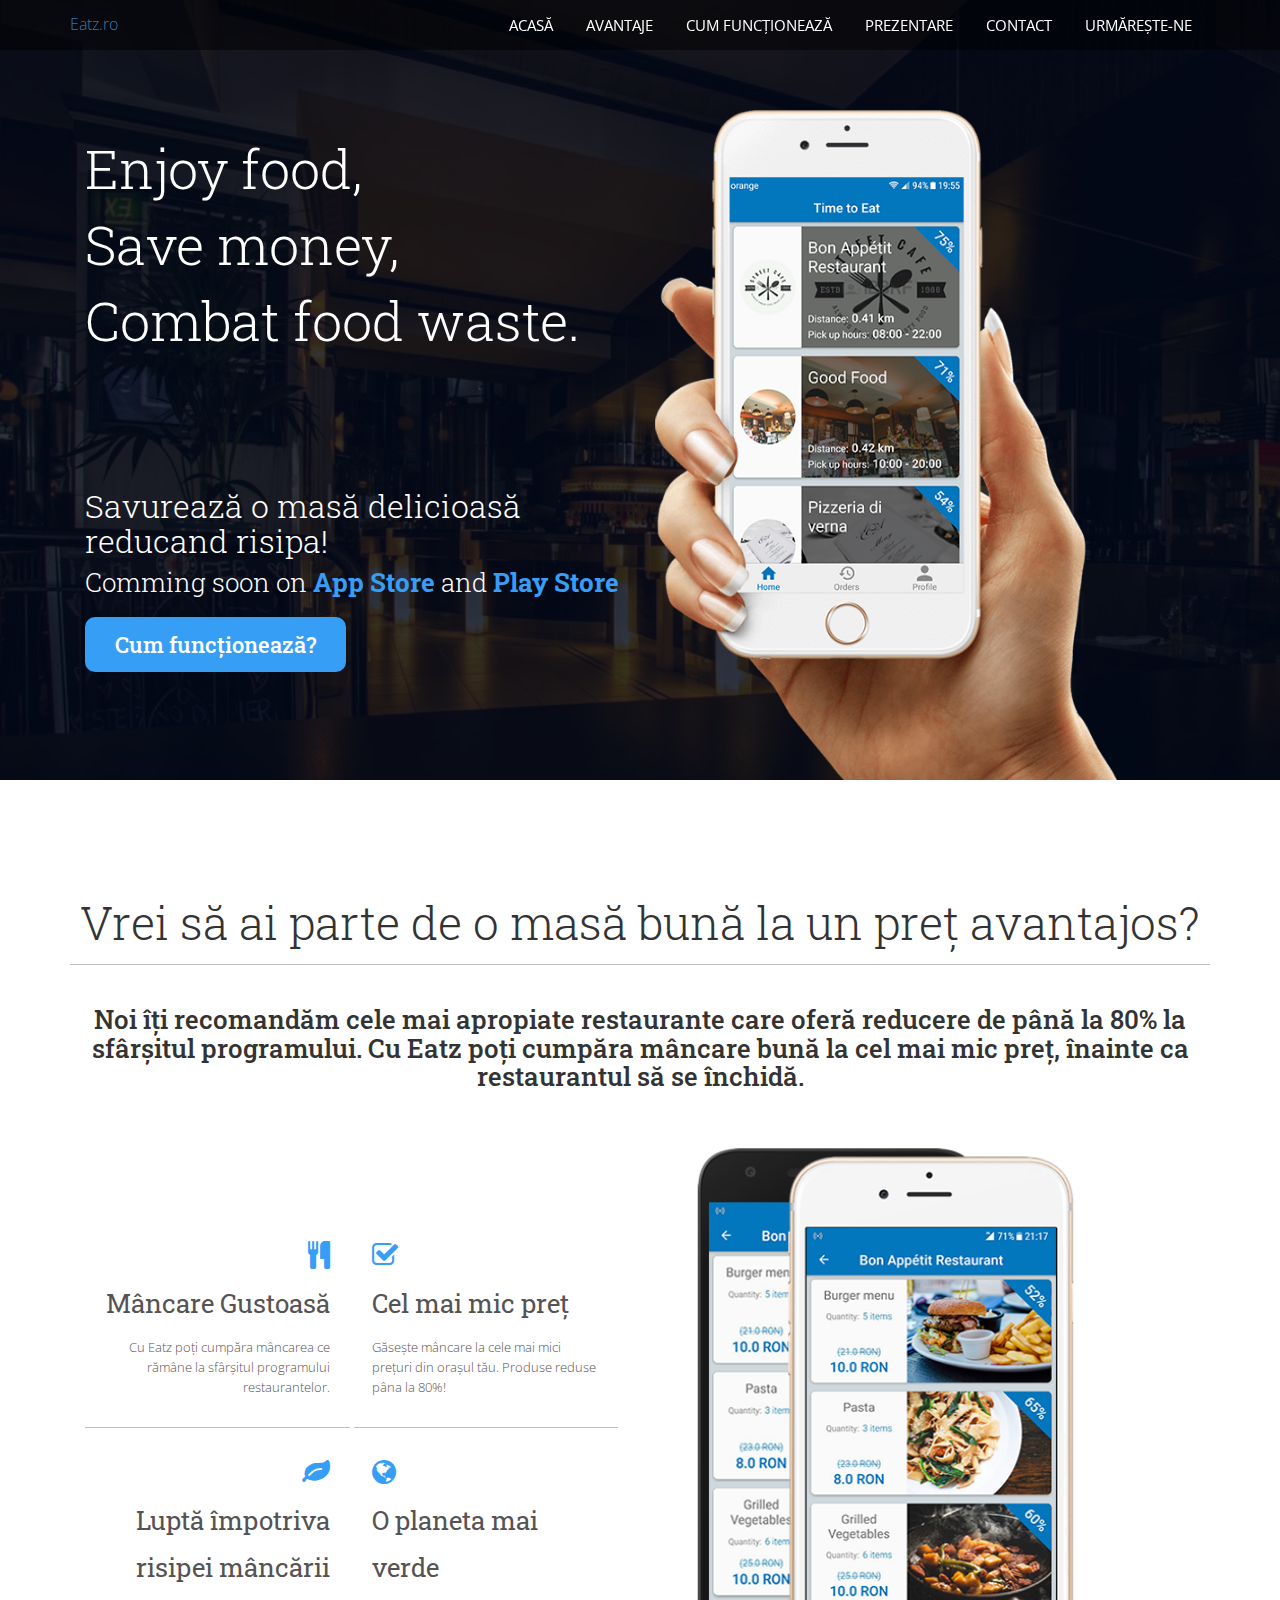
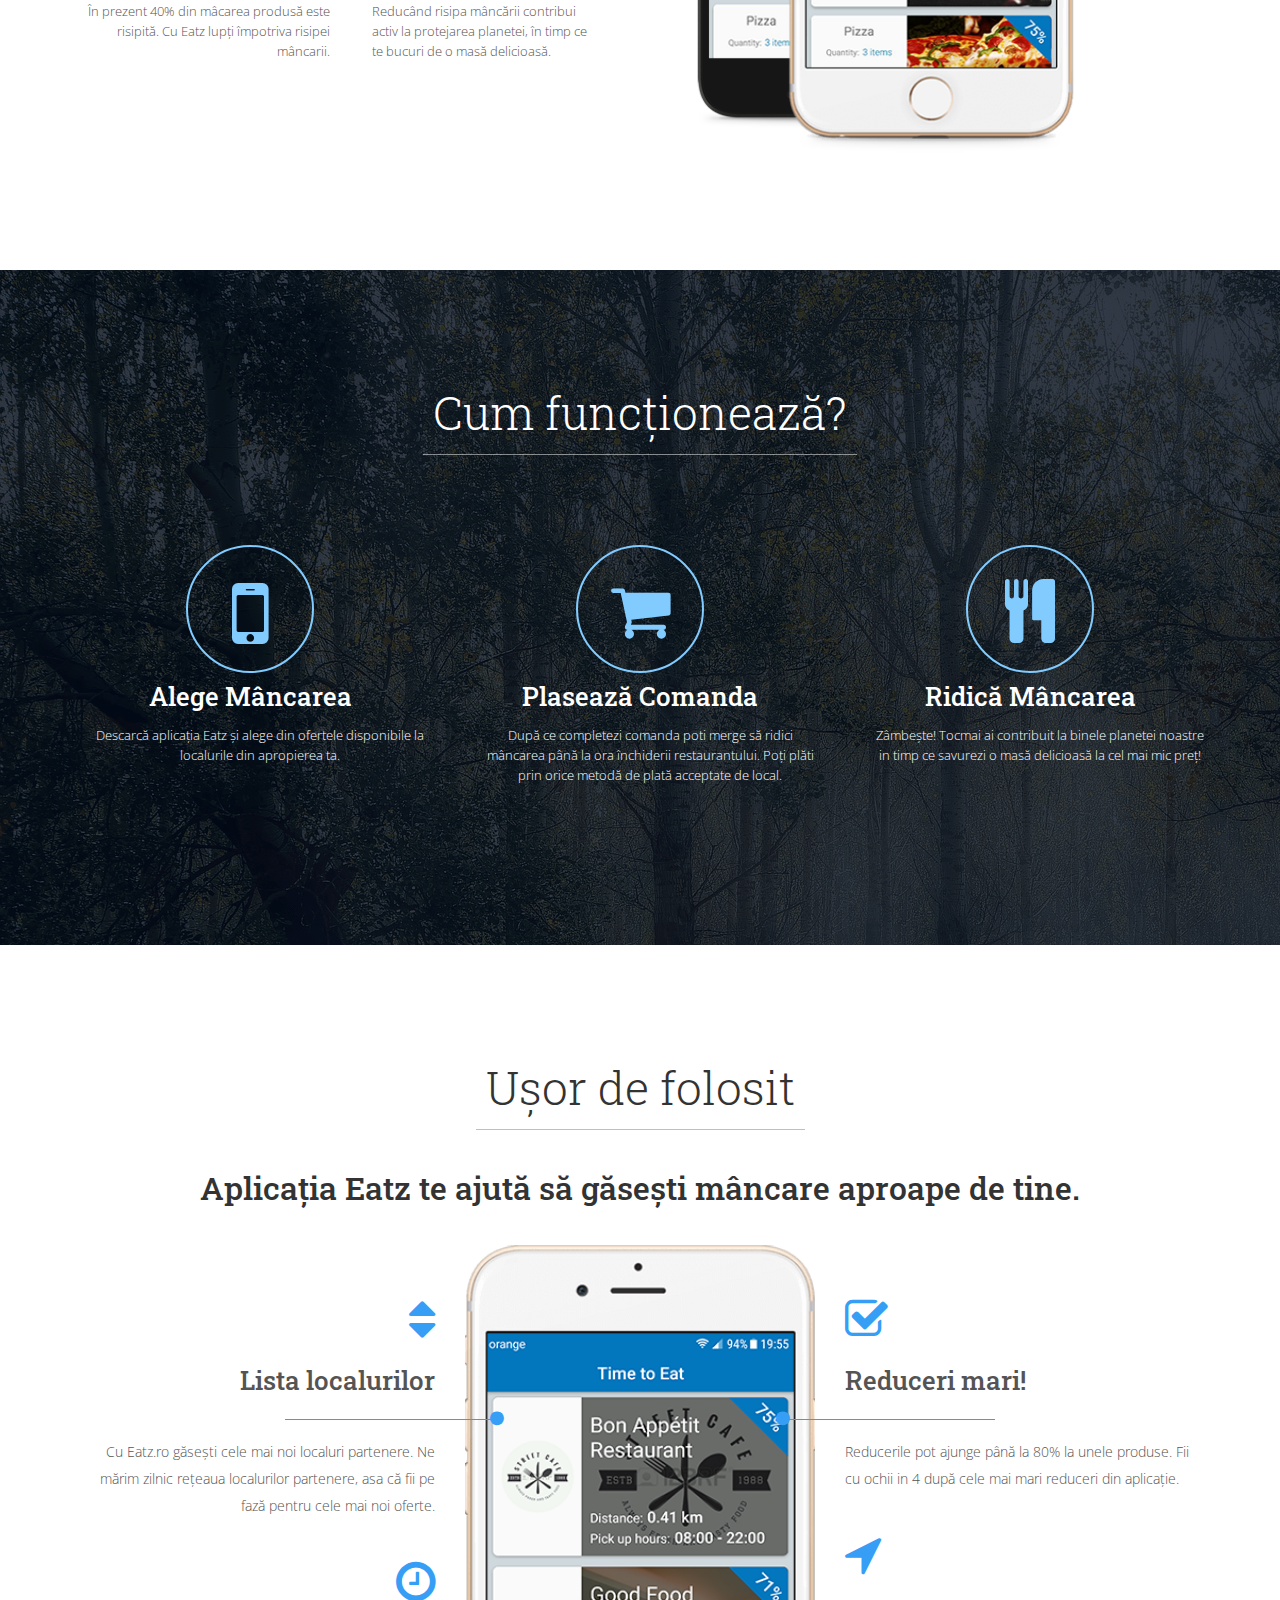
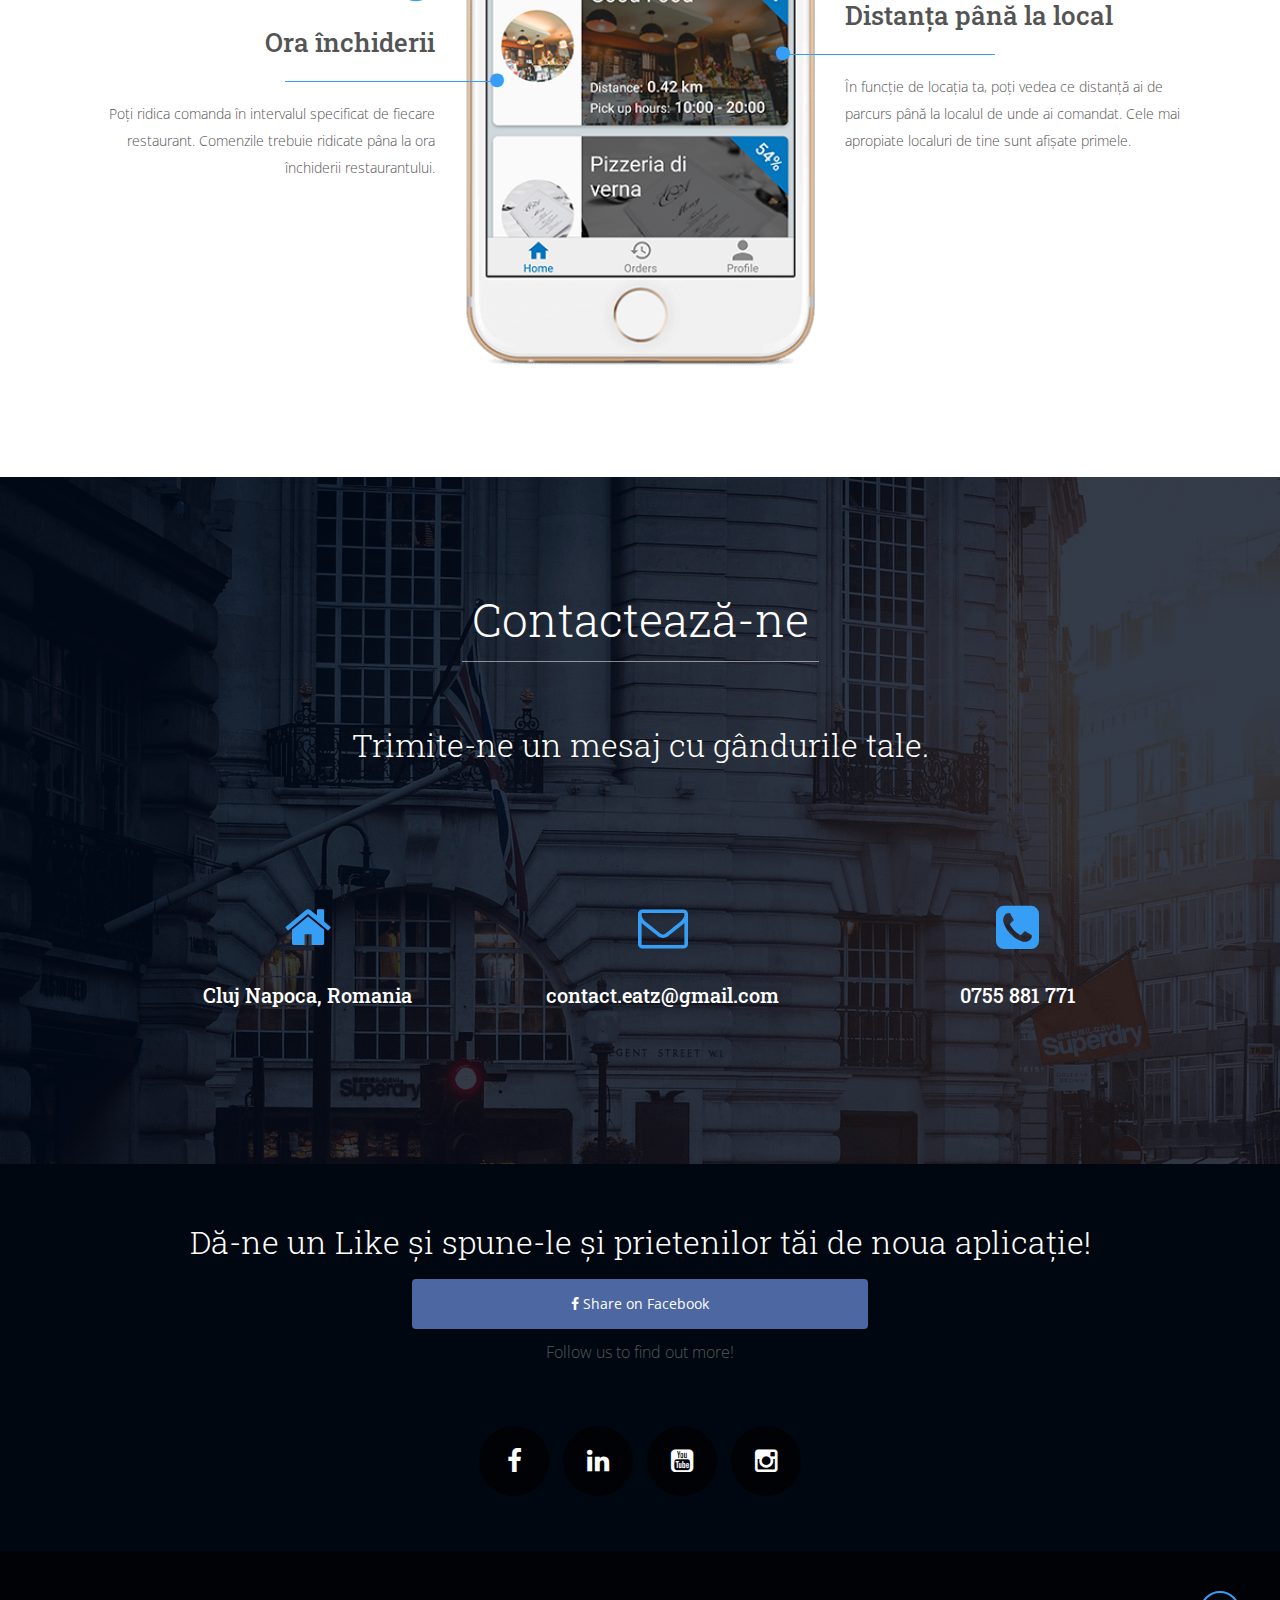
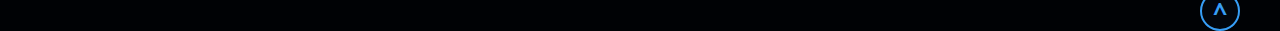
==== commit c8765ba1: "removed tag" ====
--- a/index.html
+++ b/index.html
@@ -2,7 +2,6 @@
 <html lang="ro">
 
 <head>
-    {% seo %}
     <meta charset="utf-8">
     <meta http-equiv="X-UA-Compatible" content="IE=edge">
     <meta name="viewport" content="width=device-width, initial-scale=1.0">
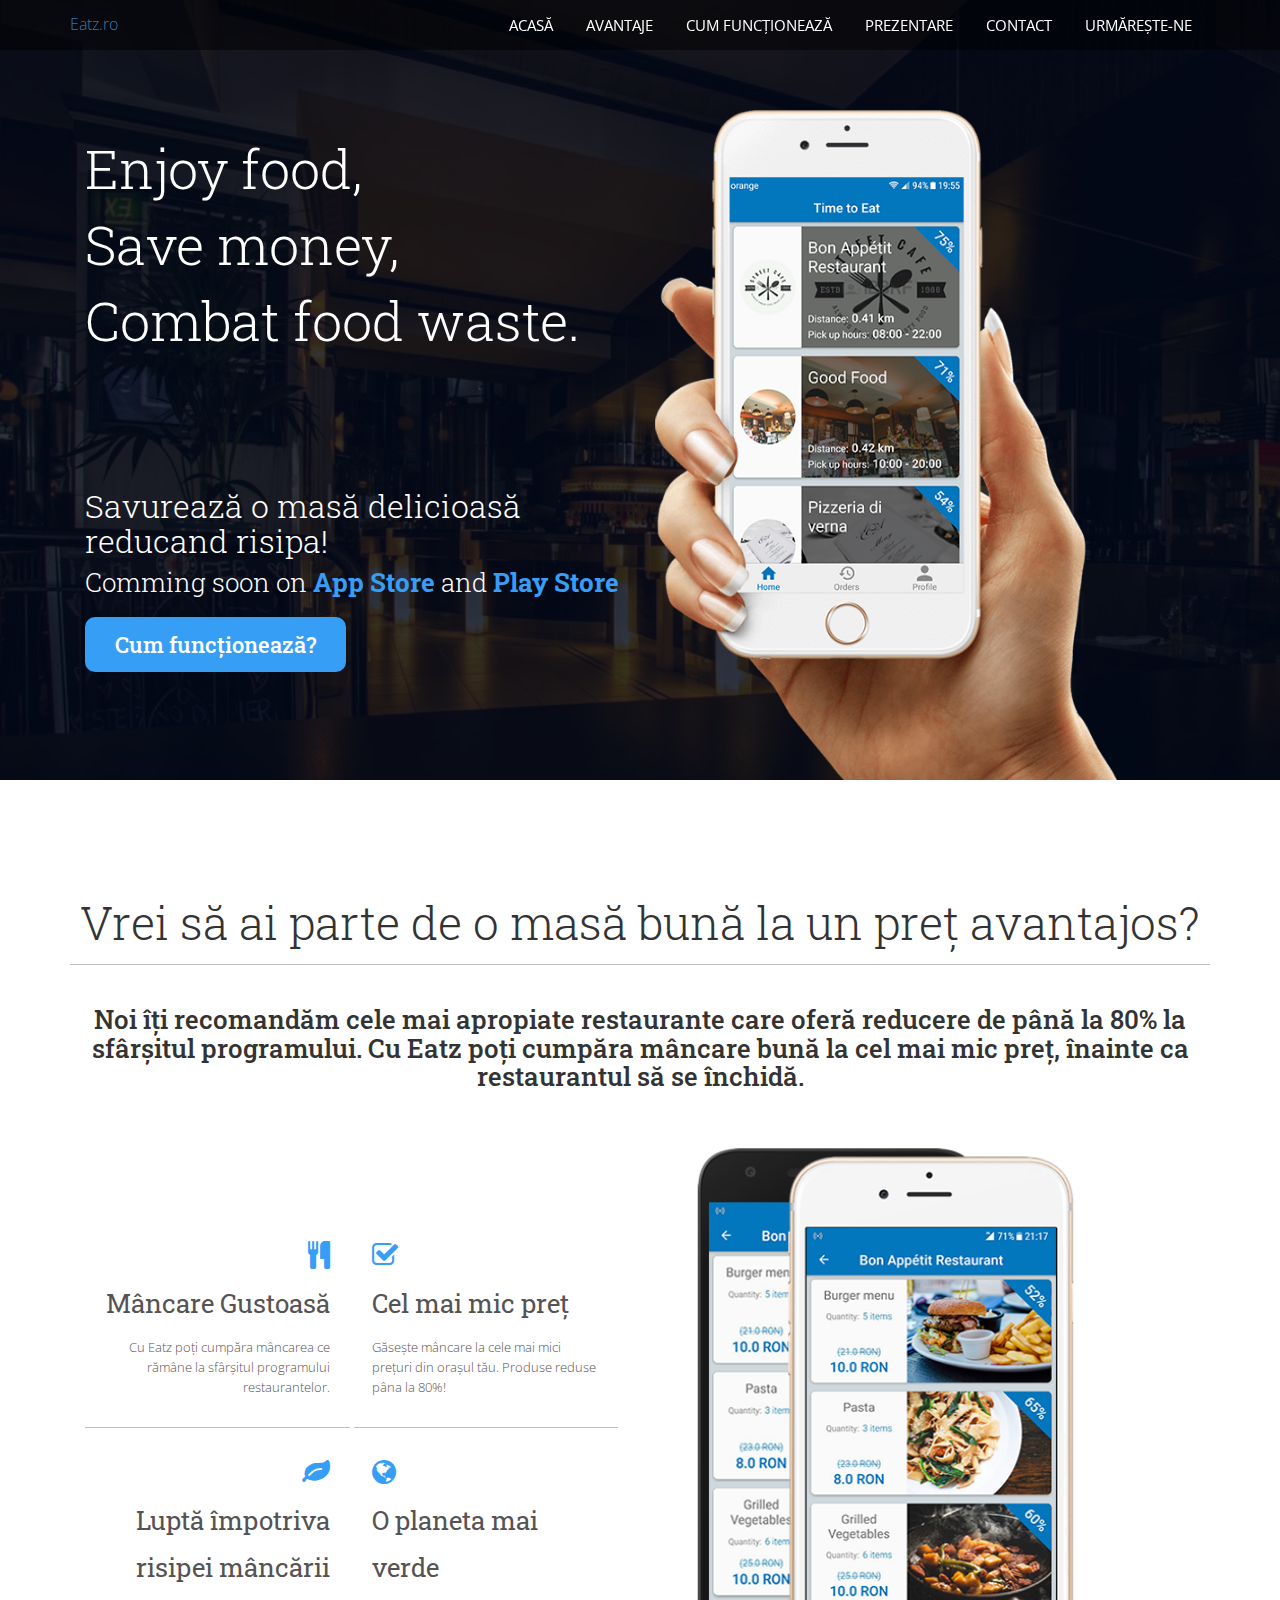
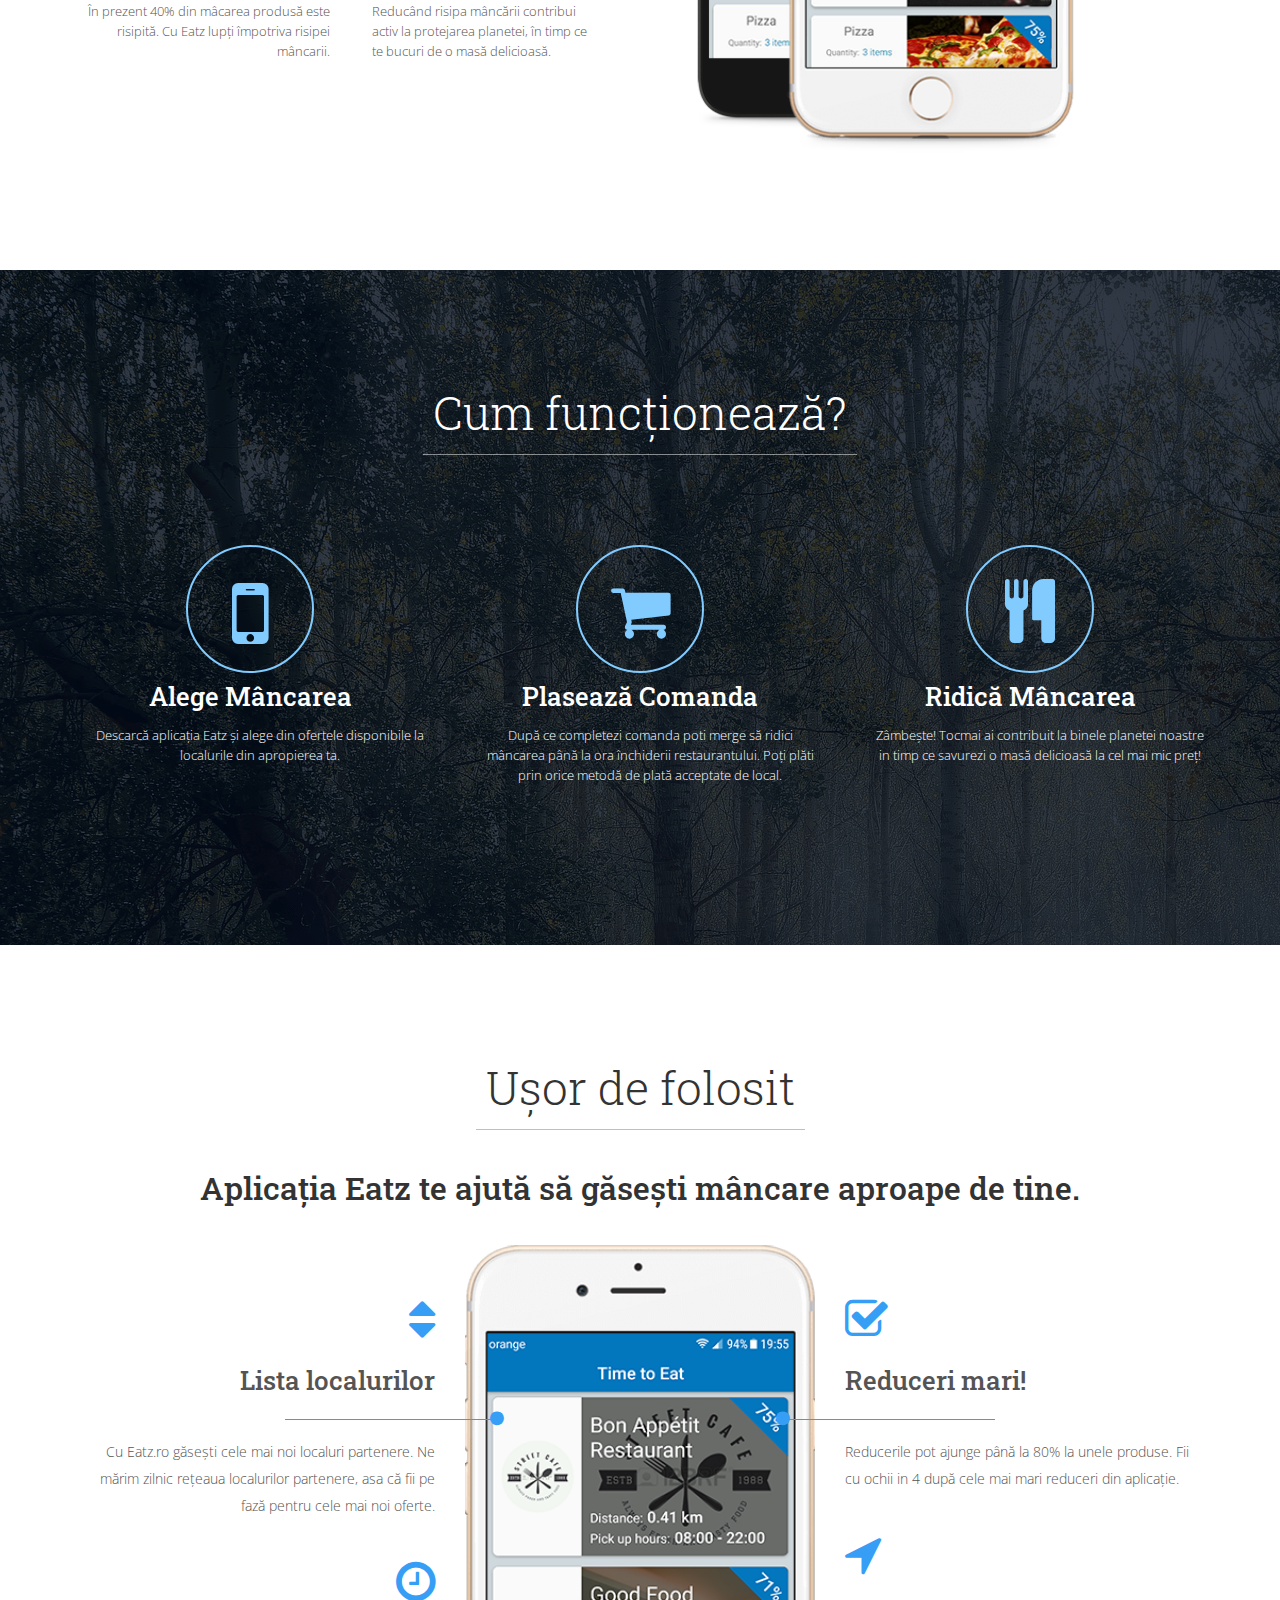
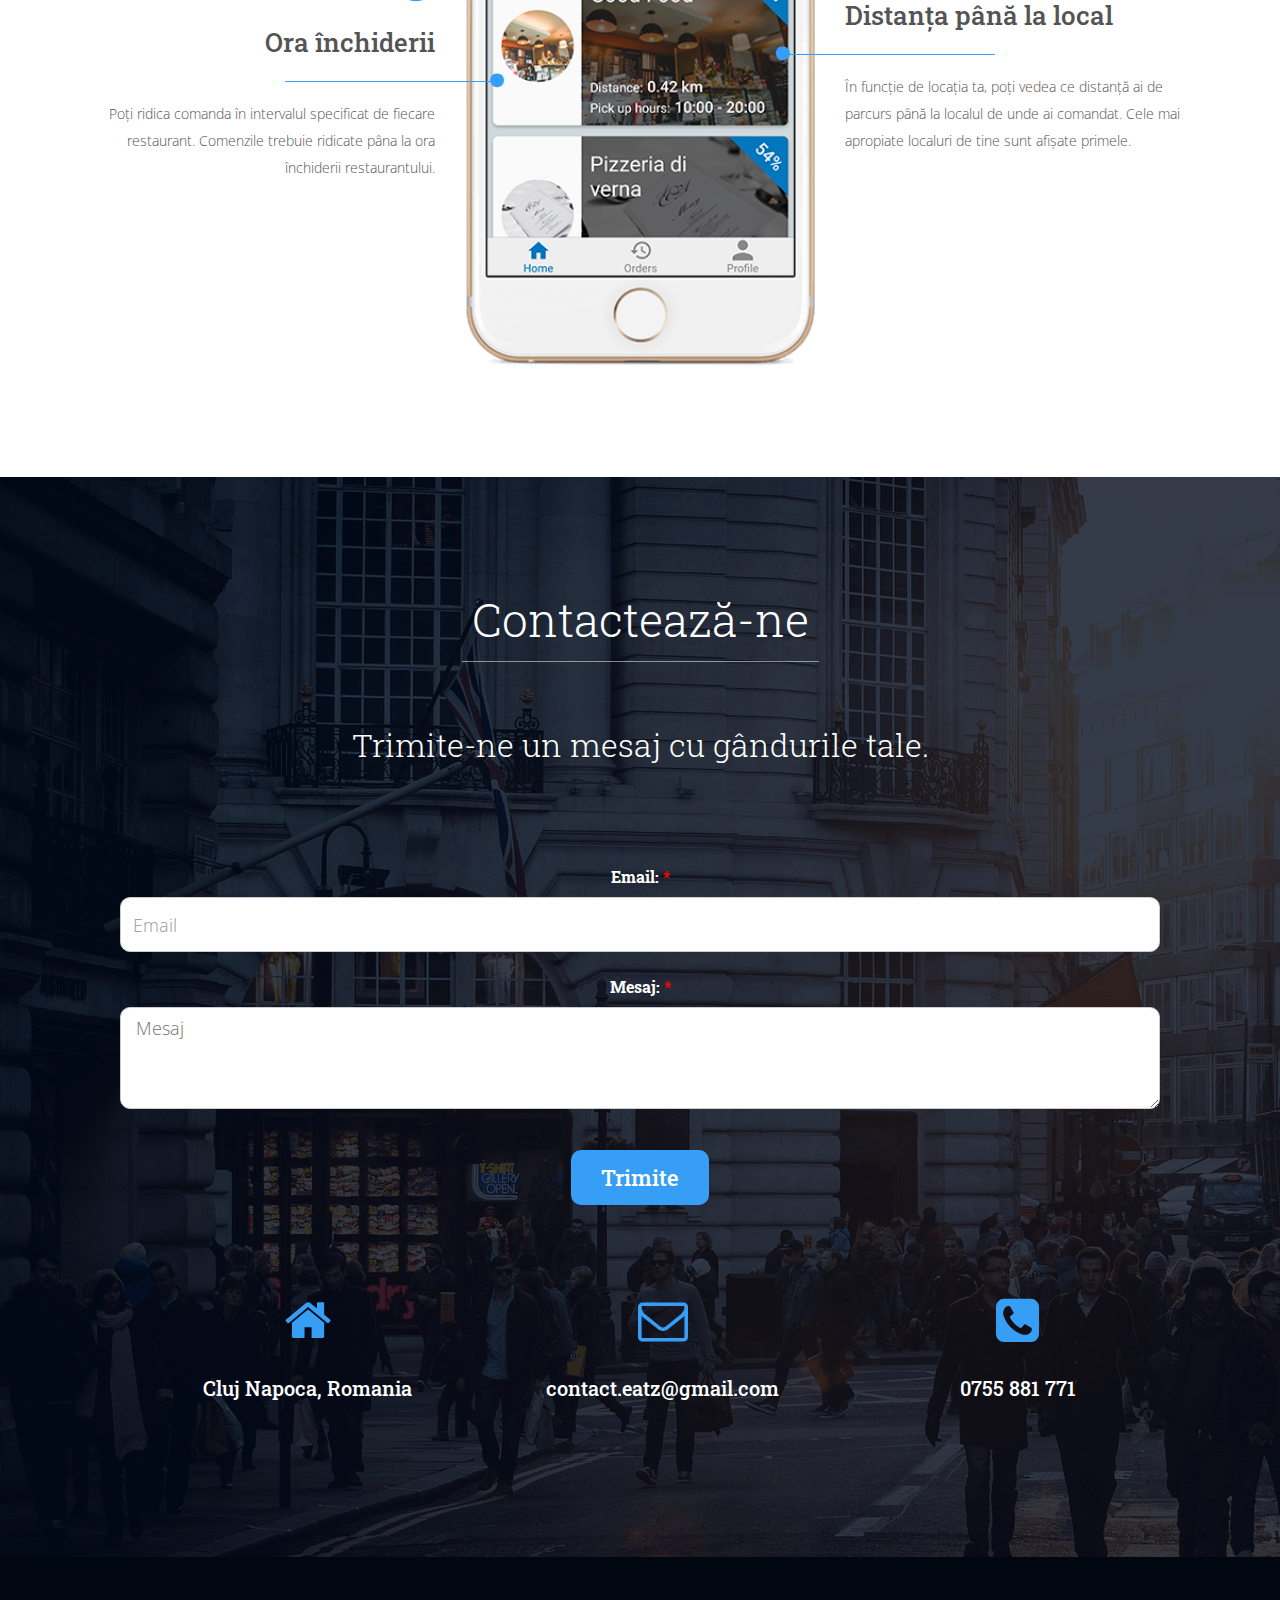
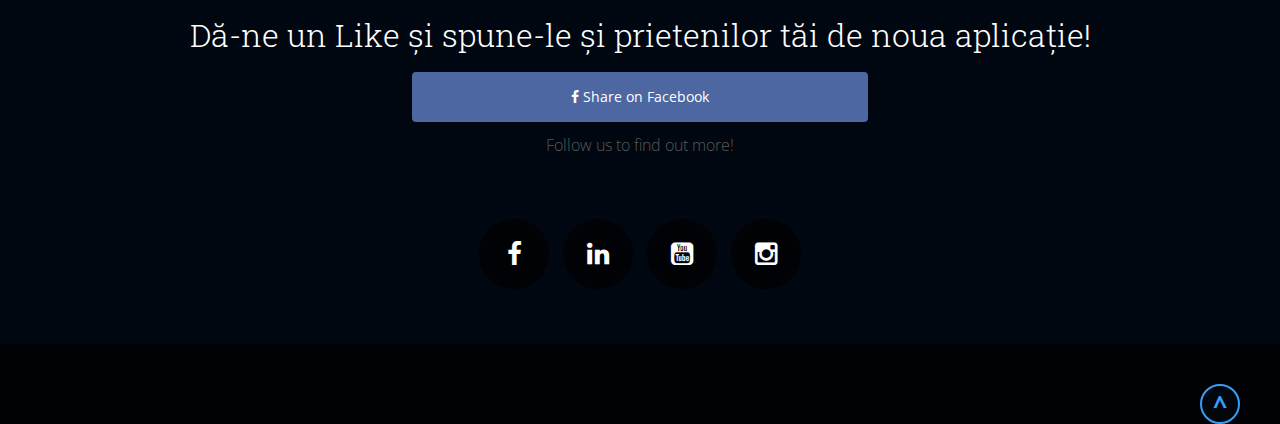
==== commit 31a15cd0: "added contact form with formspree email sent to gmail contact.eatz@gmail.com" ====
--- a/index.html
+++ b/index.html
@@ -5,7 +5,8 @@
     <meta charset="utf-8">
     <meta http-equiv="X-UA-Compatible" content="IE=edge">
     <meta name="viewport" content="width=device-width, initial-scale=1.0">
-    <meta name="description" content="Cu Eatz.ro poti cumpara mancarea ce ramane la sfarsitul zilei, de la restaurante și supermarketuri, la preturi reduse pana la 80%!">
+    <meta name="description"
+          content="Cu Eatz.ro poti cumpara mancarea ce ramane la sfarsitul zilei, de la restaurante și supermarketuri, la preturi reduse pana la 80%!">
     <meta name="author" content="eatz">
 
 
@@ -14,7 +15,8 @@
     <meta property="fb:app_id" content="228557190977176">
     <!--<meta property="og:image" content="">-->
     <meta property="og:title" content="Ratz Romania - Enjoy Food, Save Money, Protect the planet.">
-    <meta property="og:description" content="Noi îți recomandăm cele mai apropiate restaurante care oferă reducere de până la 80% la sfârșitul programului.">
+    <meta property="og:description"
+          content="Noi îți recomandăm cele mai apropiate restaurante care oferă reducere de până la 80% la sfârșitul programului.">
     <meta property="og:url" content="http://eatz.ro">
     <meta http-equiv="X-UA-Compatible" content="IE=edge,chrome=1">
 
@@ -35,517 +37,560 @@
     <script src="https://oss.maxcdn.com/libs/respond.js/1.4.2/respond.min.js"></script>
     <![endif]-->
     <script>
-        (function(i, s, o, g, r, a, m) {
-            i['GoogleAnalyticsObject'] = r;
-            i[r] = i[r] || function() {
-                (i[r].q = i[r].q || []).push(arguments)
-            }, i[r].l = 1 * new Date();
-            a = s.createElement(o),
-                m = s.getElementsByTagName(o)[0];
-            a.async = 1;
-            a.src = g;
-            m.parentNode.insertBefore(a, m)
-        })(window, document, 'script', 'https://www.google-analytics.com/analytics.js', 'ga');
-
-        ga('create', 'UA-104697772-1', 'auto');
-        ga('send', 'pageview');
+			(function (i, s, o, g, r, a, m) {
+				i['GoogleAnalyticsObject'] = r;
+				i[r] = i[r] || function () {
+					(i[r].q = i[r].q || []).push(arguments)
+				}, i[r].l = 1 * new Date();
+				a = s.createElement(o),
+					m = s.getElementsByTagName(o)[0];
+				a.async = 1;
+				a.src = g;
+				m.parentNode.insertBefore(a, m)
+			})(window, document, 'script', 'https://www.google-analytics.com/analytics.js', 'ga');
+
+			ga('create', 'UA-104697772-1', 'auto');
+			ga('send', 'pageview');
     </script>
 </head>
 
 <body>
 
 
-    <header class="navbar-fixed-top">
-        <div class="container">
-            <div class="row">
-                <div class="header_top">
-                    <div class="col-md-1 col-sm-1">
-                        <div class="logo_img">
-                            <!--<a href="http://eatz.ro" hreflang="ro-ro"><img src="./eatz-images/eatz.logo.png" alt="eatz-logo"></a>-->
-                            <a class="logo-text" href="http://eatz.ro" hreflang="ro-ro">Eatz.ro</a>
-                        </div>
-                    </div>
-
-                    <div class="col-md-11">
-                        <div class="menu_bar">
-                            <nav role="navigation" class="navbar navbar-default">
-                                <div class="navbar-header">
-                                    <button id="menu_slide" aria-controls="navbar" aria-expanded="false" data-toggle="collapse" class="navbar-toggle collapsed" type="button">
+<header class="navbar-fixed-top">
+    <div class="container">
+        <div class="row">
+            <div class="header_top">
+                <div class="col-md-1 col-sm-1">
+                    <div class="logo_img">
+                        <!--<a href="http://eatz.ro" hreflang="ro-ro"><img src="./eatz-images/eatz.logo.png" alt="eatz-logo"></a>-->
+                        <a class="logo-text" href="http://eatz.ro" hreflang="ro-ro">Eatz.ro</a>
+                    </div>
+                </div>
+
+                <div class="col-md-11">
+                    <div class="menu_bar">
+                        <nav role="navigation" class="navbar navbar-default">
+                            <div class="navbar-header">
+                                <button id="menu_slide" aria-controls="navbar" aria-expanded="false"
+                                        data-toggle="collapse" class="navbar-toggle collapsed" type="button">
                                     <span class="sr-only">Toggle navigation</span>
                                     <span class="icon-bar"></span>
                                     <span class="icon-bar"></span>
                                     <span class="icon-bar"></span>
                                 </button>
-                                </div>
-
-                                <div class="collapse navbar-collapse" id="navbar">
-
-                                    <ul class="nav navbar-nav">
-                                        <li><a href="http://eatz.ro" hreflang="ro-ro" class="js-target-scroll">Acasă</a></li>
-                                        <li><a href="http://eatz.ro/#eatz-advantages" hreflang="ro-ro" class="js-target-scroll">Avantaje</a></li>
-                                        <li><a href="http://eatz.ro/#eatz-services" hreflang="ro-ro" class="js-target-scroll">Cum Funcționează</a></li>
-                                        <li><a href="http://eatz.ro/#eatz-presentation" hreflang="ro-ro" class="js-target-scroll">Prezentare</a></li>
-                                        <li><a href="http://eatz.ro/#eatz-contact" hreflang="ro-ro" class="js-target-scroll">Contact</a></li>
-                                        <li><a href="http://eatz.ro/#eatz-follow-us" hreflang="ro-ro" class="js-target-scroll">Urmărește-ne</a></li>
-                                        </li>
-                                    </ul>
-                                </div>
-                            </nav>
+                            </div>
+
+                            <div class="collapse navbar-collapse" id="navbar">
+
+                                <ul class="nav navbar-nav">
+                                    <li><a href="http://eatz.ro" hreflang="ro-ro" class="js-target-scroll">Acasă</a>
+                                    </li>
+                                    <li><a href="http://eatz.ro/#eatz-advantages" hreflang="ro-ro"
+                                           class="js-target-scroll">Avantaje</a></li>
+                                    <li><a href="http://eatz.ro/#eatz-services" hreflang="ro-ro"
+                                           class="js-target-scroll">Cum Funcționează</a></li>
+                                    <li><a href="http://eatz.ro/#eatz-presentation" hreflang="ro-ro"
+                                           class="js-target-scroll">Prezentare</a></li>
+                                    <li><a href="http://eatz.ro/#eatz-contact" hreflang="ro-ro"
+                                           class="js-target-scroll">Contact</a></li>
+                                    <li><a href="http://eatz.ro/#eatz-follow-us" hreflang="ro-ro"
+                                           class="js-target-scroll">Urmărește-ne</a></li>
+                                    </li>
+                                </ul>
+                            </div>
+                        </nav>
+                    </div>
+                </div>
+
+            </div>
+        </div>
+    </div>
+</header>
+
+<section id="http://eatz.ro" class="top_banner_bg secondary-bg">
+    <div class="container">
+        <div class="row">
+            <div class="col-md-12">
+                <div class="top_banner">
+
+                </div>
+
+                <div class="col-md-6">
+                    <div class="present">
+                        <h1>Enjoy food,</br>Save money, </br> Combat food waste.</h1>
+                        <h4>Savurează o masă delicioasă reducand risipa!</h4>
+                        <h5> Comming soon on <span> App Store </span> and <b> Play Store</b></h5>
+
+                        <div class="section_sub_btn">
+                            <a class="btn btn-default js-target-scroll text-center" href="#eatz-services"> Cum
+                                funcționează? </a>
                         </div>
-                    </div>
-
-                </div>
-            </div>
-        </div>
-    </header>
-
-    <section id="http://eatz.ro" class="top_banner_bg secondary-bg">
-        <div class="container">
-            <div class="row">
-                <div class="col-md-12">
-                    <div class="top_banner">
-
-                    </div>
-
-                    <div class="col-md-6">
-                        <div class="present">
-                            <h1>Enjoy food,</br>Save money, </br> Combat food waste.</h1>
-                            <h4>Savurează o masă delicioasă reducand risipa!</h4>
-                            <h5> Comming soon on  <span> App Store </span> and <b> Play Store</b> </h5>
-
-                            <div class="section_sub_btn">
-                                <a class="btn btn-default js-target-scroll text-center" href="#eatz-services"> Cum
-                                funcționează? </a>
-                            </div>
-
-                        </div>
-                    </div>
-
-                    <div class="col-md-6">
-                        <div class="present_img">
-                            <img src="./eatz-images/edited/time-to-eat-food-with-hand.png" alt="eatz">
-                        </div>
-                    </div>
-
-                </div>
-            </div>
-        </div>
-    </section>
-
-
-    <section id="eatz-advantages" class="primary-bg">
-        <div class="container">
-            <div class="row">
-                <div class="col-md-12">
-
-                    <div class="section_heading">
-                        <h2> Vrei să ai parte de o masă bună la un preț avantajos? </h2>
-
-                        <h5> Noi îți recomandăm cele mai apropiate restaurante care oferă reducere de până la 80% la sfârșitul programului. Cu Eatz poți cumpăra mâncare bună la cel mai mic preț, înainte ca restaurantul să se închidă.
-                        </h5>
-                    </div>
-
-                    <div class="col-md-6">
-                        <div class="features_detail">
-                            <ul>
-                                <li>
-                                    <i class="fa fa-cutlery" aria-hidden="true"></i>
-                                    <h5> Mâncare Gustoasă</h5>
-                                    Cu Eatz poți cumpăra mâncarea ce rămâne la sfârșitul programului restaurantelor.
-                                </li>
-
-                                <li>
-
-                                    <i class="fa fa-check-square-o" aria-hidden="true"></i>
-                                    <h5>Cel mai mic preț</h5>
-                                    Găsește mâncare la cele mai mici prețuri din orașul tău. Produse reduse pâna la 80%!
-                                </li>
-
-                                <li>
-
-                                    <i class="fa fa-leaf" aria-hidden="true"></i>
-                                    <h5> Luptă împotriva risipei mâncării</h5>
-                                    În prezent 40% din mâcarea produsă este risipită. Cu Eatz lupți împotriva risipei mâncarii.
-                                </li>
-
-                                <li>
-                                    <i class="fa fa-globe" aria-hidden="true"></i>
-                                    <h5> O planeta mai verde </h5>
-                                    Reducând risipa mâncării contribui activ la protejarea planetei, în timp ce te bucuri de o masă delicioasă.
-                                </li>
-                            </ul>
-                        </div>
-                    </div>
-
-                    <div class="col-md-6">
-                        <div class="features_img pull-left">
-                            <img src="./eatz-images/edited/time-to-eat-romania-stacked-food.png" alt="eatz">
-                        </div>
-                    </div>
-
-                </div>
-            </div>
-        </div>
-    </section>
-
-
-    <section id="eatz-services" class="padding_bottom_50 our_service_bg">
-        <div class="container">
-            <div class="row">
-                <div class="col-md-12">
-                    <div class="section_heading section_heading_2">
-                        <h2> Cum funcționează? </h2>
-
-                    </div>
-
-                    <div class="row text-center how-it-works">
-                        <div class="col-md-4">
+
+                    </div>
+                </div>
+
+                <div class="col-md-6">
+                    <div class="present_img">
+                        <img src="./eatz-images/edited/time-to-eat-food-with-hand.png" alt="eatz">
+                    </div>
+                </div>
+
+            </div>
+        </div>
+    </div>
+</section>
+
+
+<section id="eatz-advantages" class="primary-bg">
+    <div class="container">
+        <div class="row">
+            <div class="col-md-12">
+
+                <div class="section_heading">
+                    <h2> Vrei să ai parte de o masă bună la un preț avantajos? </h2>
+
+                    <h5> Noi îți recomandăm cele mai apropiate restaurante care oferă reducere de până la 80% la
+                        sfârșitul programului. Cu Eatz poți cumpăra mâncare bună la cel mai mic preț, înainte ca
+                        restaurantul să se închidă.
+                    </h5>
+                </div>
+
+                <div class="col-md-6">
+                    <div class="features_detail">
+                        <ul>
+                            <li>
+                                <i class="fa fa-cutlery" aria-hidden="true"></i>
+                                <h5> Mâncare Gustoasă</h5>
+                                Cu Eatz poți cumpăra mâncarea ce rămâne la sfârșitul programului restaurantelor.
+                            </li>
+
+                            <li>
+
+                                <i class="fa fa-check-square-o" aria-hidden="true"></i>
+                                <h5>Cel mai mic preț</h5>
+                                Găsește mâncare la cele mai mici prețuri din orașul tău. Produse reduse pâna la 80%!
+                            </li>
+
+                            <li>
+
+                                <i class="fa fa-leaf" aria-hidden="true"></i>
+                                <h5> Luptă împotriva risipei mâncării</h5>
+                                În prezent 40% din mâcarea produsă este risipită. Cu Eatz lupți împotriva risipei
+                                mâncarii.
+                            </li>
+
+                            <li>
+                                <i class="fa fa-globe" aria-hidden="true"></i>
+                                <h5> O planeta mai verde </h5>
+                                Reducând risipa mâncării contribui activ la protejarea planetei, în timp ce te bucuri de
+                                o masă delicioasă.
+                            </li>
+                        </ul>
+                    </div>
+                </div>
+
+                <div class="col-md-6">
+                    <div class="features_img pull-left">
+                        <img src="./eatz-images/edited/time-to-eat-romania-stacked-food.png" alt="eatz">
+                    </div>
+                </div>
+
+            </div>
+        </div>
+    </div>
+</section>
+
+
+<section id="eatz-services" class="padding_bottom_50 our_service_bg">
+    <div class="container">
+        <div class="row">
+            <div class="col-md-12">
+                <div class="section_heading section_heading_2">
+                    <h2> Cum funcționează? </h2>
+
+                </div>
+
+                <div class="row text-center how-it-works">
+                    <div class="col-md-4">
                             <span class="fa-stack fa-4x circle-span">
                         <i class="fa fa-mobile-phone fa-lg"></i>
                     </span>
-                            <h5 class="service-heading">Alege Mâncarea</h5>
-                            <p class="text-muted">Descarcă aplicația Eatz și alege din ofertele disponibile la localurile din apropierea ta.
-                            </p>
-                        </div>
-                        <div class="col-md-4">
+                        <h5 class="service-heading">Alege Mâncarea</h5>
+                        <p class="text-muted">Descarcă aplicația Eatz și alege din ofertele disponibile la localurile
+                            din apropierea ta.
+                        </p>
+                    </div>
+                    <div class="col-md-4">
                             <span class="fa-stack fa-4x circle-span">
                         <i class="fa fa-shopping-cart fa-stack-1x"></i>
                     </span>
-                            <h5 class="service-heading">Plasează Comanda</h5>
-                            <p>După ce completezi comanda poti merge să ridici mâncarea până la ora închiderii restaurantului. Poți plăti prin orice metodă de plată acceptate de local.</p>
-                        </div>
-                        <div class="col-md-4">
+                        <h5 class="service-heading">Plasează Comanda</h5>
+                        <p>După ce completezi comanda poti merge să ridici mâncarea până la ora închiderii
+                            restaurantului. Poți plăti prin orice metodă de plată acceptate de local.</p>
+                    </div>
+                    <div class="col-md-4">
                             <span class="fa-stack fa-4x circle-span">
                         <i class="fa fa-cutlery fa-stack-1x "></i>
                     </span>
-                            <h5 class="service-heading">Ridică Mâncarea</h5>
-                            <!--<p>Zambeste! Bucura-te de o masa delicioasa la cel mai mic pret, stiind ca tocmai ai contribuit la binele planetei noastre.</p>-->
-                            <p>Zâmbește! Tocmai ai contribuit la binele planetei noastre in timp ce savurezi o masă delicioasă la cel mai mic preț!</p>
+                        <h5 class="service-heading">Ridică Mâncarea</h5>
+                        <!--<p>Zambeste! Bucura-te de o masa delicioasa la cel mai mic pret, stiind ca tocmai ai contribuit la binele planetei noastre.</p>-->
+                        <p>Zâmbește! Tocmai ai contribuit la binele planetei noastre in timp ce savurezi o masă
+                            delicioasă la cel mai mic preț!</p>
+                    </div>
+                </div>
+
+            </div>
+        </div>
+    </div>
+</section>
+
+
+<section id="eatz-presentation" class="primary-bg">
+    <div class="container">
+        <div class="row">
+            <div class="col-md-12">
+
+                <div class="section_heading">
+                    <h2> Ușor de folosit</h2>
+
+                    <h4> Aplicația Eatz te ajută să găsești mâncare aproape de tine. </h4>
+                </div>
+
+                <div class="col-md-4">
+                    <div class="how_it_work_m text-right">
+                        <a href="#"> <i class="fa fa-sort" aria-hidden="true"></i> </a>
+                        <a href="#">
+                            <h5> Lista localurilor </h5>
+                        </a>
+                        <p> Cu Eatz.ro găsești cele mai noi localuri partenere. Ne mărim zilnic rețeaua localurilor
+                            partenere, asa că fii pe fază pentru cele mai noi oferte.
+                        </p>
+                    </div>
+
+                    <div class="how_it_work_m text-right" style="margin-top:30px;">
+                        <a href="#"> <i class="fa fa-clock-o" aria-hidden="true"></i> </a>
+                        <a href="#">
+                            <h5> Ora închiderii </h5>
+                        </a>
+                        <p> Poți ridica comanda în intervalul specificat de fiecare restaurant. Comenzile trebuie
+                            ridicate pâna la ora închiderii restaurantului. </p>
+                    </div>
+                </div>
+
+                <div class="col-md-4">
+                    <div class="workng_img">
+                        <img src="./eatz-images/edited/time-to-eat-romania-gold-food.png" alt="eatz">
+                    </div>
+                </div>
+
+                <div class="col-md-4">
+                    <div class="how_it_work_m text-left ">
+                        <a href="#"><i class="fa fa-check-square-o" aria-hidden="true"></i> </a>
+                        <a href="#">
+                            <h5> Reduceri mari!</h5>
+                        </a>
+                        <p> Reducerile pot ajunge până la 80% la unele produse. Fii cu ochii in 4 după cele mai mari
+                            reduceri din aplicație. </p>
+                    </div>
+
+                    <div class="how_it_work_m text-left" style="margin-top:30px;">
+                        <a href="#"> <i class="fa fa-location-arrow" aria-hidden="true"></i> </a>
+                        <a href="#">
+                            <h5> Distanța până la local </h5>
+                        </a>
+                        <p> În funcție de locația ta, poți vedea ce distanță ai de parcurs până la localul de unde ai
+                            comandat. Cele mai apropiate localuri de tine sunt afișate primele.</p>
+                    </div>
+                </div>
+            </div>
+        </div>
+    </div>
+</section>
+
+
+<section id="eatz-contact" class="contact_bg">
+    <div class="container">
+        <div class="row">
+            <div class="col-md-12">
+                <div class="section_heading section_heading_2">
+                    <h2> Contactează-ne </h2>
+
+                    <h4> Trimite-ne un mesaj cu gândurile tale. </h4>
+
+                    <div class="col-md-12">
+                        <div class="contact_form">
+                            <form method="POST" action="https://formspree.io/contact.eatz@gmail.com">
+                                <div class="form-group">
+                                    <label>Email: <span> *</span></label>
+                                    <input class="form-control" type="email" name="email" placeholder="Email">
+                                </div>
+                                <div class="form-group">
+                                    <label>Mesaj: <span> *</span></label>
+                                    <textarea class="form-textarea" name="message" placeholder="Mesaj"
+                                              rows="3"></textarea>
+                                </div>
+
+                                <div class="section_sub_btn">
+                                    <button class="btn btn-default" type="submit">Trimite
+                                    </button>
+                                </div>
+                            </form>
                         </div>
                     </div>
-
-                </div>
-            </div>
-        </div>
-    </section>
-
-
-    <section id="eatz-presentation" class="primary-bg">
-        <div class="container">
-            <div class="row">
+                </div>
+
                 <div class="col-md-12">
 
-                    <div class="section_heading">
-                        <h2> Ușor de folosit</h2>
-
-                        <h4> Aplicația Eatz te ajută să găsești mâncare aproape de tine. </h4>
-                    </div>
-
-                    <div class="col-md-4">
-                        <div class="how_it_work_m text-right">
-                            <a href="#"> <i class="fa fa-sort" aria-hidden="true"></i> </a>
-                            <a href="#">
-                                <h5> Lista localurilor </h5>
-                            </a>
-                            <p> Cu Eatz.ro găsești cele mai noi localuri partenere. Ne mărim zilnic rețeaua localurilor partenere, asa că fii pe fază pentru cele mai noi oferte.
-                            </p>
-                        </div>
-
-                        <div class="how_it_work_m text-right" style="margin-top:30px;">
-                            <a href="#"> <i class="fa fa-clock-o" aria-hidden="true"></i> </a>
-                            <a href="#">
-                                <h5> Ora închiderii </h5>
-                            </a>
-                            <p> Poți ridica comanda în intervalul specificat de fiecare restaurant. Comenzile trebuie ridicate pâna la ora închiderii restaurantului. </p>
-                        </div>
-                    </div>
-
-                    <div class="col-md-4">
-                        <div class="workng_img">
-                            <img src="./eatz-images/edited/time-to-eat-romania-gold-food.png" alt="eatz">
-                        </div>
-                    </div>
-
-                    <div class="col-md-4">
-                        <div class="how_it_work_m text-left ">
-                            <a href="#"><i class="fa fa-check-square-o" aria-hidden="true"></i> </a>
-                            <a href="#">
-                                <h5> Reduceri mari!</h5>
-                            </a>
-                            <p> Reducerile pot ajunge până la 80% la unele produse. Fii cu ochii in 4 după cele mai mari reduceri din aplicație. </p>
-                        </div>
-
-                        <div class="how_it_work_m text-left" style="margin-top:30px;">
-                            <a href="#"> <i class="fa fa-location-arrow" aria-hidden="true"></i> </a>
-                            <a href="#">
-                                <h5> Distanța până la local </h5>
-                            </a>
-                            <p> În funcție de locația ta, poți vedea ce distanță ai de parcurs până la localul de unde ai comandat. Cele mai apropiate localuri de tine sunt afișate primele.</p>
-                        </div>
-                    </div>
-                </div>
-            </div>
-        </div>
-    </section>
-
-
-    <section id="eatz-contact" class="contact_bg">
-        <div class="container">
-            <div class="row">
-                <div class="col-md-12">
-                    <div class="section_heading section_heading_2">
-                        <h2> Contactează-ne </h2>
-
-                        <h4> Trimite-ne un mesaj cu gândurile tale. </h4>
-                    </div>
-
-                    <div class="col-md-12">
-                        <div class="contact_text">
-                            <ul>
-                                <li>
-                                    <span><i class="fa fa-home" aria-hidden="true"></i></span>
-                                    <h5> Cluj Napoca, Romania</h5>
-                                </li>
-
-                                <li>
-                                    <span><i class="fa fa-envelope-o" aria-hidden="true"></i></span>
-                                    <h5> contact.eatz@gmail.com</h5>
-                                </li>
-
-                                <li>
-                                    <span><i class="fa fa-phone-square" aria-hidden="true"></i></span>
-                                    <h5>0755 881 771 </h5>
-                                </li>
-
-                            </ul>
-
-                        </div>
-                    </div>
-
-
-                </div>
-            </div>
-        </div>
-    </section>
-
-    <footer class="third-bg">
-        <div class="container">
-            <div class="row">
-                <div class="col-md-12">
-
-                    <div class="footer_top">
-                        <h4> Dă-ne un Like și spune-le și prietenilor tăi de noua aplicație! </h4>
-
-
-                        <a href="https://www.facebook.com/sharer/sharer.php?s=100&p[url]=https://www.facebook.com/eatznow/&p[images][0]=&p[title]=Cele%20mai%20bune%20oferte%20la%20mancare%20le%20gasesti%20pe%20Time%20to%20Eat[summary]=Noua20%aplicatie20%Time20%to20%Eat20%ofera20%utilizatorilor20%mancare20%la20%reduceri20%de20%pana20%la20%80%20%.20%Descarca20%acum20%de20%pe20%AppStore20%si20%PlayStore."
-                            target="_blank" onclick="window.open(this.href,'targetWindow','toolbar=no,location=0,status=no,menubar=no,scrollbars=yes,resizable=yes,width=600,height=250'); return false">
-                            <button style="width:40%; margin-top:10px;" type="button" class="btn btn-facebook"><i
+                    <div class="contact_text">
+                        <ul>
+                            <li>
+                                <span><i class="fa fa-home" aria-hidden="true"></i></span>
+                                <h5> Cluj Napoca, Romania</h5>
+                            </li>
+
+                            <li>
+                                <span><i class="fa fa-envelope-o" aria-hidden="true"></i></span>
+                                <h5> contact.eatz@gmail.com</h5>
+                            </li>
+
+                            <li>
+                                <span><i class="fa fa-phone-square" aria-hidden="true"></i></span>
+                                <h5>0755 881 771 </h5>
+                            </li>
+
+                        </ul>
+
+                    </div>
+                </div>
+
+
+            </div>
+        </div>
+    </div>
+</section>
+
+<footer class="third-bg">
+    <div class="container">
+        <div class="row">
+            <div class="col-md-12">
+
+                <div class="footer_top">
+                    <h4> Dă-ne un Like și spune-le și prietenilor tăi de noua aplicație! </h4>
+
+
+                    <a href="https://www.facebook.com/sharer/sharer.php?s=100&p[url]=https://www.facebook.com/eatznow/&p[images][0]=&p[title]=Cele%20mai%20bune%20oferte%20la%20mancare%20le%20gasesti%20pe%20Time%20to%20Eat[summary]=Noua20%aplicatie20%Time20%to20%Eat20%ofera20%utilizatorilor20%mancare20%la20%reduceri20%de20%pana20%la20%80%20%.20%Descarca20%acum20%de20%pe20%AppStore20%si20%PlayStore."
+                       target="_blank"
+                       onclick="window.open(this.href,'targetWindow','toolbar=no,location=0,status=no,menubar=no,scrollbars=yes,resizable=yes,width=600,height=250'); return false">
+                        <button style="width:40%; margin-top:10px;" type="button" class="btn btn-facebook"><i
                                 class="fa fa-facebook fa-2"></i> Share on Facebook
                         </button>
-                        </a>
-
-                        <p class="follow-us">Follow us to find out more!</p>
-                        <ul>
-                            <li>
-                                <a href="https://facebook.com/eatznow"> <i class="fa fa-facebook" aria-hidden="true"></i> </a>
-                            </li>
-                            <li>
-                                <a href="https://linkedin.com/"> <i class="fa fa-linkedin" aria-hidden="true"></i> </a>
-                            </li>
-                            <li>
-                                <a href="https://youtube.com/"> <i class="fa fa-youtube-square" aria-hidden="true"></i> </a>
-                            </li>
-                            <li>
-                                <a href="https://www.instagram.com"> <i class="fa fa-instagram" aria-hidden="true"></i> </a>
-                            </li>
-                        </ul>
-
-                    </div>
-
-                </div>
-            </div>
-        </div>
-
-        <div class="footer_bottom fourth-bg">
-            <a href="http://eatz.ro" class="backtop"> ^ </a>
-        </div>
-
-    </footer>
-    <script src="./eatz-js/jquery.min.js"></script>
-    <script src="./eatz-js/bootstrap.min.js"></script>
-    <script src="./eatz-js/interface.js"></script>
-    <script type="text/javascript">
-        $(document).ready(function() {
-            $("#menu_slide").click(function() {
-                $("#navbar").slideToggle('normal');
-            });
-        });
-    </script>
-    <!--Menu Js Right Menu-->
-    <script type="text/javascript">
-        $(document).ready(function() {
-            $('#navbar > ul > li:has(ul)').addClass("has-sub");
-            $('#navbar > ul > li > a').click(function() {
-                var checkElement = $(this).next();
-                $('#navbar li').removeClass('dropdown');
-                $(this).closest('li').addClass('dropdown');
-                if ((checkElement.is('ul')) && (checkElement.is(':visible'))) {
-                    $(this).closest('li').removeClass('dropdown');
-                    checkElement.slideUp('normal');
-                }
-                if ((checkElement.is('ul')) && (!checkElement.is(':visible'))) {
-                    $('#navbar ul ul:visible').slideUp('normal');
-                    checkElement.slideDown('normal');
-                }
-                if (checkElement.is('ul')) {
-                    return false;
-                } else {
-                    return true;
-                }
-            });
-        });
-    </script>
-    <script type="text/javascript">
-        $("#navbar").on("click", function(event) {
-            event.stopPropagation();
-        });
-        $(".dropdown-menu").on("click", function(event) {
-            event.stopPropagation();
-        });
-        $(document).on("click", function(event) {
-            $(".dropdown-menu").slideUp('normal');
-        });
-
-        $(".navbar-header").on("click", function(event) {
-            event.stopPropagation();
-        });
-        $(document).on("click", function(event) {
-            $("#navbar").slideUp('normal');
-        });
-
-
-        $('.nav a').on('click', function() {
-            $('.navbar-toggle').click()
-        });
-
-
-        $("#submitButton").click(function(data) {
-            var email = $('#emailInput').val();
-            if (email === '') {
-                return $('#emailInput').attr("placeholder", 'Va rugam sa introduceti o adresa de email');
-            }
-
-            var messageRequestBody = {
-                email: $('#emailInput').val(),
-                name: $('#nameInput').val(),
-                message: $('#messageInput').val()
-            };
-
-            $.ajax({
-                type: "POST",
-                contentType: 'application/json',
-                url: "http://eatz.ro/api/contact/message",
-                data: JSON.stringify(messageRequestBody),
-                success: function() {
-                    $('#confirm-submit').modal('show');
-                },
-
-                error: function() {
-                    $('.modal').modal('hide');
-                    $('#error').modal('show');
-                },
-            })
-        });
-
-
-        $("#subscribeButton").click(function(data) {
-            var emailInput = $('#emailSubscribeInput').val();
-
-            if (emailInput === '') {
-                return $('#emailSubscribeInput').attr("placeholder", 'Va rugam sa introduceti o adresa de email');
-            }
-            var requestBody = {
-                email: emailInput
-            };
-
-            $.ajax({
-                type: "POST",
-                url: "http://eatz.ro/api/contact/subscribe",
-                contentType: 'application/json',
-                data: JSON.stringify(requestBody),
-                success: function() {
-                    $('#confirm-subscribe').modal('show');
-                },
-                error: function() {
-                    $('.modal').modal('hide');
-                    $('#error').modal('show');
-                },
-            })
-        });
-    </script>
-
-
-    <div class="modal" id="confirm-submit" aria-hidden="true">
-        <div class="modal-dialog">
-            <div class="modal-content">
-                <div class="modal-header">
-                    Multumim!
-                    <button type="button" class="close" data-dismiss="modal" aria-label="Close"><span
+                    </a>
+
+                    <p class="follow-us">Follow us to find out more!</p>
+                    <ul>
+                        <li>
+                            <a href="https://facebook.com/eatznow"> <i class="fa fa-facebook" aria-hidden="true"></i>
+                            </a>
+                        </li>
+                        <li>
+                            <a href="https://linkedin.com/"> <i class="fa fa-linkedin" aria-hidden="true"></i> </a>
+                        </li>
+                        <li>
+                            <a href="https://youtube.com/"> <i class="fa fa-youtube-square" aria-hidden="true"></i> </a>
+                        </li>
+                        <li>
+                            <a href="https://www.instagram.com"> <i class="fa fa-instagram" aria-hidden="true"></i> </a>
+                        </li>
+                    </ul>
+
+                </div>
+
+            </div>
+        </div>
+    </div>
+
+    <div class="footer_bottom fourth-bg">
+        <a href="http://eatz.ro" class="backtop"> ^ </a>
+    </div>
+
+</footer>
+<script src="./eatz-js/jquery.min.js"></script>
+<script src="./eatz-js/bootstrap.min.js"></script>
+<script src="./eatz-js/interface.js"></script>
+<script type="text/javascript">
+	$(document).ready(function () {
+		$("#menu_slide").click(function () {
+			$("#navbar").slideToggle('normal');
+		});
+	});
+</script>
+<!--Menu Js Right Menu-->
+<script type="text/javascript">
+	$(document).ready(function () {
+		$('#navbar > ul > li:has(ul)').addClass("has-sub");
+		$('#navbar > ul > li > a').click(function () {
+			var checkElement = $(this).next();
+			$('#navbar li').removeClass('dropdown');
+			$(this).closest('li').addClass('dropdown');
+			if ((checkElement.is('ul')) && (checkElement.is(':visible'))) {
+				$(this).closest('li').removeClass('dropdown');
+				checkElement.slideUp('normal');
+			}
+			if ((checkElement.is('ul')) && (!checkElement.is(':visible'))) {
+				$('#navbar ul ul:visible').slideUp('normal');
+				checkElement.slideDown('normal');
+			}
+			if (checkElement.is('ul')) {
+				return false;
+			} else {
+				return true;
+			}
+		});
+	});
+</script>
+<script type="text/javascript">
+	$("#navbar").on("click", function (event) {
+		event.stopPropagation();
+	});
+	$(".dropdown-menu").on("click", function (event) {
+		event.stopPropagation();
+	});
+	$(document).on("click", function (event) {
+		$(".dropdown-menu").slideUp('normal');
+	});
+
+	$(".navbar-header").on("click", function (event) {
+		event.stopPropagation();
+	});
+	$(document).on("click", function (event) {
+		$("#navbar").slideUp('normal');
+	});
+
+
+	$('.nav a').on('click', function () {
+		$('.navbar-toggle').click()
+	});
+
+
+	$("#submitButton").click(function (data) {
+		var email = $('#emailInput').val();
+		if (email === '') {
+			return $('#emailInput').attr("placeholder", 'Va rugam sa introduceti o adresa de email');
+		}
+
+		var messageRequestBody = {
+			email: $('#emailInput').val(),
+			name: $('#nameInput').val(),
+			message: $('#messageInput').val()
+		};
+
+		$.ajax({
+			type: "POST",
+			contentType: 'application/json',
+			url: "http://eatz.ro/api/contact/message",
+			data: JSON.stringify(messageRequestBody),
+			success: function () {
+				$('#confirm-submit').modal('show');
+			},
+
+			error: function () {
+				$('.modal').modal('hide');
+				$('#error').modal('show');
+			},
+		})
+	});
+
+
+	$("#subscribeButton").click(function (data) {
+		var emailInput = $('#emailSubscribeInput').val();
+
+		if (emailInput === '') {
+			return $('#emailSubscribeInput').attr("placeholder", 'Va rugam sa introduceti o adresa de email');
+		}
+		var requestBody = {
+			email: emailInput
+		};
+
+		$.ajax({
+			type: "POST",
+			url: "http://eatz.ro/api/contact/subscribe",
+			contentType: 'application/json',
+			data: JSON.stringify(requestBody),
+			success: function () {
+				$('#confirm-subscribe').modal('show');
+			},
+			error: function () {
+				$('.modal').modal('hide');
+				$('#error').modal('show');
+			},
+		})
+	});
+</script>
+
+
+<div class="modal" id="confirm-submit" aria-hidden="true">
+    <div class="modal-dialog">
+        <div class="modal-content">
+            <div class="modal-header">
+                Multumim!
+                <button type="button" class="close" data-dismiss="modal" aria-label="Close"><span
                         aria-hidden="true">&times;</span>
                 </button>
-                </div>
-                <div class="modal-body">
-                    Mesajul tau a fost primit.</br> Multumim pentru gandurile si ideile tale. Echipa Eatz iti ureaza o zi frumoasa!
-                </div>
-                <div class="modal-footer">
-                    <button type="button" class="btn btn-info btn-block" data-dismiss="modal">Inchide</button>
-                </div>
-            </div>
-        </div>
-    </div>
-
-
-    <div class="modal" id="confirm-subscribe" aria-hidden="true">
-        <div class="modal-dialog">
-
-            <div class="modal-content">
-                <div class="modal-header">
-                    <button type="button" class="close" data-dismiss="modal" aria-label="Close"><span
+            </div>
+            <div class="modal-body">
+                Mesajul tau a fost primit.</br> Multumim pentru gandurile si ideile tale. Echipa Eatz iti ureaza o zi
+                frumoasa!
+            </div>
+            <div class="modal-footer">
+                <button type="button" class="btn btn-info btn-block" data-dismiss="modal">Inchide</button>
+            </div>
+        </div>
+    </div>
+</div>
+
+
+<div class="modal" id="confirm-subscribe" aria-hidden="true">
+    <div class="modal-dialog">
+
+        <div class="modal-content">
+            <div class="modal-header">
+                <button type="button" class="close" data-dismiss="modal" aria-label="Close"><span
                         aria-hidden="true">&times;</span>
                 </button>
-                </div>
-                <div class="modal-body">
-                    Multumim pentru abonare! Acum vei fi la curent cu noutatile aplicatiei Eatz si vei primi ultimele informatii. Nu uita sa dai like paginii de facebook.
-                </div>
-
-                <div class="modal-footer">
-                    <a href="https://www.facebook.com/eatznow/">
-                        <button style="width:40%; margin-bottom:10px;" type="button" class="btn btn-facebook center-block">
+            </div>
+            <div class="modal-body">
+                Multumim pentru abonare! Acum vei fi la curent cu noutatile aplicatiei Eatz si vei primi ultimele
+                informatii. Nu uita sa dai like paginii de facebook.
+            </div>
+
+            <div class="modal-footer">
+                <a href="https://www.facebook.com/eatznow/">
+                    <button style="width:40%; margin-bottom:10px;" type="button" class="btn btn-facebook center-block">
                         <i
                                 class="fa fa-facebook fa-2 "></i> Facebook Page
                     </button>
-                    </a>
-                </div>
-            </div>
-        </div>
-    </div>
-
-
-    <div id="fb-root"></div>
-    <script>
-        (function(d, s, id) {
-            var js, fjs = d.getElementsByTagName(s)[0];
-            if (d.getElementById(id)) return;
-            js = d.createElement(s);
-            js.id = id;
-            js.src = "//connect.facebook.net/ro_RO/sdk.js#xfbml=1&version=v2.10&appId=228557190977176";
-            fjs.parentNode.insertBefore(js, fjs);
-        }(document, 'script', 'facebook-jssdk'));
-    </script>
-
-
-
-    <script type="application/ld+json">
+                </a>
+            </div>
+        </div>
+    </div>
+</div>
+
+
+<div id="fb-root"></div>
+<script>
+	(function (d, s, id) {
+		var js, fjs = d.getElementsByTagName(s)[0];
+		if (d.getElementById(id)) return;
+		js = d.createElement(s);
+		js.id = id;
+		js.src = "//connect.facebook.net/ro_RO/sdk.js#xfbml=1&version=v2.10&appId=228557190977176";
+		fjs.parentNode.insertBefore(js, fjs);
+	}(document, 'script', 'facebook-jssdk'));
+</script>
+
+
+<script type="application/ld+json">
         {
             "@context": "http://schema.org",
             "@type": "FoodEstablishment",
@@ -591,7 +636,8 @@
                 ]
             }
         }
-    </script>
+
+</script>
 
 </body>
 <!-- CSS Plugins -->
--- a/eatz-css/style.css
+++ b/eatz-css/style.css
@@ -252,7 +252,7 @@
 .read_more p:hover{color:#379EF6;}
 section.contact_bg{background:url(../eatz-images/contact_bg.png) repeat scroll 0 0;position:relative;}
 section.contact_bg:after{position:absolute;top:0px;left:0px;right:0px;height:100%;width:100%;content:"";background:rgba(1, 10, 28, 0.8);}
-.contact_form{background:hsl(0, 0%, 100%) none repeat scroll 0 0;padding:45px 35px 0;}
+.contact_form{background:transparent none repeat scroll 0 0;padding:45px 35px 0; color:white;}
 .form-group span{color:hsl(0, 100%, 50%);}
 .contact_form .form-control{border:1px solid hsl(0, 0%, 80%);border-radius:10px;box-shadow:none;color:hsl(0, 0%, 0%);font-size:18px;font-weight:300;height:55px;margin-bottom:2px;}
 label{display:inline-block;font-weight:700;margin-bottom:5px;max-width:100%;font-family:roboto slab;}
